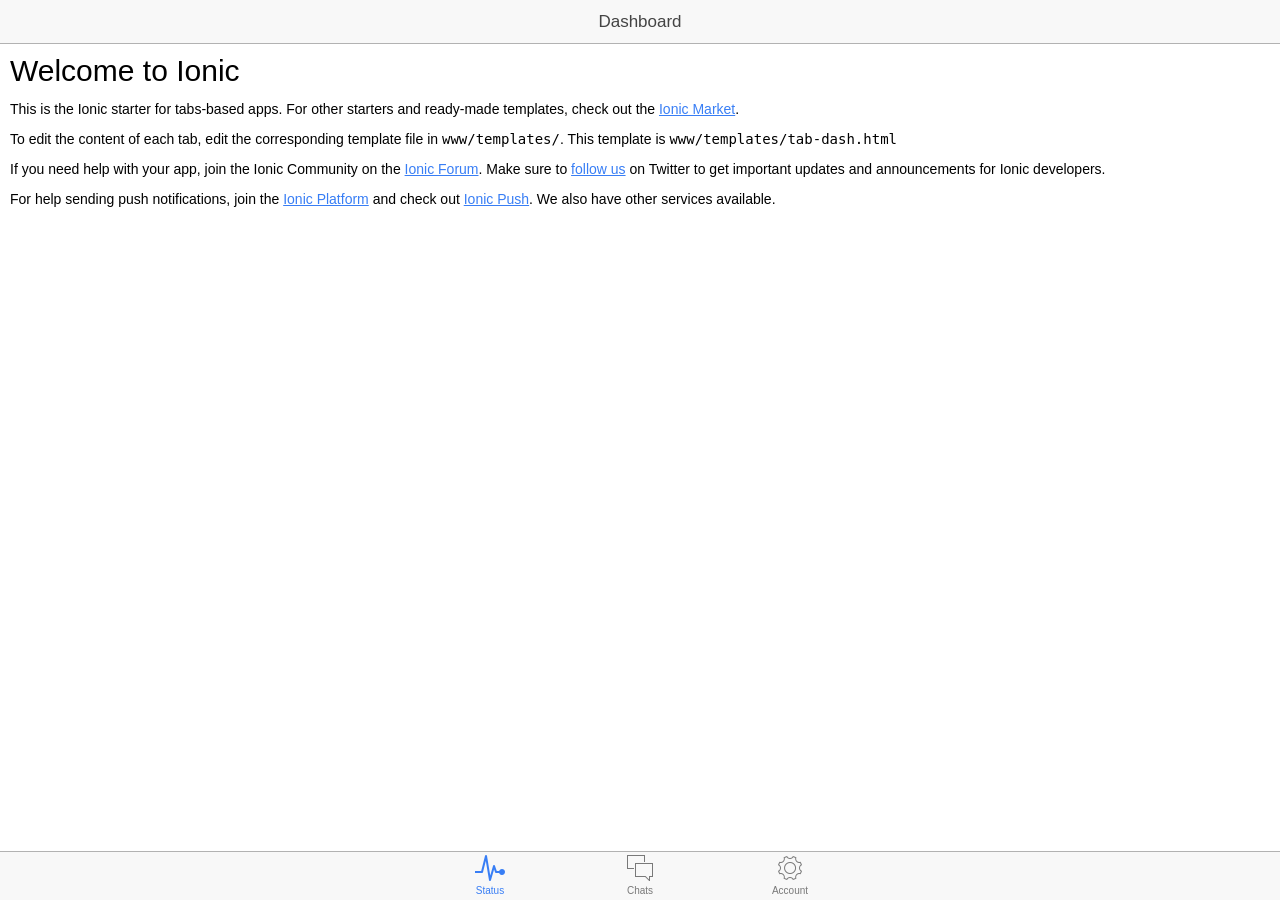
==== www/index.html @ 3bad3a6b "second commits" ====
<!DOCTYPE html>
<html>
  <head>
    <meta charset="utf-8">
    <meta name="viewport" content="initial-scale=1, maximum-scale=1, user-scalable=no, width=device-width">
    <title></title>

    <link rel="manifest" href="manifest.json">

    <!-- un-comment this code to enable service worker
    <script>
      if ('serviceWorker' in navigator) {
        navigator.serviceWorker.register('service-worker.js')
          .then(() => console.log('service worker installed'))
          .catch(err => console.log('Error', err));
      }
    </script>-->

    <link href="lib/ionic/css/ionic.css" rel="stylesheet">
    <link href="css/style.css" rel="stylesheet">

    <!-- IF using Sass (run gulp sass first), then uncomment below and remove the CSS includes above
    <link href="css/ionic.app.css" rel="stylesheet">
    -->

    <!-- ionic/angularjs js -->
    <script src="lib/ionic/js/ionic.bundle.js"></script>

    <!-- cordova script (this will be a 404 during development) -->
    <script src="cordova.js"></script>

    <!-- your app's js -->
    <script src="js/app.js"></script>
    <script src="js/controllers.js"></script>
    <script src="js/services.js"></script>
  </head>

  <body ng-app="starter">
    <!--
      The nav bar that will be updated as we navigate between views.
    -->
    <ion-nav-bar class="bar-stable">
      <ion-nav-back-button>
      </ion-nav-back-button>
    </ion-nav-bar>
    <!--
      The views will be rendered in the <ion-nav-view> directive below
      Templates are in the /templates folder (but you could also
      have templates inline in this html file if you'd like).
    -->
    <ion-nav-view></ion-nav-view>
  </body>
  
</html>
---- www/lib/ionic/css/ionic.css ----
@charset "UTF-8";
/*!
 * Copyright 2015 Drifty Co.
 * http://drifty.com/
 *
 * Ionic, v1.3.1
 * A powerful HTML5 mobile app framework.
 * http://ionicframework.com/
 *
 * By @maxlynch, @benjsperry, @adamdbradley <3
 *
 * Licensed under the MIT license. Please see LICENSE for more information.
 *
 */
/*!
  Ionicons, v2.0.1
  Created by Ben Sperry for the Ionic Framework, http://ionicons.com/
  https://twitter.com/benjsperry  https://twitter.com/ionicframework
  MIT License: https://github.com/driftyco/ionicons

  Android-style icons originally built by Google’s
  Material Design Icons: https://github.com/google/material-design-icons
  used under CC BY http://creativecommons.org/licenses/by/4.0/
  Modified icons to fit ionicon’s grid from original.
*/
@font-face {
  font-family: "Ionicons";
  src: url("../fonts/ionicons.eot?v=2.0.1");
  src: url("../fonts/ionicons.eot?v=2.0.1#iefix") format("embedded-opentype"), url("../fonts/ionicons.ttf?v=2.0.1") format("truetype"), url("../fonts/ionicons.woff?v=2.0.1") format("woff"), url("../fonts/ionicons.woff") format("woff"), url("../fonts/ionicons.svg?v=2.0.1#Ionicons") format("svg");
  font-weight: normal;
  font-style: normal; }

.ion, .ionicons,
.ion-alert:before,
.ion-alert-circled:before,
.ion-android-add:before,
.ion-android-add-circle:before,
.ion-android-alarm-clock:before,
.ion-android-alert:before,
.ion-android-apps:before,
.ion-android-archive:before,
.ion-android-arrow-back:before,
.ion-android-arrow-down:before,
.ion-android-arrow-dropdown:before,
.ion-android-arrow-dropdown-circle:before,
.ion-android-arrow-dropleft:before,
.ion-android-arrow-dropleft-circle:before,
.ion-android-arrow-dropright:before,
.ion-android-arrow-dropright-circle:before,
.ion-android-arrow-dropup:before,
.ion-android-arrow-dropup-circle:before,
.ion-android-arrow-forward:before,
.ion-android-arrow-up:before,
.ion-android-attach:before,
.ion-android-bar:before,
.ion-android-bicycle:before,
.ion-android-boat:before,
.ion-android-bookmark:before,
.ion-android-bulb:before,
.ion-android-bus:before,
.ion-android-calendar:before,
.ion-android-call:before,
.ion-android-camera:before,
.ion-android-cancel:before,
.ion-android-car:before,
.ion-android-cart:before,
.ion-android-chat:before,
.ion-android-checkbox:before,
.ion-android-checkbox-blank:before,
.ion-android-checkbox-outline:before,
.ion-android-checkbox-outline-blank:before,
.ion-android-checkmark-circle:before,
.ion-android-clipboard:before,
.ion-android-close:before,
.ion-android-cloud:before,
.ion-android-cloud-circle:before,
.ion-android-cloud-done:before,
.ion-android-cloud-outline:before,
.ion-android-color-palette:before,
.ion-android-compass:before,
.ion-android-contact:before,
.ion-android-contacts:before,
.ion-android-contract:before,
.ion-android-create:before,
.ion-android-delete:before,
.ion-android-desktop:before,
.ion-android-document:before,
.ion-android-done:before,
.ion-android-done-all:before,
.ion-android-download:before,
.ion-android-drafts:before,
.ion-android-exit:before,
.ion-android-expand:before,
.ion-android-favorite:before,
.ion-android-favorite-outline:before,
.ion-android-film:before,
.ion-android-folder:before,
.ion-android-folder-open:before,
.ion-android-funnel:before,
.ion-android-globe:before,
.ion-android-hand:before,
.ion-android-hangout:before,
.ion-android-happy:before,
.ion-android-home:before,
.ion-android-image:before,
.ion-android-laptop:before,
.ion-android-list:before,
.ion-android-locate:before,
.ion-android-lock:before,
.ion-android-mail:before,
.ion-android-map:before,
.ion-android-menu:before,
.ion-android-microphone:before,
.ion-android-microphone-off:before,
.ion-android-more-horizontal:before,
.ion-android-more-vertical:before,
.ion-android-navigate:before,
.ion-android-notifications:before,
.ion-android-notifications-none:before,
.ion-android-notifications-off:before,
.ion-android-open:before,
.ion-android-options:before,
.ion-android-people:before,
.ion-android-person:before,
.ion-android-person-add:before,
.ion-android-phone-landscape:before,
.ion-android-phone-portrait:before,
.ion-android-pin:before,
.ion-android-plane:before,
.ion-android-playstore:before,
.ion-android-print:before,
.ion-android-radio-button-off:before,
.ion-android-radio-button-on:before,
.ion-android-refresh:before,
.ion-android-remove:before,
.ion-android-remove-circle:before,
.ion-android-restaurant:before,
.ion-android-sad:before,
.ion-android-search:before,
.ion-android-send:before,
.ion-android-settings:before,
.ion-android-share:before,
.ion-android-share-alt:before,
.ion-android-star:before,
.ion-android-star-half:before,
.ion-android-star-outline:before,
.ion-android-stopwatch:before,
.ion-android-subway:before,
.ion-android-sunny:before,
.ion-android-sync:before,
.ion-android-textsms:before,
.ion-android-time:before,
.ion-android-train:before,
.ion-android-unlock:before,
.ion-android-upload:before,
.ion-android-volume-down:before,
.ion-android-volume-mute:before,
.ion-android-volume-off:before,
.ion-android-volume-up:before,
.ion-android-walk:before,
.ion-android-warning:before,
.ion-android-watch:before,
.ion-android-wifi:before,
.ion-aperture:before,
.ion-archive:before,
.ion-arrow-down-a:before,
.ion-arrow-down-b:before,
.ion-arrow-down-c:before,
.ion-arrow-expand:before,
.ion-arrow-graph-down-left:before,
.ion-arrow-graph-down-right:before,
.ion-arrow-graph-up-left:before,
.ion-arrow-graph-up-right:before,
.ion-arrow-left-a:before,
.ion-arrow-left-b:before,
.ion-arrow-left-c:before,
.ion-arrow-move:before,
.ion-arrow-resize:before,
.ion-arrow-return-left:before,
.ion-arrow-return-right:before,
.ion-arrow-right-a:before,
.ion-arrow-right-b:before,
.ion-arrow-right-c:before,
.ion-arrow-shrink:before,
.ion-arrow-swap:before,
.ion-arrow-up-a:before,
.ion-arrow-up-b:before,
.ion-arrow-up-c:before,
.ion-asterisk:before,
.ion-at:before,
.ion-backspace:before,
.ion-backspace-outline:before,
.ion-bag:before,
.ion-battery-charging:before,
.ion-battery-empty:before,
.ion-battery-full:before,
.ion-battery-half:before,
.ion-battery-low:before,
.ion-beaker:before,
.ion-beer:before,
.ion-bluetooth:before,
.ion-bonfire:before,
.ion-bookmark:before,
.ion-bowtie:before,
.ion-briefcase:before,
.ion-bug:before,
.ion-calculator:before,
.ion-calendar:before,
.ion-camera:before,
.ion-card:before,
.ion-cash:before,
.ion-chatbox:before,
.ion-chatbox-working:before,
.ion-chatboxes:before,
.ion-chatbubble:before,
.ion-chatbubble-working:before,
.ion-chatbubbles:before,
.ion-checkmark:before,
.ion-checkmark-circled:before,
.ion-checkmark-round:before,
.ion-chevron-down:before,
.ion-chevron-left:before,
.ion-chevron-right:before,
.ion-chevron-up:before,
.ion-clipboard:before,
.ion-clock:before,
.ion-close:before,
.ion-close-circled:before,
.ion-close-round:before,
.ion-closed-captioning:before,
.ion-cloud:before,
.ion-code:before,
.ion-code-download:before,
.ion-code-working:before,
.ion-coffee:before,
.ion-compass:before,
.ion-compose:before,
.ion-connection-bars:before,
.ion-contrast:before,
.ion-crop:before,
.ion-cube:before,
.ion-disc:before,
.ion-document:before,
.ion-document-text:before,
.ion-drag:before,
.ion-earth:before,
.ion-easel:before,
.ion-edit:before,
.ion-egg:before,
.ion-eject:before,
.ion-email:before,
.ion-email-unread:before,
.ion-erlenmeyer-flask:before,
.ion-erlenmeyer-flask-bubbles:before,
.ion-eye:before,
.ion-eye-disabled:before,
.ion-female:before,
.ion-filing:before,
.ion-film-marker:before,
.ion-fireball:before,
.ion-flag:before,
.ion-flame:before,
.ion-flash:before,
.ion-flash-off:before,
.ion-folder:before,
.ion-fork:before,
.ion-fork-repo:before,
.ion-forward:before,
.ion-funnel:before,
.ion-gear-a:before,
.ion-gear-b:before,
.ion-grid:before,
.ion-hammer:before,
.ion-happy:before,
.ion-happy-outline:before,
.ion-headphone:before,
.ion-heart:before,
.ion-heart-broken:before,
.ion-help:before,
.ion-help-buoy:before,
.ion-help-circled:before,
.ion-home:before,
.ion-icecream:before,
.ion-image:before,
.ion-images:before,
.ion-information:before,
.ion-information-circled:before,
.ion-ionic:before,
.ion-ios-alarm:before,
.ion-ios-alarm-outline:before,
.ion-ios-albums:before,
.ion-ios-albums-outline:before,
.ion-ios-americanfootball:before,
.ion-ios-americanfootball-outline:before,
.ion-ios-analytics:before,
.ion-ios-analytics-outline:before,
.ion-ios-arrow-back:before,
.ion-ios-arrow-down:before,
.ion-ios-arrow-forward:before,
.ion-ios-arrow-left:before,
.ion-ios-arrow-right:before,
.ion-ios-arrow-thin-down:before,
.ion-ios-arrow-thin-left:before,
.ion-ios-arrow-thin-right:before,
.ion-ios-arrow-thin-up:before,
.ion-ios-arrow-up:before,
.ion-ios-at:before,
.ion-ios-at-outline:before,
.ion-ios-barcode:before,
.ion-ios-barcode-outline:before,
.ion-ios-baseball:before,
.ion-ios-baseball-outline:before,
.ion-ios-basketball:before,
.ion-ios-basketball-outline:before,
.ion-ios-bell:before,
.ion-ios-bell-outline:before,
.ion-ios-body:before,
.ion-ios-body-outline:before,
.ion-ios-bolt:before,
.ion-ios-bolt-outline:before,
.ion-ios-book:before,
.ion-ios-book-outline:before,
.ion-ios-bookmarks:before,
.ion-ios-bookmarks-outline:before,
.ion-ios-box:before,
.ion-ios-box-outline:before,
.ion-ios-briefcase:before,
.ion-ios-briefcase-outline:before,
.ion-ios-browsers:before,
.ion-ios-browsers-outline:before,
.ion-ios-calculator:before,
.ion-ios-calculator-outline:before,
.ion-ios-calendar:before,
.ion-ios-calendar-outline:before,
.ion-ios-camera:before,
.ion-ios-camera-outline:before,
.ion-ios-cart:before,
.ion-ios-cart-outline:before,
.ion-ios-chatboxes:before,
.ion-ios-chatboxes-outline:before,
.ion-ios-chatbubble:before,
.ion-ios-chatbubble-outline:before,
.ion-ios-checkmark:before,
.ion-ios-checkmark-empty:before,
.ion-ios-checkmark-outline:before,
.ion-ios-circle-filled:before,
.ion-ios-circle-outline:before,
.ion-ios-clock:before,
.ion-ios-clock-outline:before,
.ion-ios-close:before,
.ion-ios-close-empty:before,
.ion-ios-close-outline:before,
.ion-ios-cloud:before,
.ion-ios-cloud-download:before,
.ion-ios-cloud-download-outline:before,
.ion-ios-cloud-outline:before,
.ion-ios-cloud-upload:before,
.ion-ios-cloud-upload-outline:before,
.ion-ios-cloudy:before,
.ion-ios-cloudy-night:before,
.ion-ios-cloudy-night-outline:before,
.ion-ios-cloudy-outline:before,
.ion-ios-cog:before,
.ion-ios-cog-outline:before,
.ion-ios-color-filter:before,
.ion-ios-color-filter-outline:before,
.ion-ios-color-wand:before,
.ion-ios-color-wand-outline:before,
.ion-ios-compose:before,
.ion-ios-compose-outline:before,
.ion-ios-contact:before,
.ion-ios-contact-outline:before,
.ion-ios-copy:before,
.ion-ios-copy-outline:before,
.ion-ios-crop:before,
.ion-ios-crop-strong:before,
.ion-ios-download:before,
.ion-ios-download-outline:before,
.ion-ios-drag:before,
.ion-ios-email:before,
.ion-ios-email-outline:before,
.ion-ios-eye:before,
.ion-ios-eye-outline:before,
.ion-ios-fastforward:before,
.ion-ios-fastforward-outline:before,
.ion-ios-filing:before,
.ion-ios-filing-outline:before,
.ion-ios-film:before,
.ion-ios-film-outline:before,
.ion-ios-flag:before,
.ion-ios-flag-outline:before,
.ion-ios-flame:before,
.ion-ios-flame-outline:before,
.ion-ios-flask:before,
.ion-ios-flask-outline:before,
.ion-ios-flower:before,
.ion-ios-flower-outline:before,
.ion-ios-folder:before,
.ion-ios-folder-outline:before,
.ion-ios-football:before,
.ion-ios-football-outline:before,
.ion-ios-game-controller-a:before,
.ion-ios-game-controller-a-outline:before,
.ion-ios-game-controller-b:before,
.ion-ios-game-controller-b-outline:before,
.ion-ios-gear:before,
.ion-ios-gear-outline:before,
.ion-ios-glasses:before,
.ion-ios-glasses-outline:before,
.ion-ios-grid-view:before,
.ion-ios-grid-view-outline:before,
.ion-ios-heart:before,
.ion-ios-heart-outline:before,
.ion-ios-help:before,
.ion-ios-help-empty:before,
.ion-ios-help-outline:before,
.ion-ios-home:before,
.ion-ios-home-outline:before,
.ion-ios-infinite:before,
.ion-ios-infinite-outline:before,
.ion-ios-information:before,
.ion-ios-information-empty:before,
.ion-ios-information-outline:before,
.ion-ios-ionic-outline:before,
.ion-ios-keypad:before,
.ion-ios-keypad-outline:before,
.ion-ios-lightbulb:before,
.ion-ios-lightbulb-outline:before,
.ion-ios-list:before,
.ion-ios-list-outline:before,
.ion-ios-location:before,
.ion-ios-location-outline:before,
.ion-ios-locked:before,
.ion-ios-locked-outline:before,
.ion-ios-loop:before,
.ion-ios-loop-strong:before,
.ion-ios-medical:before,
.ion-ios-medical-outline:before,
.ion-ios-medkit:before,
.ion-ios-medkit-outline:before,
.ion-ios-mic:before,
.ion-ios-mic-off:before,
.ion-ios-mic-outline:before,
.ion-ios-minus:before,
.ion-ios-minus-empty:before,
.ion-ios-minus-outline:before,
.ion-ios-monitor:before,
.ion-ios-monitor-outline:before,
.ion-ios-moon:before,
.ion-ios-moon-outline:before,
.ion-ios-more:before,
.ion-ios-more-outline:before,
.ion-ios-musical-note:before,
.ion-ios-musical-notes:before,
.ion-ios-navigate:before,
.ion-ios-navigate-outline:before,
.ion-ios-nutrition:before,
.ion-ios-nutrition-outline:before,
.ion-ios-paper:before,
.ion-ios-paper-outline:before,
.ion-ios-paperplane:before,
.ion-ios-paperplane-outline:before,
.ion-ios-partlysunny:before,
.ion-ios-partlysunny-outline:before,
.ion-ios-pause:before,
.ion-ios-pause-outline:before,
.ion-ios-paw:before,
.ion-ios-paw-outline:before,
.ion-ios-people:before,
.ion-ios-people-outline:before,
.ion-ios-person:before,
.ion-ios-person-outline:before,
.ion-ios-personadd:before,
.ion-ios-personadd-outline:before,
.ion-ios-photos:before,
.ion-ios-photos-outline:before,
.ion-ios-pie:before,
.ion-ios-pie-outline:before,
.ion-ios-pint:before,
.ion-ios-pint-outline:before,
.ion-ios-play:before,
.ion-ios-play-outline:before,
.ion-ios-plus:before,
.ion-ios-plus-empty:before,
.ion-ios-plus-outline:before,
.ion-ios-pricetag:before,
.ion-ios-pricetag-outline:before,
.ion-ios-pricetags:before,
.ion-ios-pricetags-outline:before,
.ion-ios-printer:before,
.ion-ios-printer-outline:before,
.ion-ios-pulse:before,
.ion-ios-pulse-strong:before,
.ion-ios-rainy:before,
.ion-ios-rainy-outline:before,
.ion-ios-recording:before,
.ion-ios-recording-outline:before,
.ion-ios-redo:before,
.ion-ios-redo-outline:before,
.ion-ios-refresh:before,
.ion-ios-refresh-empty:before,
.ion-ios-refresh-outline:before,
.ion-ios-reload:before,
.ion-ios-reverse-camera:before,
.ion-ios-reverse-camera-outline:before,
.ion-ios-rewind:before,
.ion-ios-rewind-outline:before,
.ion-ios-rose:before,
.ion-ios-rose-outline:before,
.ion-ios-search:before,
.ion-ios-search-strong:before,
.ion-ios-settings:before,
.ion-ios-settings-strong:before,
.ion-ios-shuffle:before,
.ion-ios-shuffle-strong:before,
.ion-ios-skipbackward:before,
.ion-ios-skipbackward-outline:before,
.ion-ios-skipforward:before,
.ion-ios-skipforward-outline:before,
.ion-ios-snowy:before,
.ion-ios-speedometer:before,
.ion-ios-speedometer-outline:before,
.ion-ios-star:before,
.ion-ios-star-half:before,
.ion-ios-star-outline:before,
.ion-ios-stopwatch:before,
.ion-ios-stopwatch-outline:before,
.ion-ios-sunny:before,
.ion-ios-sunny-outline:before,
.ion-ios-telephone:before,
.ion-ios-telephone-outline:before,
.ion-ios-tennisball:before,
.ion-ios-tennisball-outline:before,
.ion-ios-thunderstorm:before,
.ion-ios-thunderstorm-outline:before,
.ion-ios-time:before,
.ion-ios-time-outline:before,
.ion-ios-timer:before,
.ion-ios-timer-outline:before,
.ion-ios-toggle:before,
.ion-ios-toggle-outline:before,
.ion-ios-trash:before,
.ion-ios-trash-outline:before,
.ion-ios-undo:before,
.ion-ios-undo-outline:before,
.ion-ios-unlocked:before,
.ion-ios-unlocked-outline:before,
.ion-ios-upload:before,
.ion-ios-upload-outline:before,
.ion-ios-videocam:before,
.ion-ios-videocam-outline:before,
.ion-ios-volume-high:before,
.ion-ios-volume-low:before,
.ion-ios-wineglass:before,
.ion-ios-wineglass-outline:before,
.ion-ios-world:before,
.ion-ios-world-outline:before,
.ion-ipad:before,
.ion-iphone:before,
.ion-ipod:before,
.ion-jet:before,
.ion-key:before,
.ion-knife:before,
.ion-laptop:before,
.ion-leaf:before,
.ion-levels:before,
.ion-lightbulb:before,
.ion-link:before,
.ion-load-a:before,
.ion-load-b:before,
.ion-load-c:before,
.ion-load-d:before,
.ion-location:before,
.ion-lock-combination:before,
.ion-locked:before,
.ion-log-in:before,
.ion-log-out:before,
.ion-loop:before,
.ion-magnet:before,
.ion-male:before,
.ion-man:before,
.ion-map:before,
.ion-medkit:before,
.ion-merge:before,
.ion-mic-a:before,
.ion-mic-b:before,
.ion-mic-c:before,
.ion-minus:before,
.ion-minus-circled:before,
.ion-minus-round:before,
.ion-model-s:before,
.ion-monitor:before,
.ion-more:before,
.ion-mouse:before,
.ion-music-note:before,
.ion-navicon:before,
.ion-navicon-round:before,
.ion-navigate:before,
.ion-network:before,
.ion-no-smoking:before,
.ion-nuclear:before,
.ion-outlet:before,
.ion-paintbrush:before,
.ion-paintbucket:before,
.ion-paper-airplane:before,
.ion-paperclip:before,
.ion-pause:before,
.ion-person:before,
.ion-person-add:before,
.ion-person-stalker:before,
.ion-pie-graph:before,
.ion-pin:before,
.ion-pinpoint:before,
.ion-pizza:before,
.ion-plane:before,
.ion-planet:before,
.ion-play:before,
.ion-playstation:before,
.ion-plus:before,
.ion-plus-circled:before,
.ion-plus-round:before,
.ion-podium:before,
.ion-pound:before,
.ion-power:before,
.ion-pricetag:before,
.ion-pricetags:before,
.ion-printer:before,
.ion-pull-request:before,
.ion-qr-scanner:before,
.ion-quote:before,
.ion-radio-waves:before,
.ion-record:before,
.ion-refresh:before,
.ion-reply:before,
.ion-reply-all:before,
.ion-ribbon-a:before,
.ion-ribbon-b:before,
.ion-sad:before,
.ion-sad-outline:before,
.ion-scissors:before,
.ion-search:before,
.ion-settings:before,
.ion-share:before,
.ion-shuffle:before,
.ion-skip-backward:before,
.ion-skip-forward:before,
.ion-social-android:before,
.ion-social-android-outline:before,
.ion-social-angular:before,
.ion-social-angular-outline:before,
.ion-social-apple:before,
.ion-social-apple-outline:before,
.ion-social-bitcoin:before,
.ion-social-bitcoin-outline:before,
.ion-social-buffer:before,
.ion-social-buffer-outline:before,
.ion-social-chrome:before,
.ion-social-chrome-outline:before,
.ion-social-codepen:before,
.ion-social-codepen-outline:before,
.ion-social-css3:before,
.ion-social-css3-outline:before,
.ion-social-designernews:before,
.ion-social-designernews-outline:before,
.ion-social-dribbble:before,
.ion-social-dribbble-outline:before,
.ion-social-dropbox:before,
.ion-social-dropbox-outline:before,
.ion-social-euro:before,
.ion-social-euro-outline:before,
.ion-social-facebook:before,
.ion-social-facebook-outline:before,
.ion-social-foursquare:before,
.ion-social-foursquare-outline:before,
.ion-social-freebsd-devil:before,
.ion-social-github:before,
.ion-social-github-outline:before,
.ion-social-google:before,
.ion-social-google-outline:before,
.ion-social-googleplus:before,
.ion-social-googleplus-outline:before,
.ion-social-hackernews:before,
.ion-social-hackernews-outline:before,
.ion-social-html5:before,
.ion-social-html5-outline:before,
.ion-social-instagram:before,
.ion-social-instagram-outline:before,
.ion-social-javascript:before,
.ion-social-javascript-outline:before,
.ion-social-linkedin:before,
.ion-social-linkedin-outline:before,
.ion-social-markdown:before,
.ion-social-nodejs:before,
.ion-social-octocat:before,
.ion-social-pinterest:before,
.ion-social-pinterest-outline:before,
.ion-social-python:before,
.ion-social-reddit:before,
.ion-social-reddit-outline:before,
.ion-social-rss:before,
.ion-social-rss-outline:before,
.ion-social-sass:before,
.ion-social-skype:before,
.ion-social-skype-outline:before,
.ion-social-snapchat:before,
.ion-social-snapchat-outline:before,
.ion-social-tumblr:before,
.ion-social-tumblr-outline:before,
.ion-social-tux:before,
.ion-social-twitch:before,
.ion-social-twitch-outline:before,
.ion-social-twitter:before,
.ion-social-twitter-outline:before,
.ion-social-usd:before,
.ion-social-usd-outline:before,
.ion-social-vimeo:before,
.ion-social-vimeo-outline:before,
.ion-social-whatsapp:before,
.ion-social-whatsapp-outline:before,
.ion-social-windows:before,
.ion-social-windows-outline:before,
.ion-social-wordpress:before,
.ion-social-wordpress-outline:before,
.ion-social-yahoo:before,
.ion-social-yahoo-outline:before,
.ion-social-yen:before,
.ion-social-yen-outline:before,
.ion-social-youtube:before,
.ion-social-youtube-outline:before,
.ion-soup-can:before,
.ion-soup-can-outline:before,
.ion-speakerphone:before,
.ion-speedometer:before,
.ion-spoon:before,
.ion-star:before,
.ion-stats-bars:before,
.ion-steam:before,
.ion-stop:before,
.ion-thermometer:before,
.ion-thumbsdown:before,
.ion-thumbsup:before,
.ion-toggle:before,
.ion-toggle-filled:before,
.ion-transgender:before,
.ion-trash-a:before,
.ion-trash-b:before,
.ion-trophy:before,
.ion-tshirt:before,
.ion-tshirt-outline:before,
.ion-umbrella:before,
.ion-university:before,
.ion-unlocked:before,
.ion-upload:before,
.ion-usb:before,
.ion-videocamera:before,
.ion-volume-high:before,
.ion-volume-low:before,
.ion-volume-medium:before,
.ion-volume-mute:before,
.ion-wand:before,
.ion-waterdrop:before,
.ion-wifi:before,
.ion-wineglass:before,
.ion-woman:before,
.ion-wrench:before,
.ion-xbox:before {
  display: inline-block;
  font-family: "Ionicons";
  speak: none;
  font-style: normal;
  font-weight: normal;
  font-variant: normal;
  text-transform: none;
  text-rendering: auto;
  line-height: 1;
  -webkit-font-smoothing: antialiased;
  -moz-osx-font-smoothing: grayscale; }

.ion-alert:before {
  content: ""; }

.ion-alert-circled:before {
  content: ""; }

.ion-android-add:before {
  content: ""; }

.ion-android-add-circle:before {
  content: ""; }

.ion-android-alarm-clock:before {
  content: ""; }

.ion-android-alert:before {
  content: ""; }

.ion-android-apps:before {
  content: ""; }

.ion-android-archive:before {
  content: ""; }

.ion-android-arrow-back:before {
  content: ""; }

.ion-android-arrow-down:before {
  content: ""; }

.ion-android-arrow-dropdown:before {
  content: ""; }

.ion-android-arrow-dropdown-circle:before {
  content: ""; }

.ion-android-arrow-dropleft:before {
  content: ""; }

.ion-android-arrow-dropleft-circle:before {
  content: ""; }

.ion-android-arrow-dropright:before {
  content: ""; }

.ion-android-arrow-dropright-circle:before {
  content: ""; }

.ion-android-arrow-dropup:before {
  content: ""; }

.ion-android-arrow-dropup-circle:before {
  content: ""; }

.ion-android-arrow-forward:before {
  content: ""; }

.ion-android-arrow-up:before {
  content: ""; }

.ion-android-attach:before {
  content: ""; }

.ion-android-bar:before {
  content: ""; }

.ion-android-bicycle:before {
  content: ""; }

.ion-android-boat:before {
  content: ""; }

.ion-android-bookmark:before {
  content: ""; }

.ion-android-bulb:before {
  content: ""; }

.ion-android-bus:before {
  content: ""; }

.ion-android-calendar:before {
  content: ""; }

.ion-android-call:before {
  content: ""; }

.ion-android-camera:before {
  content: ""; }

.ion-android-cancel:before {
  content: ""; }

.ion-android-car:before {
  content: ""; }

.ion-android-cart:before {
  content: ""; }

.ion-android-chat:before {
  content: ""; }

.ion-android-checkbox:before {
  content: ""; }

.ion-android-checkbox-blank:before {
  content: ""; }

.ion-android-checkbox-outline:before {
  content: ""; }

.ion-android-checkbox-outline-blank:before {
  content: ""; }

.ion-android-checkmark-circle:before {
  content: ""; }

.ion-android-clipboard:before {
  content: ""; }

.ion-android-close:before {
  content: ""; }

.ion-android-cloud:before {
  content: ""; }

.ion-android-cloud-circle:before {
  content: ""; }

.ion-android-cloud-done:before {
  content: ""; }

.ion-android-cloud-outline:before {
  content: ""; }

.ion-android-color-palette:before {
  content: ""; }

.ion-android-compass:before {
  content: ""; }

.ion-android-contact:before {
  content: ""; }

.ion-android-contacts:before {
  content: ""; }

.ion-android-contract:before {
  content: ""; }

.ion-android-create:before {
  content: ""; }

.ion-android-delete:before {
  content: ""; }

.ion-android-desktop:before {
  content: ""; }

.ion-android-document:before {
  content: ""; }

.ion-android-done:before {
  content: ""; }

.ion-android-done-all:before {
  content: ""; }

.ion-android-download:before {
  content: ""; }

.ion-android-drafts:before {
  content: ""; }

.ion-android-exit:before {
  content: ""; }

.ion-android-expand:before {
  content: ""; }

.ion-android-favorite:before {
  content: ""; }

.ion-android-favorite-outline:before {
  content: ""; }

.ion-android-film:before {
  content: ""; }

.ion-android-folder:before {
  content: ""; }

.ion-android-folder-open:before {
  content: ""; }

.ion-android-funnel:before {
  content: ""; }

.ion-android-globe:before {
  content: ""; }

.ion-android-hand:before {
  content: ""; }

.ion-android-hangout:before {
  content: ""; }

.ion-android-happy:before {
  content: ""; }

.ion-android-home:before {
  content: ""; }

.ion-android-image:before {
  content: ""; }

.ion-android-laptop:before {
  content: ""; }

.ion-android-list:before {
  content: ""; }

.ion-android-locate:before {
  content: ""; }

.ion-android-lock:before {
  content: ""; }

.ion-android-mail:before {
  content: ""; }

.ion-android-map:before {
  content: ""; }

.ion-android-menu:before {
  content: ""; }

.ion-android-microphone:before {
  content: ""; }

.ion-android-microphone-off:before {
  content: ""; }

.ion-android-more-horizontal:before {
  content: ""; }

.ion-android-more-vertical:before {
  content: ""; }

.ion-android-navigate:before {
  content: ""; }

.ion-android-notifications:before {
  content: ""; }

.ion-android-notifications-none:before {
  content: ""; }

.ion-android-notifications-off:before {
  content: ""; }

.ion-android-open:before {
  content: ""; }

.ion-android-options:before {
  content: ""; }

.ion-android-people:before {
  content: ""; }

.ion-android-person:before {
  content: ""; }

.ion-android-person-add:before {
  content: ""; }

.ion-android-phone-landscape:before {
  content: ""; }

.ion-android-phone-portrait:before {
  content: ""; }

.ion-android-pin:before {
  content: ""; }

.ion-android-plane:before {
  content: ""; }

.ion-android-playstore:before {
  content: ""; }

.ion-android-print:before {
  content: ""; }

.ion-android-radio-button-off:before {
  content: ""; }

.ion-android-radio-button-on:before {
  content: ""; }

.ion-android-refresh:before {
  content: ""; }

.ion-android-remove:before {
  content: ""; }

.ion-android-remove-circle:before {
  content: ""; }

.ion-android-restaurant:before {
  content: ""; }

.ion-android-sad:before {
  content: ""; }

.ion-android-search:before {
  content: ""; }

.ion-android-send:before {
  content: ""; }

.ion-android-settings:before {
  content: ""; }

.ion-android-share:before {
  content: ""; }

.ion-android-share-alt:before {
  content: ""; }

.ion-android-star:before {
  content: ""; }

.ion-android-star-half:before {
  content: ""; }

.ion-android-star-outline:before {
  content: ""; }

.ion-android-stopwatch:before {
  content: ""; }

.ion-android-subway:before {
  content: ""; }

.ion-android-sunny:before {
  content: ""; }

.ion-android-sync:before {
  content: ""; }

.ion-android-textsms:before {
  content: ""; }

.ion-android-time:before {
  content: ""; }

.ion-android-train:before {
  content: ""; }

.ion-android-unlock:before {
  content: ""; }

.ion-android-upload:before {
  content: ""; }

.ion-android-volume-down:before {
  content: ""; }

.ion-android-volume-mute:before {
  content: ""; }

.ion-android-volume-off:before {
  content: ""; }

.ion-android-volume-up:before {
  content: ""; }

.ion-android-walk:before {
  content: ""; }

.ion-android-warning:before {
  content: ""; }

.ion-android-watch:before {
  content: ""; }

.ion-android-wifi:before {
  content: ""; }

.ion-aperture:before {
  content: ""; }

.ion-archive:before {
  content: ""; }

.ion-arrow-down-a:before {
  content: ""; }

.ion-arrow-down-b:before {
  content: ""; }

.ion-arrow-down-c:before {
  content: ""; }

.ion-arrow-expand:before {
  content: ""; }

.ion-arrow-graph-down-left:before {
  content: ""; }

.ion-arrow-graph-down-right:before {
  content: ""; }

.ion-arrow-graph-up-left:before {
  content: ""; }

.ion-arrow-graph-up-right:before {
  content: ""; }

.ion-arrow-left-a:before {
  content: ""; }

.ion-arrow-left-b:before {
  content: ""; }

.ion-arrow-left-c:before {
  content: ""; }

.ion-arrow-move:before {
  content: ""; }

.ion-arrow-resize:before {
  content: ""; }

.ion-arrow-return-left:before {
  content: ""; }

.ion-arrow-return-right:before {
  content: ""; }

.ion-arrow-right-a:before {
  content: ""; }

.ion-arrow-right-b:before {
  content: ""; }

.ion-arrow-right-c:before {
  content: ""; }

.ion-arrow-shrink:before {
  content: ""; }

.ion-arrow-swap:before {
  content: ""; }

.ion-arrow-up-a:before {
  content: ""; }

.ion-arrow-up-b:before {
  content: ""; }

.ion-arrow-up-c:before {
  content: ""; }

.ion-asterisk:before {
  content: ""; }

.ion-at:before {
  content: ""; }

.ion-backspace:before {
  content: ""; }

.ion-backspace-outline:before {
  content: ""; }

.ion-bag:before {
  content: ""; }

.ion-battery-charging:before {
  content: ""; }

.ion-battery-empty:before {
  content: ""; }

.ion-battery-full:before {
  content: ""; }

.ion-battery-half:before {
  content: ""; }

.ion-battery-low:before {
  content: ""; }

.ion-beaker:before {
  content: ""; }

.ion-beer:before {
  content: ""; }

.ion-bluetooth:before {
  content: ""; }

.ion-bonfire:before {
  content: ""; }

.ion-bookmark:before {
  content: ""; }

.ion-bowtie:before {
  content: ""; }

.ion-briefcase:before {
  content: ""; }

.ion-bug:before {
  content: ""; }

.ion-calculator:before {
  content: ""; }

.ion-calendar:before {
  content: ""; }

.ion-camera:before {
  content: ""; }

.ion-card:before {
  content: ""; }

.ion-cash:before {
  content: ""; }

.ion-chatbox:before {
  content: ""; }

.ion-chatbox-working:before {
  content: ""; }

.ion-chatboxes:before {
  content: ""; }

.ion-chatbubble:before {
  content: ""; }

.ion-chatbubble-working:before {
  content: ""; }

.ion-chatbubbles:before {
  content: ""; }

.ion-checkmark:before {
  content: ""; }

.ion-checkmark-circled:before {
  content: ""; }

.ion-checkmark-round:before {
  content: ""; }

.ion-chevron-down:before {
  content: ""; }

.ion-chevron-left:before {
  content: ""; }

.ion-chevron-right:before {
  content: ""; }

.ion-chevron-up:before {
  content: ""; }

.ion-clipboard:before {
  content: ""; }

.ion-clock:before {
  content: ""; }

.ion-close:before {
  content: ""; }

.ion-close-circled:before {
  content: ""; }

.ion-close-round:before {
  content: ""; }

.ion-closed-captioning:before {
  content: ""; }

.ion-cloud:before {
  content: ""; }

.ion-code:before {
  content: ""; }

.ion-code-download:before {
  content: ""; }

.ion-code-working:before {
  content: ""; }

.ion-coffee:before {
  content: ""; }

.ion-compass:before {
  content: ""; }

.ion-compose:before {
  content: ""; }

.ion-connection-bars:before {
  content: ""; }

.ion-contrast:before {
  content: ""; }

.ion-crop:before {
  content: ""; }

.ion-cube:before {
  content: ""; }

.ion-disc:before {
  content: ""; }

.ion-document:before {
  content: ""; }

.ion-document-text:before {
  content: ""; }

.ion-drag:before {
  content: ""; }

.ion-earth:before {
  content: ""; }

.ion-easel:before {
  content: ""; }

.ion-edit:before {
  content: ""; }

.ion-egg:before {
  content: ""; }

.ion-eject:before {
  content: ""; }

.ion-email:before {
  content: ""; }

.ion-email-unread:before {
  content: ""; }

.ion-erlenmeyer-flask:before {
  content: ""; }

.ion-erlenmeyer-flask-bubbles:before {
  content: ""; }

.ion-eye:before {
  content: ""; }

.ion-eye-disabled:before {
  content: ""; }

.ion-female:before {
  content: ""; }

.ion-filing:before {
  content: ""; }

.ion-film-marker:before {
  content: ""; }

.ion-fireball:before {
  content: ""; }

.ion-flag:before {
  content: ""; }

.ion-flame:before {
  content: ""; }

.ion-flash:before {
  content: ""; }

.ion-flash-off:before {
  content: ""; }

.ion-folder:before {
  content: ""; }

.ion-fork:before {
  content: ""; }

.ion-fork-repo:before {
  content: ""; }

.ion-forward:before {
  content: ""; }

.ion-funnel:before {
  content: ""; }

.ion-gear-a:before {
  content: ""; }

.ion-gear-b:before {
  content: ""; }

.ion-grid:before {
  content: ""; }

.ion-hammer:before {
  content: ""; }

.ion-happy:before {
  content: ""; }

.ion-happy-outline:before {
  content: ""; }

.ion-headphone:before {
  content: ""; }

.ion-heart:before {
  content: ""; }

.ion-heart-broken:before {
  content: ""; }

.ion-help:before {
  content: ""; }

.ion-help-buoy:before {
  content: ""; }

.ion-help-circled:before {
  content: ""; }

.ion-home:before {
  content: ""; }

.ion-icecream:before {
  content: ""; }

.ion-image:before {
  content: ""; }

.ion-images:before {
  content: ""; }

.ion-information:before {
  content: ""; }

.ion-information-circled:before {
  content: ""; }

.ion-ionic:before {
  content: ""; }

.ion-ios-alarm:before {
  content: ""; }

.ion-ios-alarm-outline:before {
  content: ""; }

.ion-ios-albums:before {
  content: ""; }

.ion-ios-albums-outline:before {
  content: ""; }

.ion-ios-americanfootball:before {
  content: ""; }

.ion-ios-americanfootball-outline:before {
  content: ""; }

.ion-ios-analytics:before {
  content: ""; }

.ion-ios-analytics-outline:before {
  content: ""; }

.ion-ios-arrow-back:before {
  content: ""; }

.ion-ios-arrow-down:before {
  content: ""; }

.ion-ios-arrow-forward:before {
  content: ""; }

.ion-ios-arrow-left:before {
  content: ""; }

.ion-ios-arrow-right:before {
  content: ""; }

.ion-ios-arrow-thin-down:before {
  content: ""; }

.ion-ios-arrow-thin-left:before {
  content: ""; }

.ion-ios-arrow-thin-right:before {
  content: ""; }

.ion-ios-arrow-thin-up:before {
  content: ""; }

.ion-ios-arrow-up:before {
  content: ""; }

.ion-ios-at:before {
  content: ""; }

.ion-ios-at-outline:before {
  content: ""; }

.ion-ios-barcode:before {
  content: ""; }

.ion-ios-barcode-outline:before {
  content: ""; }

.ion-ios-baseball:before {
  content: ""; }

.ion-ios-baseball-outline:before {
  content: ""; }

.ion-ios-basketball:before {
  content: ""; }

.ion-ios-basketball-outline:before {
  content: ""; }

.ion-ios-bell:before {
  content: ""; }

.ion-ios-bell-outline:before {
  content: ""; }

.ion-ios-body:before {
  content: ""; }

.ion-ios-body-outline:before {
  content: ""; }

.ion-ios-bolt:before {
  content: ""; }

.ion-ios-bolt-outline:before {
  content: ""; }

.ion-ios-book:before {
  content: ""; }

.ion-ios-book-outline:before {
  content: ""; }

.ion-ios-bookmarks:before {
  content: ""; }

.ion-ios-bookmarks-outline:before {
  content: ""; }

.ion-ios-box:before {
  content: ""; }

.ion-ios-box-outline:before {
  content: ""; }

.ion-ios-briefcase:before {
  content: ""; }

.ion-ios-briefcase-outline:before {
  content: ""; }

.ion-ios-browsers:before {
  content: ""; }

.ion-ios-browsers-outline:before {
  content: ""; }

.ion-ios-calculator:before {
  content: ""; }

.ion-ios-calculator-outline:before {
  content: ""; }

.ion-ios-calendar:before {
  content: ""; }

.ion-ios-calendar-outline:before {
  content: ""; }

.ion-ios-camera:before {
  content: ""; }

.ion-ios-camera-outline:before {
  content: ""; }

.ion-ios-cart:before {
  content: ""; }

.ion-ios-cart-outline:before {
  content: ""; }

.ion-ios-chatboxes:before {
  content: ""; }

.ion-ios-chatboxes-outline:before {
  content: ""; }

.ion-ios-chatbubble:before {
  content: ""; }

.ion-ios-chatbubble-outline:before {
  content: ""; }

.ion-ios-checkmark:before {
  content: ""; }

.ion-ios-checkmark-empty:before {
  content: ""; }

.ion-ios-checkmark-outline:before {
  content: ""; }

.ion-ios-circle-filled:before {
  content: ""; }

.ion-ios-circle-outline:before {
  content: ""; }

.ion-ios-clock:before {
  content: ""; }

.ion-ios-clock-outline:before {
  content: ""; }

.ion-ios-close:before {
  content: ""; }

.ion-ios-close-empty:before {
  content: ""; }

.ion-ios-close-outline:before {
  content: ""; }

.ion-ios-cloud:before {
  content: ""; }

.ion-ios-cloud-download:before {
  content: ""; }

.ion-ios-cloud-download-outline:before {
  content: ""; }

.ion-ios-cloud-outline:before {
  content: ""; }

.ion-ios-cloud-upload:before {
  content: ""; }

.ion-ios-cloud-upload-outline:before {
  content: ""; }

.ion-ios-cloudy:before {
  content: ""; }

.ion-ios-cloudy-night:before {
  content: ""; }

.ion-ios-cloudy-night-outline:before {
  content: ""; }

.ion-ios-cloudy-outline:before {
  content: ""; }

.ion-ios-cog:before {
  content: ""; }

.ion-ios-cog-outline:before {
  content: ""; }

.ion-ios-color-filter:before {
  content: ""; }

.ion-ios-color-filter-outline:before {
  content: ""; }

.ion-ios-color-wand:before {
  content: ""; }

.ion-ios-color-wand-outline:before {
  content: ""; }

.ion-ios-compose:before {
  content: ""; }

.ion-ios-compose-outline:before {
  content: ""; }

.ion-ios-contact:before {
  content: ""; }

.ion-ios-contact-outline:before {
  content: ""; }

.ion-ios-copy:before {
  content: ""; }

.ion-ios-copy-outline:before {
  content: ""; }

.ion-ios-crop:before {
  content: ""; }

.ion-ios-crop-strong:before {
  content: ""; }

.ion-ios-download:before {
  content: ""; }

.ion-ios-download-outline:before {
  content: ""; }

.ion-ios-drag:before {
  content: ""; }

.ion-ios-email:before {
  content: ""; }

.ion-ios-email-outline:before {
  content: ""; }

.ion-ios-eye:before {
  content: ""; }

.ion-ios-eye-outline:before {
  content: ""; }

.ion-ios-fastforward:before {
  content: ""; }

.ion-ios-fastforward-outline:before {
  content: ""; }

.ion-ios-filing:before {
  content: ""; }

.ion-ios-filing-outline:before {
  content: ""; }

.ion-ios-film:before {
  content: ""; }

.ion-ios-film-outline:before {
  content: ""; }

.ion-ios-flag:before {
  content: ""; }

.ion-ios-flag-outline:before {
  content: ""; }

.ion-ios-flame:before {
  content: ""; }

.ion-ios-flame-outline:before {
  content: ""; }

.ion-ios-flask:before {
  content: ""; }

.ion-ios-flask-outline:before {
  content: ""; }

.ion-ios-flower:before {
  content: ""; }

.ion-ios-flower-outline:before {
  content: ""; }

.ion-ios-folder:before {
  content: ""; }

.ion-ios-folder-outline:before {
  content: ""; }

.ion-ios-football:before {
  content: ""; }

.ion-ios-football-outline:before {
  content: ""; }

.ion-ios-game-controller-a:before {
  content: ""; }

.ion-ios-game-controller-a-outline:before {
  content: ""; }

.ion-ios-game-controller-b:before {
  content: ""; }

.ion-ios-game-controller-b-outline:before {
  content: ""; }

.ion-ios-gear:before {
  content: ""; }

.ion-ios-gear-outline:before {
  content: ""; }

.ion-ios-glasses:before {
  content: ""; }

.ion-ios-glasses-outline:before {
  content: ""; }

.ion-ios-grid-view:before {
  content: ""; }

.ion-ios-grid-view-outline:before {
  content: ""; }

.ion-ios-heart:before {
  content: ""; }

.ion-ios-heart-outline:before {
  content: ""; }

.ion-ios-help:before {
  content: ""; }

.ion-ios-help-empty:before {
  content: ""; }

.ion-ios-help-outline:before {
  content: ""; }

.ion-ios-home:before {
  content: ""; }

.ion-ios-home-outline:before {
  content: ""; }

.ion-ios-infinite:before {
  content: ""; }

.ion-ios-infinite-outline:before {
  content: ""; }

.ion-ios-information:before {
  content: ""; }

.ion-ios-information-empty:before {
  content: ""; }

.ion-ios-information-outline:before {
  content: ""; }

.ion-ios-ionic-outline:before {
  content: ""; }

.ion-ios-keypad:before {
  content: ""; }

.ion-ios-keypad-outline:before {
  content: ""; }

.ion-ios-lightbulb:before {
  content: ""; }

.ion-ios-lightbulb-outline:before {
  content: ""; }

.ion-ios-list:before {
  content: ""; }

.ion-ios-list-outline:before {
  content: ""; }

.ion-ios-location:before {
  content: ""; }

.ion-ios-location-outline:before {
  content: ""; }

.ion-ios-locked:before {
  content: ""; }

.ion-ios-locked-outline:before {
  content: ""; }

.ion-ios-loop:before {
  content: ""; }

.ion-ios-loop-strong:before {
  content: ""; }

.ion-ios-medical:before {
  content: ""; }

.ion-ios-medical-outline:before {
  content: ""; }

.ion-ios-medkit:before {
  content: ""; }

.ion-ios-medkit-outline:before {
  content: ""; }

.ion-ios-mic:before {
  content: ""; }

.ion-ios-mic-off:before {
  content: ""; }

.ion-ios-mic-outline:before {
  content: ""; }

.ion-ios-minus:before {
  content: ""; }

.ion-ios-minus-empty:before {
  content: ""; }

.ion-ios-minus-outline:before {
  content: ""; }

.ion-ios-monitor:before {
  content: ""; }

.ion-ios-monitor-outline:before {
  content: ""; }

.ion-ios-moon:before {
  content: ""; }

.ion-ios-moon-outline:before {
  content: ""; }

.ion-ios-more:before {
  content: ""; }

.ion-ios-more-outline:before {
  content: ""; }

.ion-ios-musical-note:before {
  content: ""; }

.ion-ios-musical-notes:before {
  content: ""; }

.ion-ios-navigate:before {
  content: ""; }

.ion-ios-navigate-outline:before {
  content: ""; }

.ion-ios-nutrition:before {
  content: ""; }

.ion-ios-nutrition-outline:before {
  content: ""; }

.ion-ios-paper:before {
  content: ""; }

.ion-ios-paper-outline:before {
  content: ""; }

.ion-ios-paperplane:before {
  content: ""; }

.ion-ios-paperplane-outline:before {
  content: ""; }

.ion-ios-partlysunny:before {
  content: ""; }

.ion-ios-partlysunny-outline:before {
  content: ""; }

.ion-ios-pause:before {
  content: ""; }

.ion-ios-pause-outline:before {
  content: ""; }

.ion-ios-paw:before {
  content: ""; }

.ion-ios-paw-outline:before {
  content: ""; }

.ion-ios-people:before {
  content: ""; }

.ion-ios-people-outline:before {
  content: ""; }

.ion-ios-person:before {
  content: ""; }

.ion-ios-person-outline:before {
  content: ""; }

.ion-ios-personadd:before {
  content: ""; }

.ion-ios-personadd-outline:before {
  content: ""; }

.ion-ios-photos:before {
  content: ""; }

.ion-ios-photos-outline:before {
  content: ""; }

.ion-ios-pie:before {
  content: ""; }

.ion-ios-pie-outline:before {
  content: ""; }

.ion-ios-pint:before {
  content: ""; }

.ion-ios-pint-outline:before {
  content: ""; }

.ion-ios-play:before {
  content: ""; }

.ion-ios-play-outline:before {
  content: ""; }

.ion-ios-plus:before {
  content: ""; }

.ion-ios-plus-empty:before {
  content: ""; }

.ion-ios-plus-outline:before {
  content: ""; }

.ion-ios-pricetag:before {
  content: ""; }

.ion-ios-pricetag-outline:before {
  content: ""; }

.ion-ios-pricetags:before {
  content: ""; }

.ion-ios-pricetags-outline:before {
  content: ""; }

.ion-ios-printer:before {
  content: ""; }

.ion-ios-printer-outline:before {
  content: ""; }

.ion-ios-pulse:before {
  content: ""; }

.ion-ios-pulse-strong:before {
  content: ""; }

.ion-ios-rainy:before {
  content: ""; }

.ion-ios-rainy-outline:before {
  content: ""; }

.ion-ios-recording:before {
  content: ""; }

.ion-ios-recording-outline:before {
  content: ""; }

.ion-ios-redo:before {
  content: ""; }

.ion-ios-redo-outline:before {
  content: ""; }

.ion-ios-refresh:before {
  content: ""; }

.ion-ios-refresh-empty:before {
  content: ""; }

.ion-ios-refresh-outline:before {
  content: ""; }

.ion-ios-reload:before {
  content: ""; }

.ion-ios-reverse-camera:before {
  content: ""; }

.ion-ios-reverse-camera-outline:before {
  content: ""; }

.ion-ios-rewind:before {
  content: ""; }

.ion-ios-rewind-outline:before {
  content: ""; }

.ion-ios-rose:before {
  content: ""; }

.ion-ios-rose-outline:before {
  content: ""; }

.ion-ios-search:before {
  content: ""; }

.ion-ios-search-strong:before {
  content: ""; }

.ion-ios-settings:before {
  content: ""; }

.ion-ios-settings-strong:before {
  content: ""; }

.ion-ios-shuffle:before {
  content: ""; }

.ion-ios-shuffle-strong:before {
  content: ""; }

.ion-ios-skipbackward:before {
  content: ""; }

.ion-ios-skipbackward-outline:before {
  content: ""; }

.ion-ios-skipforward:before {
  content: ""; }

.ion-ios-skipforward-outline:before {
  content: ""; }

.ion-ios-snowy:before {
  content: ""; }

.ion-ios-speedometer:before {
  content: ""; }

.ion-ios-speedometer-outline:before {
  content: ""; }

.ion-ios-star:before {
  content: ""; }

.ion-ios-star-half:before {
  content: ""; }

.ion-ios-star-outline:before {
  content: ""; }

.ion-ios-stopwatch:before {
  content: ""; }

.ion-ios-stopwatch-outline:before {
  content: ""; }

.ion-ios-sunny:before {
  content: ""; }

.ion-ios-sunny-outline:before {
  content: ""; }

.ion-ios-telephone:before {
  content: ""; }

.ion-ios-telephone-outline:before {
  content: ""; }

.ion-ios-tennisball:before {
  content: ""; }

.ion-ios-tennisball-outline:before {
  content: ""; }

.ion-ios-thunderstorm:before {
  content: ""; }

.ion-ios-thunderstorm-outline:before {
  content: ""; }

.ion-ios-time:before {
  content: ""; }

.ion-ios-time-outline:before {
  content: ""; }

.ion-ios-timer:before {
  content: ""; }

.ion-ios-timer-outline:before {
  content: ""; }

.ion-ios-toggle:before {
  content: ""; }

.ion-ios-toggle-outline:before {
  content: ""; }

.ion-ios-trash:before {
  content: ""; }

.ion-ios-trash-outline:before {
  content: ""; }

.ion-ios-undo:before {
  content: ""; }

.ion-ios-undo-outline:before {
  content: ""; }

.ion-ios-unlocked:before {
  content: ""; }

.ion-ios-unlocked-outline:before {
  content: ""; }

.ion-ios-upload:before {
  content: ""; }

.ion-ios-upload-outline:before {
  content: ""; }

.ion-ios-videocam:before {
  content: ""; }

.ion-ios-videocam-outline:before {
  content: ""; }

.ion-ios-volume-high:before {
  content: ""; }

.ion-ios-volume-low:before {
  content: ""; }

.ion-ios-wineglass:before {
  content: ""; }

.ion-ios-wineglass-outline:before {
  content: ""; }

.ion-ios-world:before {
  content: ""; }

.ion-ios-world-outline:before {
  content: ""; }

.ion-ipad:before {
  content: ""; }

.ion-iphone:before {
  content: ""; }

.ion-ipod:before {
  content: ""; }

.ion-jet:before {
  content: ""; }

.ion-key:before {
  content: ""; }

.ion-knife:before {
  content: ""; }

.ion-laptop:before {
  content: ""; }

.ion-leaf:before {
  content: ""; }

.ion-levels:before {
  content: ""; }

.ion-lightbulb:before {
  content: ""; }

.ion-link:before {
  content: ""; }

.ion-load-a:before {
  content: ""; }

.ion-load-b:before {
  content: ""; }

.ion-load-c:before {
  content: ""; }

.ion-load-d:before {
  content: ""; }

.ion-location:before {
  content: ""; }

.ion-lock-combination:before {
  content: ""; }

.ion-locked:before {
  content: ""; }

.ion-log-in:before {
  content: ""; }

.ion-log-out:before {
  content: ""; }

.ion-loop:before {
  content: ""; }

.ion-magnet:before {
  content: ""; }

.ion-male:before {
  content: ""; }

.ion-man:before {
  content: ""; }

.ion-map:before {
  content: ""; }

.ion-medkit:before {
  content: ""; }

.ion-merge:before {
  content: ""; }

.ion-mic-a:before {
  content: ""; }

.ion-mic-b:before {
  content: ""; }

.ion-mic-c:before {
  content: ""; }

.ion-minus:before {
  content: ""; }

.ion-minus-circled:before {
  content: ""; }

.ion-minus-round:before {
  content: ""; }

.ion-model-s:before {
  content: ""; }

.ion-monitor:before {
  content: ""; }

.ion-more:before {
  content: ""; }

.ion-mouse:before {
  content: ""; }

.ion-music-note:before {
  content: ""; }

.ion-navicon:before {
  content: ""; }

.ion-navicon-round:before {
  content: ""; }

.ion-navigate:before {
  content: ""; }

.ion-network:before {
  content: ""; }

.ion-no-smoking:before {
  content: ""; }

.ion-nuclear:before {
  content: ""; }

.ion-outlet:before {
  content: ""; }

.ion-paintbrush:before {
  content: ""; }

.ion-paintbucket:before {
  content: ""; }

.ion-paper-airplane:before {
  content: ""; }

.ion-paperclip:before {
  content: ""; }

.ion-pause:before {
  content: ""; }

.ion-person:before {
  content: ""; }

.ion-person-add:before {
  content: ""; }

.ion-person-stalker:before {
  content: ""; }

.ion-pie-graph:before {
  content: ""; }

.ion-pin:before {
  content: ""; }

.ion-pinpoint:before {
  content: ""; }

.ion-pizza:before {
  content: ""; }

.ion-plane:before {
  content: ""; }

.ion-planet:before {
  content: ""; }

.ion-play:before {
  content: ""; }

.ion-playstation:before {
  content: ""; }

.ion-plus:before {
  content: ""; }

.ion-plus-circled:before {
  content: ""; }

.ion-plus-round:before {
  content: ""; }

.ion-podium:before {
  content: ""; }

.ion-pound:before {
  content: ""; }

.ion-power:before {
  content: ""; }

.ion-pricetag:before {
  content: ""; }

.ion-pricetags:before {
  content: ""; }

.ion-printer:before {
  content: ""; }

.ion-pull-request:before {
  content: ""; }

.ion-qr-scanner:before {
  content: ""; }

.ion-quote:before {
  content: ""; }

.ion-radio-waves:before {
  content: ""; }

.ion-record:before {
  content: ""; }

.ion-refresh:before {
  content: ""; }

.ion-reply:before {
  content: ""; }

.ion-reply-all:before {
  content: ""; }

.ion-ribbon-a:before {
  content: ""; }

.ion-ribbon-b:before {
  content: ""; }

.ion-sad:before {
  content: ""; }

.ion-sad-outline:before {
  content: ""; }

.ion-scissors:before {
  content: ""; }

.ion-search:before {
  content: ""; }

.ion-settings:before {
  content: ""; }

.ion-share:before {
  content: ""; }

.ion-shuffle:before {
  content: ""; }

.ion-skip-backward:before {
  content: ""; }

.ion-skip-forward:before {
  content: ""; }

.ion-social-android:before {
  content: ""; }

.ion-social-android-outline:before {
  content: ""; }

.ion-social-angular:before {
  content: ""; }

.ion-social-angular-outline:before {
  content: ""; }

.ion-social-apple:before {
  content: ""; }

.ion-social-apple-outline:before {
  content: ""; }

.ion-social-bitcoin:before {
  content: ""; }

.ion-social-bitcoin-outline:before {
  content: ""; }

.ion-social-buffer:before {
  content: ""; }

.ion-social-buffer-outline:before {
  content: ""; }

.ion-social-chrome:before {
  content: ""; }

.ion-social-chrome-outline:before {
  content: ""; }

.ion-social-codepen:before {
  content: ""; }

.ion-social-codepen-outline:before {
  content: ""; }

.ion-social-css3:before {
  content: ""; }

.ion-social-css3-outline:before {
  content: ""; }

.ion-social-designernews:before {
  content: ""; }

.ion-social-designernews-outline:before {
  content: ""; }

.ion-social-dribbble:before {
  content: ""; }

.ion-social-dribbble-outline:before {
  content: ""; }

.ion-social-dropbox:before {
  content: ""; }

.ion-social-dropbox-outline:before {
  content: ""; }

.ion-social-euro:before {
  content: ""; }

.ion-social-euro-outline:before {
  content: ""; }

.ion-social-facebook:before {
  content: ""; }

.ion-social-facebook-outline:before {
  content: ""; }

.ion-social-foursquare:before {
  content: ""; }

.ion-social-foursquare-outline:before {
  content: ""; }

.ion-social-freebsd-devil:before {
  content: ""; }

.ion-social-github:before {
  content: ""; }

.ion-social-github-outline:before {
  content: ""; }

.ion-social-google:before {
  content: ""; }

.ion-social-google-outline:before {
  content: ""; }

.ion-social-googleplus:before {
  content: ""; }

.ion-social-googleplus-outline:before {
  content: ""; }

.ion-social-hackernews:before {
  content: ""; }

.ion-social-hackernews-outline:before {
  content: ""; }

.ion-social-html5:before {
  content: ""; }

.ion-social-html5-outline:before {
  content: ""; }

.ion-social-instagram:before {
  content: ""; }

.ion-social-instagram-outline:before {
  content: ""; }

.ion-social-javascript:before {
  content: ""; }

.ion-social-javascript-outline:before {
  content: ""; }

.ion-social-linkedin:before {
  content: ""; }

.ion-social-linkedin-outline:before {
  content: ""; }

.ion-social-markdown:before {
  content: ""; }

.ion-social-nodejs:before {
  content: ""; }

.ion-social-octocat:before {
  content: ""; }

.ion-social-pinterest:before {
  content: ""; }

.ion-social-pinterest-outline:before {
  content: ""; }

.ion-social-python:before {
  content: ""; }

.ion-social-reddit:before {
  content: ""; }

.ion-social-reddit-outline:before {
  content: ""; }

.ion-social-rss:before {
  content: ""; }

.ion-social-rss-outline:before {
  content: ""; }

.ion-social-sass:before {
  content: ""; }

.ion-social-skype:before {
  content: ""; }

.ion-social-skype-outline:before {
  content: ""; }

.ion-social-snapchat:before {
  content: ""; }

.ion-social-snapchat-outline:before {
  content: ""; }

.ion-social-tumblr:before {
  content: ""; }

.ion-social-tumblr-outline:before {
  content: ""; }

.ion-social-tux:before {
  content: ""; }

.ion-social-twitch:before {
  content: ""; }

.ion-social-twitch-outline:before {
  content: ""; }

.ion-social-twitter:before {
  content: ""; }

.ion-social-twitter-outline:before {
  content: ""; }

.ion-social-usd:before {
  content: ""; }

.ion-social-usd-outline:before {
  content: ""; }

.ion-social-vimeo:before {
  content: ""; }

.ion-social-vimeo-outline:before {
  content: ""; }

.ion-social-whatsapp:before {
  content: ""; }

.ion-social-whatsapp-outline:before {
  content: ""; }

.ion-social-windows:before {
  content: ""; }

.ion-social-windows-outline:before {
  content: ""; }

.ion-social-wordpress:before {
  content: ""; }

.ion-social-wordpress-outline:before {
  content: ""; }

.ion-social-yahoo:before {
  content: ""; }

.ion-social-yahoo-outline:before {
  content: ""; }

.ion-social-yen:before {
  content: ""; }

.ion-social-yen-outline:before {
  content: ""; }

.ion-social-youtube:before {
  content: ""; }

.ion-social-youtube-outline:before {
  content: ""; }

.ion-soup-can:before {
  content: ""; }

.ion-soup-can-outline:before {
  content: ""; }

.ion-speakerphone:before {
  content: ""; }

.ion-speedometer:before {
  content: ""; }

.ion-spoon:before {
  content: ""; }

.ion-star:before {
  content: ""; }

.ion-stats-bars:before {
  content: ""; }

.ion-steam:before {
  content: ""; }

.ion-stop:before {
  content: ""; }

.ion-thermometer:before {
  content: ""; }

.ion-thumbsdown:before {
  content: ""; }

.ion-thumbsup:before {
  content: ""; }

.ion-toggle:before {
  content: ""; }

.ion-toggle-filled:before {
  content: ""; }

.ion-transgender:before {
  content: ""; }

.ion-trash-a:before {
  content: ""; }

.ion-trash-b:before {
  content: ""; }

.ion-trophy:before {
  content: ""; }

.ion-tshirt:before {
  content: ""; }

.ion-tshirt-outline:before {
  content: ""; }

.ion-umbrella:before {
  content: ""; }

.ion-university:before {
  content: ""; }

.ion-unlocked:before {
  content: ""; }

.ion-upload:before {
  content: ""; }

.ion-usb:before {
  content: ""; }

.ion-videocamera:before {
  content: ""; }

.ion-volume-high:before {
  content: ""; }

.ion-volume-low:before {
  content: ""; }

.ion-volume-medium:before {
  content: ""; }

.ion-volume-mute:before {
  content: ""; }

.ion-wand:before {
  content: ""; }

.ion-waterdrop:before {
  content: ""; }

.ion-wifi:before {
  content: ""; }

.ion-wineglass:before {
  content: ""; }

.ion-woman:before {
  content: ""; }

.ion-wrench:before {
  content: ""; }

.ion-xbox:before {
  content: ""; }

/**
 * Resets
 * --------------------------------------------------
 * Adapted from normalize.css and some reset.css. We don't care even one
 * bit about old IE, so we don't need any hacks for that in here.
 *
 * There are probably other things we could remove here, as well.
 *
 * normalize.css v2.1.2 | MIT License | git.io/normalize

 * Eric Meyer's Reset CSS v2.0 (http://meyerweb.com/eric/tools/css/reset/)
 * http://cssreset.com
 */
html, body, div, span, applet, object, iframe,
h1, h2, h3, h4, h5, h6, p, blockquote, pre,
a, abbr, acronym, address, big, cite, code,
del, dfn, em, img, ins, kbd, q, s, samp,
small, strike, strong, sub, sup, tt, var,
b, i, u, center,
dl, dt, dd, ol, ul, li,
fieldset, form, label, legend,
table, caption, tbody, tfoot, thead, tr, th, td,
article, aside, canvas, details, embed, fieldset,
figure, figcaption, footer, header, hgroup,
menu, nav, output, ruby, section, summary,
time, mark, audio, video {
  margin: 0;
  padding: 0;
  border: 0;
  vertical-align: baseline;
  font: inherit;
  font-size: 100%; }

ol, ul {
  list-style: none; }

blockquote, q {
  quotes: none; }

blockquote:before, blockquote:after,
q:before, q:after {
  content: '';
  content: none; }

/**
 * Prevent modern browsers from displaying `audio` without controls.
 * Remove excess height in iOS 5 devices.
 */
audio:not([controls]) {
  display: none;
  height: 0; }

/**
 * Hide the `template` element in IE, Safari, and Firefox < 22.
 */
[hidden],
template {
  display: none; }

script {
  display: none !important; }

/* ==========================================================================
   Base
   ========================================================================== */
/**
 * 1. Set default font family to sans-serif.
 * 2. Prevent iOS text size adjust after orientation change, without disabling
 *  user zoom.
 */
html {
  -webkit-user-select: none;
  -moz-user-select: none;
  -ms-user-select: none;
  user-select: none;
  font-family: sans-serif;
  /* 1 */
  -webkit-text-size-adjust: 100%;
  -ms-text-size-adjust: 100%;
  /* 2 */
  -webkit-text-size-adjust: 100%;
  /* 2 */ }

/**
 * Remove default margin.
 */
body {
  margin: 0;
  line-height: 1; }

/**
 * Remove default outlines.
 */
a,
button,
:focus,
a:focus,
button:focus,
a:active,
a:hover {
  outline: 0; }

/* *
 * Remove tap highlight color
 */
a {
  -webkit-user-drag: none;
  -webkit-tap-highlight-color: transparent;
  -webkit-tap-highlight-color: transparent; }
  a[href]:hover {
    cursor: pointer; }

/* ==========================================================================
   Typography
   ========================================================================== */
/**
 * Address style set to `bolder` in Firefox 4+, Safari 5, and Chrome.
 */
b,
strong {
  font-weight: bold; }

/**
 * Address styling not present in Safari 5 and Chrome.
 */
dfn {
  font-style: italic; }

/**
 * Address differences between Firefox and other browsers.
 */
hr {
  -moz-box-sizing: content-box;
  box-sizing: content-box;
  height: 0; }

/**
 * Correct font family set oddly in Safari 5 and Chrome.
 */
code,
kbd,
pre,
samp {
  font-size: 1em;
  font-family: monospace, serif; }

/**
 * Improve readability of pre-formatted text in all browsers.
 */
pre {
  white-space: pre-wrap; }

/**
 * Set consistent quote types.
 */
q {
  quotes: "\201C" "\201D" "\2018" "\2019"; }

/**
 * Address inconsistent and variable font size in all browsers.
 */
small {
  font-size: 80%; }

/**
 * Prevent `sub` and `sup` affecting `line-height` in all browsers.
 */
sub,
sup {
  position: relative;
  vertical-align: baseline;
  font-size: 75%;
  line-height: 0; }

sup {
  top: -0.5em; }

sub {
  bottom: -0.25em; }

/**
 * Define consistent border, margin, and padding.
 */
fieldset {
  margin: 0 2px;
  padding: 0.35em 0.625em 0.75em;
  border: 1px solid #c0c0c0; }

/**
 * 1. Correct `color` not being inherited in IE 8/9.
 * 2. Remove padding so people aren't caught out if they zero out fieldsets.
 */
legend {
  padding: 0;
  /* 2 */
  border: 0;
  /* 1 */ }

/**
 * 1. Correct font family not being inherited in all browsers.
 * 2. Correct font size not being inherited in all browsers.
 * 3. Address margins set differently in Firefox 4+, Safari 5, and Chrome.
 * 4. Remove any default :focus styles
 * 5. Make sure webkit font smoothing is being inherited
 * 6. Remove default gradient in Android Firefox / FirefoxOS
 */
button,
input,
select,
textarea {
  margin: 0;
  /* 3 */
  font-size: 100%;
  /* 2 */
  font-family: inherit;
  /* 1 */
  outline-offset: 0;
  /* 4 */
  outline-style: none;
  /* 4 */
  outline-width: 0;
  /* 4 */
  -webkit-font-smoothing: inherit;
  /* 5 */
  background-image: none;
  /* 6 */ }

/**
 * Address Firefox 4+ setting `line-height` on `input` using `importnt` in
 * the UA stylesheet.
 */
button,
input {
  line-height: normal; }

/**
 * Address inconsistent `text-transform` inheritance for `button` and `select`.
 * All other form control elements do not inherit `text-transform` values.
 * Correct `button` style inheritance in Chrome, Safari 5+, and IE 8+.
 * Correct `select` style inheritance in Firefox 4+ and Opera.
 */
button,
select {
  text-transform: none; }

/**
 * 1. Avoid the WebKit bug in Android 4.0.* where (2) destroys native `audio`
 *  and `video` controls.
 * 2. Correct inability to style clickable `input` types in iOS.
 * 3. Improve usability and consistency of cursor style between image-type
 *  `input` and others.
 */
button,
html input[type="button"],
input[type="reset"],
input[type="submit"] {
  cursor: pointer;
  /* 3 */
  -webkit-appearance: button;
  /* 2 */ }

/**
 * Re-set default cursor for disabled elements.
 */
button[disabled],
html input[disabled] {
  cursor: default; }

/**
 * 1. Address `appearance` set to `searchfield` in Safari 5 and Chrome.
 * 2. Address `box-sizing` set to `border-box` in Safari 5 and Chrome
 *  (include `-moz` to future-proof).
 */
input[type="search"] {
  -webkit-box-sizing: content-box;
  /* 2 */
  -moz-box-sizing: content-box;
  box-sizing: content-box;
  -webkit-appearance: textfield;
  /* 1 */ }

/**
 * Remove inner padding and search cancel button in Safari 5 and Chrome
 * on OS X.
 */
input[type="search"]::-webkit-search-cancel-button,
input[type="search"]::-webkit-search-decoration {
  -webkit-appearance: none; }

/**
 * Remove inner padding and border in Firefox 4+.
 */
button::-moz-focus-inner,
input::-moz-focus-inner {
  padding: 0;
  border: 0; }

/**
 * 1. Remove default vertical scrollbar in IE 8/9.
 * 2. Improve readability and alignment in all browsers.
 */
textarea {
  overflow: auto;
  /* 1 */
  vertical-align: top;
  /* 2 */ }

img {
  -webkit-user-drag: none; }

/* ==========================================================================
   Tables
   ========================================================================== */
/**
 * Remove most spacing between table cells.
 */
table {
  border-spacing: 0;
  border-collapse: collapse; }

/**
 * Scaffolding
 * --------------------------------------------------
 */
*,
*:before,
*:after {
  -webkit-box-sizing: border-box;
  -moz-box-sizing: border-box;
  box-sizing: border-box; }

html {
  overflow: hidden;
  -ms-touch-action: pan-y;
  touch-action: pan-y; }

body,
.ionic-body {
  -webkit-touch-callout: none;
  -webkit-font-smoothing: antialiased;
  font-smoothing: antialiased;
  -webkit-text-size-adjust: none;
  -moz-text-size-adjust: none;
  text-size-adjust: none;
  -webkit-tap-highlight-color: transparent;
  -webkit-tap-highlight-color: transparent;
  -webkit-user-select: none;
  -moz-user-select: none;
  -ms-user-select: none;
  user-select: none;
  top: 0;
  right: 0;
  bottom: 0;
  left: 0;
  overflow: hidden;
  margin: 0;
  padding: 0;
  color: #000;
  word-wrap: break-word;
  font-size: 14px;
  font-family: -apple-system;
  font-family: "-apple-system", "Helvetica Neue", "Roboto", "Segoe UI", sans-serif;
  line-height: 20px;
  text-rendering: optimizeLegibility;
  -webkit-backface-visibility: hidden;
  -webkit-user-drag: none;
  -ms-content-zooming: none; }

body.grade-b,
body.grade-c {
  text-rendering: auto; }

.content {
  position: relative; }

.scroll-content {
  position: absolute;
  top: 0;
  right: 0;
  bottom: 0;
  left: 0;
  overflow: hidden;
  margin-top: -1px;
  padding-top: 1px;
  margin-bottom: -1px;
  width: auto;
  height: auto; }

.menu .scroll-content.scroll-content-false {
  z-index: 11; }

.scroll-view {
  position: relative;
  display: block;
  overflow: hidden;
  margin-top: -1px; }
  .scroll-view.overflow-scroll {
    position: relative; }
  .scroll-view.scroll-x {
    overflow-x: scroll;
    overflow-y: hidden; }
  .scroll-view.scroll-y {
    overflow-x: hidden;
    overflow-y: scroll; }
  .scroll-view.scroll-xy {
    overflow-x: scroll;
    overflow-y: scroll; }

/**
 * Scroll is the scroll view component available for complex and custom
 * scroll view functionality.
 */
.scroll {
  -webkit-user-select: none;
  -moz-user-select: none;
  -ms-user-select: none;
  user-select: none;
  -webkit-touch-callout: none;
  -webkit-text-size-adjust: none;
  -moz-text-size-adjust: none;
  text-size-adjust: none;
  -webkit-transform-origin: left top;
  transform-origin: left top; }

/**
 * Set ms-viewport to prevent MS "page squish" and allow fluid scrolling
 * https://msdn.microsoft.com/en-us/library/ie/hh869615(v=vs.85).aspx
 */
@-ms-viewport {
  width: device-width; }

.scroll-bar {
  position: absolute;
  z-index: 9999; }

.ng-animate .scroll-bar {
  visibility: hidden; }

.scroll-bar-h {
  right: 2px;
  bottom: 3px;
  left: 2px;
  height: 3px; }
  .scroll-bar-h .scroll-bar-indicator {
    height: 100%; }

.scroll-bar-v {
  top: 2px;
  right: 3px;
  bottom: 2px;
  width: 3px; }
  .scroll-bar-v .scroll-bar-indicator {
    width: 100%; }

.scroll-bar-indicator {
  position: absolute;
  border-radius: 4px;
  background: rgba(0, 0, 0, 0.3);
  opacity: 1;
  -webkit-transition: opacity 0.3s linear;
  transition: opacity 0.3s linear; }
  .scroll-bar-indicator.scroll-bar-fade-out {
    opacity: 0; }

.platform-android .scroll-bar-indicator {
  border-radius: 0; }

.grade-b .scroll-bar-indicator,
.grade-c .scroll-bar-indicator {
  background: #aaa; }
  .grade-b .scroll-bar-indicator.scroll-bar-fade-out,
  .grade-c .scroll-bar-indicator.scroll-bar-fade-out {
    -webkit-transition: none;
    transition: none; }

ion-infinite-scroll {
  height: 60px;
  width: 100%;
  display: block;
  display: -webkit-box;
  display: -webkit-flex;
  display: -moz-box;
  display: -moz-flex;
  display: -ms-flexbox;
  display: flex;
  -webkit-box-direction: normal;
  -webkit-box-orient: horizontal;
  -webkit-flex-direction: row;
  -moz-flex-direction: row;
  -ms-flex-direction: row;
  flex-direction: row;
  -webkit-box-pack: center;
  -ms-flex-pack: center;
  -webkit-justify-content: center;
  -moz-justify-content: center;
  justify-content: center;
  -webkit-box-align: center;
  -ms-flex-align: center;
  -webkit-align-items: center;
  -moz-align-items: center;
  align-items: center; }
  ion-infinite-scroll .icon {
    color: #666666;
    font-size: 30px;
    color: #666666; }
  ion-infinite-scroll:not(.active) .spinner,
  ion-infinite-scroll:not(.active) .icon:before {
    display: none; }

.overflow-scroll {
  overflow-x: hidden;
  overflow-y: scroll;
  -webkit-overflow-scrolling: touch;
  -ms-overflow-style: -ms-autohiding-scrollbar;
  top: 0;
  right: 0;
  bottom: 0;
  left: 0;
  position: absolute; }
  .overflow-scroll.pane {
    overflow-x: hidden;
    overflow-y: scroll; }
  .overflow-scroll .scroll {
    position: static;
    height: 100%;
    -webkit-transform: translate3d(0, 0, 0); }

/* If you change these, change platform.scss as well */
.has-header {
  top: 44px; }

.no-header {
  top: 0; }

.has-subheader {
  top: 88px; }

.has-tabs-top {
  top: 93px; }

.has-header.has-subheader.has-tabs-top {
  top: 137px; }

.has-footer {
  bottom: 44px; }

.has-subfooter {
  bottom: 88px; }

.has-tabs,
.bar-footer.has-tabs {
  bottom: 49px; }
  .has-tabs.pane,
  .bar-footer.has-tabs.pane {
    bottom: 49px;
    height: auto; }

.bar-subfooter.has-tabs {
  bottom: 93px; }

.has-footer.has-tabs {
  bottom: 93px; }

.pane {
  -webkit-transform: translate3d(0, 0, 0);
  transform: translate3d(0, 0, 0);
  -webkit-transition-duration: 0;
  transition-duration: 0;
  z-index: 1; }

.view {
  z-index: 1; }

.pane,
.view {
  position: absolute;
  top: 0;
  right: 0;
  bottom: 0;
  left: 0;
  width: 100%;
  height: 100%;
  background-color: #fff;
  overflow: hidden; }

.view-container {
  position: absolute;
  display: block;
  width: 100%;
  height: 100%; }

/**
 * Typography
 * --------------------------------------------------
 */
p {
  margin: 0 0 10px; }

small {
  font-size: 85%; }

cite {
  font-style: normal; }

.text-left {
  text-align: left; }

.text-right {
  text-align: right; }

.text-center {
  text-align: center; }

h1, h2, h3, h4, h5, h6,
.h1, .h2, .h3, .h4, .h5, .h6 {
  color: #000;
  font-weight: 500;
  font-family: "-apple-system", "Helvetica Neue", "Roboto", "Segoe UI", sans-serif;
  line-height: 1.2; }
  h1 small, h2 small, h3 small, h4 small, h5 small, h6 small,
  .h1 small, .h2 small, .h3 small, .h4 small, .h5 small, .h6 small {
    font-weight: normal;
    line-height: 1; }

h1, .h1,
h2, .h2,
h3, .h3 {
  margin-top: 20px;
  margin-bottom: 10px; }
  h1:first-child, .h1:first-child,
  h2:first-child, .h2:first-child,
  h3:first-child, .h3:first-child {
    margin-top: 0; }
  h1 + h1, h1 + .h1,
  h1 + h2, h1 + .h2,
  h1 + h3, h1 + .h3, .h1 + h1, .h1 + .h1,
  .h1 + h2, .h1 + .h2,
  .h1 + h3, .h1 + .h3,
  h2 + h1,
  h2 + .h1,
  h2 + h2,
  h2 + .h2,
  h2 + h3,
  h2 + .h3, .h2 + h1, .h2 + .h1,
  .h2 + h2, .h2 + .h2,
  .h2 + h3, .h2 + .h3,
  h3 + h1,
  h3 + .h1,
  h3 + h2,
  h3 + .h2,
  h3 + h3,
  h3 + .h3, .h3 + h1, .h3 + .h1,
  .h3 + h2, .h3 + .h2,
  .h3 + h3, .h3 + .h3 {
    margin-top: 10px; }

h4, .h4,
h5, .h5,
h6, .h6 {
  margin-top: 10px;
  margin-bottom: 10px; }

h1, .h1 {
  font-size: 36px; }

h2, .h2 {
  font-size: 30px; }

h3, .h3 {
  font-size: 24px; }

h4, .h4 {
  font-size: 18px; }

h5, .h5 {
  font-size: 14px; }

h6, .h6 {
  font-size: 12px; }

h1 small, .h1 small {
  font-size: 24px; }

h2 small, .h2 small {
  font-size: 18px; }

h3 small, .h3 small,
h4 small, .h4 small {
  font-size: 14px; }

dl {
  margin-bottom: 20px; }

dt,
dd {
  line-height: 1.42857; }

dt {
  font-weight: bold; }

blockquote {
  margin: 0 0 20px;
  padding: 10px 20px;
  border-left: 5px solid gray; }
  blockquote p {
    font-weight: 300;
    font-size: 17.5px;
    line-height: 1.25; }
  blockquote p:last-child {
    margin-bottom: 0; }
  blockquote small {
    display: block;
    line-height: 1.42857; }
    blockquote small:before {
      content: '\2014 \00A0'; }

q:before,
q:after,
blockquote:before,
blockquote:after {
  content: ""; }

address {
  display: block;
  margin-bottom: 20px;
  font-style: normal;
  line-height: 1.42857; }

a {
  color: #387ef5; }

a.subdued {
  padding-right: 10px;
  color: #888;
  text-decoration: none; }
  a.subdued:hover {
    text-decoration: none; }
  a.subdued:last-child {
    padding-right: 0; }

/**
 * Action Sheets
 * --------------------------------------------------
 */
.action-sheet-backdrop {
  -webkit-transition: background-color 150ms ease-in-out;
  transition: background-color 150ms ease-in-out;
  position: fixed;
  top: 0;
  left: 0;
  z-index: 11;
  width: 100%;
  height: 100%;
  background-color: transparent; }
  .action-sheet-backdrop.active {
    background-color: rgba(0, 0, 0, 0.4); }

.action-sheet-wrapper {
  -webkit-transform: translate3d(0, 100%, 0);
  transform: translate3d(0, 100%, 0);
  -webkit-transition: all cubic-bezier(0.36, 0.66, 0.04, 1) 500ms;
  transition: all cubic-bezier(0.36, 0.66, 0.04, 1) 500ms;
  position: absolute;
  bottom: 0;
  left: 0;
  right: 0;
  width: 100%;
  max-width: 500px;
  margin: auto; }

.action-sheet-up {
  -webkit-transform: translate3d(0, 0, 0);
  transform: translate3d(0, 0, 0); }

.action-sheet {
  margin-left: 8px;
  margin-right: 8px;
  width: auto;
  z-index: 11;
  overflow: hidden; }
  .action-sheet .button {
    display: block;
    padding: 1px;
    width: 100%;
    border-radius: 0;
    border-color: #d1d3d6;
    background-color: transparent;
    color: #007aff;
    font-size: 21px; }
    .action-sheet .button:hover {
      color: #007aff; }
    .action-sheet .button.destructive {
      color: #ff3b30; }
      .action-sheet .button.destructive:hover {
        color: #ff3b30; }
  .action-sheet .button.active, .action-sheet .button.activated {
    box-shadow: none;
    border-color: #d1d3d6;
    color: #007aff;
    background: #e4e5e7; }

.action-sheet-has-icons .icon {
  position: absolute;
  left: 16px; }

.action-sheet-title {
  padding: 16px;
  color: #8f8f8f;
  text-align: center;
  font-size: 13px; }

.action-sheet-group {
  margin-bottom: 8px;
  border-radius: 4px;
  background-color: #fff;
  overflow: hidden; }
  .action-sheet-group .button {
    border-width: 1px 0px 0px 0px; }
  .action-sheet-group .button:first-child:last-child {
    border-width: 0; }

.action-sheet-options {
  background: #f1f2f3; }

.action-sheet-cancel .button {
  font-weight: 500; }

.action-sheet-open {
  pointer-events: none; }
  .action-sheet-open.modal-open .modal {
    pointer-events: none; }
  .action-sheet-open .action-sheet-backdrop {
    pointer-events: auto; }

.platform-android .action-sheet-backdrop.active {
  background-color: rgba(0, 0, 0, 0.2); }

.platform-android .action-sheet {
  margin: 0; }
  .platform-android .action-sheet .action-sheet-title,
  .platform-android .action-sheet .button {
    text-align: left;
    border-color: transparent;
    font-size: 16px;
    color: inherit; }
  .platform-android .action-sheet .action-sheet-title {
    font-size: 14px;
    padding: 16px;
    color: #666; }
  .platform-android .action-sheet .button.active,
  .platform-android .action-sheet .button.activated {
    background: #e8e8e8; }

.platform-android .action-sheet-group {
  margin: 0;
  border-radius: 0;
  background-color: #fafafa; }

.platform-android .action-sheet-cancel {
  display: none; }

.platform-android .action-sheet-has-icons .button {
  padding-left: 56px; }

.backdrop {
  position: fixed;
  top: 0;
  left: 0;
  z-index: 11;
  width: 100%;
  height: 100%;
  background-color: rgba(0, 0, 0, 0.4);
  visibility: hidden;
  opacity: 0;
  -webkit-transition: 0.1s opacity linear;
  transition: 0.1s opacity linear; }
  .backdrop.visible {
    visibility: visible; }
  .backdrop.active {
    opacity: 1; }

/**
 * Bar (Headers and Footers)
 * --------------------------------------------------
 */
.bar {
  display: -webkit-box;
  display: -webkit-flex;
  display: -moz-box;
  display: -moz-flex;
  display: -ms-flexbox;
  display: flex;
  -webkit-transform: translate3d(0, 0, 0);
  transform: translate3d(0, 0, 0);
  -webkit-user-select: none;
  -moz-user-select: none;
  -ms-user-select: none;
  user-select: none;
  position: absolute;
  right: 0;
  left: 0;
  z-index: 9;
  -webkit-box-sizing: border-box;
  -moz-box-sizing: border-box;
  box-sizing: border-box;
  padding: 5px;
  width: 100%;
  height: 44px;
  border-width: 0;
  border-style: solid;
  border-top: 1px solid transparent;
  border-bottom: 1px solid #ddd;
  background-color: white;
  /* border-width: 1px will actually create 2 device pixels on retina */
  /* this nifty trick sets an actual 1px border on hi-res displays */
  background-size: 0; }
  @media (min--moz-device-pixel-ratio: 1.5), (-webkit-min-device-pixel-ratio: 1.5), (min-device-pixel-ratio: 1.5), (min-resolution: 144dpi), (min-resolution: 1.5dppx) {
    .bar {
      border: none;
      background-image: linear-gradient(0deg, #ddd, #ddd 50%, transparent 50%);
      background-position: bottom;
      background-size: 100% 1px;
      background-repeat: no-repeat; } }
  .bar.bar-clear {
    border: none;
    background: none;
    color: #fff; }
    .bar.bar-clear .button {
      color: #fff; }
    .bar.bar-clear .title {
      color: #fff; }
  .bar.item-input-inset .item-input-wrapper {
    margin-top: -1px; }
    .bar.item-input-inset .item-input-wrapper input {
      padding-left: 8px;
      width: 94%;
      height: 28px;
      background: transparent; }
  .bar.bar-light {
    border-color: #ddd;
    background-color: white;
    background-image: linear-gradient(0deg, #ddd, #ddd 50%, transparent 50%);
    color: #444; }
    .bar.bar-light .title {
      color: #444; }
    .bar.bar-light.bar-footer {
      background-image: linear-gradient(180deg, #ddd, #ddd 50%, transparent 50%); }
  .bar.bar-stable {
    border-color: #b2b2b2;
    background-color: #f8f8f8;
    background-image: linear-gradient(0deg, #b2b2b2, #b2b2b2 50%, transparent 50%);
    color: #444; }
    .bar.bar-stable .title {
      color: #444; }
    .bar.bar-stable.bar-footer {
      background-image: linear-gradient(180deg, #b2b2b2, #b2b2b2 50%, transparent 50%); }
  .bar.bar-positive {
    border-color: #0c60ee;
    background-color: #387ef5;
    background-image: linear-gradient(0deg, #0c60ee, #0c60ee 50%, transparent 50%);
    color: #fff; }
    .bar.bar-positive .title {
      color: #fff; }
    .bar.bar-positive.bar-footer {
      background-image: linear-gradient(180deg, #0c60ee, #0c60ee 50%, transparent 50%); }
  .bar.bar-calm {
    border-color: #0a9dc7;
    background-color: #11c1f3;
    background-image: linear-gradient(0deg, #0a9dc7, #0a9dc7 50%, transparent 50%);
    color: #fff; }
    .bar.bar-calm .title {
      color: #fff; }
    .bar.bar-calm.bar-footer {
      background-image: linear-gradient(180deg, #0a9dc7, #0a9dc7 50%, transparent 50%); }
  .bar.bar-assertive {
    border-color: #e42112;
    background-color: #ef473a;
    background-image: linear-gradient(0deg, #e42112, #e42112 50%, transparent 50%);
    color: #fff; }
    .bar.bar-assertive .title {
      color: #fff; }
    .bar.bar-assertive.bar-footer {
      background-image: linear-gradient(180deg, #e42112, #e42112 50%, transparent 50%); }
  .bar.bar-balanced {
    border-color: #28a54c;
    background-color: #33cd5f;
    background-image: linear-gradient(0deg, #28a54c, #28a54c 50%, transparent 50%);
    color: #fff; }
    .bar.bar-balanced .title {
      color: #fff; }
    .bar.bar-balanced.bar-footer {
      background-image: linear-gradient(180deg, #28a54c, #28a54c 50%, transparent 50%); }
  .bar.bar-energized {
    border-color: #e6b500;
    background-color: #ffc900;
    background-image: linear-gradient(0deg, #e6b500, #e6b500 50%, transparent 50%);
    color: #fff; }
    .bar.bar-energized .title {
      color: #fff; }
    .bar.bar-energized.bar-footer {
      background-image: linear-gradient(180deg, #e6b500, #e6b500 50%, transparent 50%); }
  .bar.bar-royal {
    border-color: #6b46e5;
    background-color: #886aea;
    background-image: linear-gradient(0deg, #6b46e5, #6b46e5 50%, transparent 50%);
    color: #fff; }
    .bar.bar-royal .title {
      color: #fff; }
    .bar.bar-royal.bar-footer {
      background-image: linear-gradient(180deg, #6b46e5, #6b46e5 50%, transparent 50%); }
  .bar.bar-dark {
    border-color: #111;
    background-color: #444444;
    background-image: linear-gradient(0deg, #111, #111 50%, transparent 50%);
    color: #fff; }
    .bar.bar-dark .title {
      color: #fff; }
    .bar.bar-dark.bar-footer {
      background-image: linear-gradient(180deg, #111, #111 50%, transparent 50%); }
  .bar .title {
    display: block;
    position: absolute;
    top: 0;
    right: 0;
    left: 0;
    z-index: 0;
    overflow: hidden;
    margin: 0 10px;
    min-width: 30px;
    height: 43px;
    text-align: center;
    text-overflow: ellipsis;
    white-space: nowrap;
    font-size: 17px;
    font-weight: 500;
    line-height: 44px; }
    .bar .title.title-left {
      text-align: left; }
    .bar .title.title-right {
      text-align: right; }
  .bar .title a {
    color: inherit; }
  .bar .button, .bar button {
    z-index: 1;
    padding: 0 8px;
    min-width: initial;
    min-height: 31px;
    font-weight: 400;
    font-size: 13px;
    line-height: 32px; }
    .bar .button.button-icon:before,
    .bar .button .icon:before, .bar .button.icon:before, .bar .button.icon-left:before, .bar .button.icon-right:before, .bar button.button-icon:before,
    .bar button .icon:before, .bar button.icon:before, .bar button.icon-left:before, .bar button.icon-right:before {
      padding-right: 2px;
      padding-left: 2px;
      font-size: 20px;
      line-height: 32px; }
    .bar .button.button-icon, .bar button.button-icon {
      font-size: 17px; }
      .bar .button.button-icon .icon:before, .bar .button.button-icon:before, .bar .button.button-icon.icon-left:before, .bar .button.button-icon.icon-right:before, .bar button.button-icon .icon:before, .bar button.button-icon:before, .bar button.button-icon.icon-left:before, .bar button.button-icon.icon-right:before {
        vertical-align: top;
        font-size: 32px;
        line-height: 32px; }
    .bar .button.button-clear, .bar button.button-clear {
      padding-right: 2px;
      padding-left: 2px;
      font-weight: 300;
      font-size: 17px; }
      .bar .button.button-clear .icon:before, .bar .button.button-clear.icon:before, .bar .button.button-clear.icon-left:before, .bar .button.button-clear.icon-right:before, .bar button.button-clear .icon:before, .bar button.button-clear.icon:before, .bar button.button-clear.icon-left:before, .bar button.button-clear.icon-right:before {
        font-size: 32px;
        line-height: 32px; }
    .bar .button.back-button, .bar button.back-button {
      display: block;
      margin-right: 5px;
      padding: 0;
      white-space: nowrap;
      font-weight: 400; }
    .bar .button.back-button.active, .bar .button.back-button.activated, .bar button.back-button.active, .bar button.back-button.activated {
      opacity: 0.2; }
  .bar .button-bar > .button,
  .bar .buttons > .button {
    min-height: 31px;
    line-height: 32px; }
  .bar .button-bar + .button,
  .bar .button + .button-bar {
    margin-left: 5px; }
  .bar .buttons,
  .bar .buttons.primary-buttons,
  .bar .buttons.secondary-buttons {
    display: inherit; }
  .bar .buttons span {
    display: inline-block; }
  .bar .buttons-left span {
    margin-right: 5px;
    display: inherit; }
  .bar .buttons-right span {
    margin-left: 5px;
    display: inherit; }
  .bar .title + .button:last-child,
  .bar > .button + .button:last-child,
  .bar > .button.pull-right,
  .bar .buttons.pull-right,
  .bar .title + .buttons {
    position: absolute;
    top: 5px;
    right: 5px;
    bottom: 5px; }

.platform-android .nav-bar-has-subheader .bar {
  background-image: none; }

.platform-android .bar .back-button .icon:before {
  font-size: 24px; }

.platform-android .bar .title {
  font-size: 19px;
  line-height: 44px; }

.bar-light .button {
  border-color: #ddd;
  background-color: white;
  color: #444; }
  .bar-light .button:hover {
    color: #444;
    text-decoration: none; }
  .bar-light .button.active, .bar-light .button.activated {
    border-color: #ccc;
    background-color: #fafafa; }
  .bar-light .button.button-clear {
    border-color: transparent;
    background: none;
    box-shadow: none;
    color: #444;
    font-size: 17px; }
  .bar-light .button.button-icon {
    border-color: transparent;
    background: none; }

.bar-stable .button {
  border-color: #b2b2b2;
  background-color: #f8f8f8;
  color: #444; }
  .bar-stable .button:hover {
    color: #444;
    text-decoration: none; }
  .bar-stable .button.active, .bar-stable .button.activated {
    border-color: #a2a2a2;
    background-color: #e5e5e5; }
  .bar-stable .button.button-clear {
    border-color: transparent;
    background: none;
    box-shadow: none;
    color: #444;
    font-size: 17px; }
  .bar-stable .button.button-icon {
    border-color: transparent;
    background: none; }

.bar-positive .button {
  border-color: #0c60ee;
  background-color: #387ef5;
  color: #fff; }
  .bar-positive .button:hover {
    color: #fff;
    text-decoration: none; }
  .bar-positive .button.active, .bar-positive .button.activated {
    border-color: #0c60ee;
    background-color: #0c60ee; }
  .bar-positive .button.button-clear {
    border-color: transparent;
    background: none;
    box-shadow: none;
    color: #fff;
    font-size: 17px; }
  .bar-positive .button.button-icon {
    border-color: transparent;
    background: none; }

.bar-calm .button {
  border-color: #0a9dc7;
  background-color: #11c1f3;
  color: #fff; }
  .bar-calm .button:hover {
    color: #fff;
    text-decoration: none; }
  .bar-calm .button.active, .bar-calm .button.activated {
    border-color: #0a9dc7;
    background-color: #0a9dc7; }
  .bar-calm .button.button-clear {
    border-color: transparent;
    background: none;
    box-shadow: none;
    color: #fff;
    font-size: 17px; }
  .bar-calm .button.button-icon {
    border-color: transparent;
    background: none; }

.bar-assertive .button {
  border-color: #e42112;
  background-color: #ef473a;
  color: #fff; }
  .bar-assertive .button:hover {
    color: #fff;
    text-decoration: none; }
  .bar-assertive .button.active, .bar-assertive .button.activated {
    border-color: #e42112;
    background-color: #e42112; }
  .bar-assertive .button.button-clear {
    border-color: transparent;
    background: none;
    box-shadow: none;
    color: #fff;
    font-size: 17px; }
  .bar-assertive .button.button-icon {
    border-color: transparent;
    background: none; }

.bar-balanced .button {
  border-color: #28a54c;
  background-color: #33cd5f;
  color: #fff; }
  .bar-balanced .button:hover {
    color: #fff;
    text-decoration: none; }
  .bar-balanced .button.active, .bar-balanced .button.activated {
    border-color: #28a54c;
    background-color: #28a54c; }
  .bar-balanced .button.button-clear {
    border-color: transparent;
    background: none;
    box-shadow: none;
    color: #fff;
    font-size: 17px; }
  .bar-balanced .button.button-icon {
    border-color: transparent;
    background: none; }

.bar-energized .button {
  border-color: #e6b500;
  background-color: #ffc900;
  color: #fff; }
  .bar-energized .button:hover {
    color: #fff;
    text-decoration: none; }
  .bar-energized .button.active, .bar-energized .button.activated {
    border-color: #e6b500;
    background-color: #e6b500; }
  .bar-energized .button.button-clear {
    border-color: transparent;
    background: none;
    box-shadow: none;
    color: #fff;
    font-size: 17px; }
  .bar-energized .button.button-icon {
    border-color: transparent;
    background: none; }

.bar-royal .button {
  border-color: #6b46e5;
  background-color: #886aea;
  color: #fff; }
  .bar-royal .button:hover {
    color: #fff;
    text-decoration: none; }
  .bar-royal .button.active, .bar-royal .button.activated {
    border-color: #6b46e5;
    background-color: #6b46e5; }
  .bar-royal .button.button-clear {
    border-color: transparent;
    background: none;
    box-shadow: none;
    color: #fff;
    font-size: 17px; }
  .bar-royal .button.button-icon {
    border-color: transparent;
    background: none; }

.bar-dark .button {
  border-color: #111;
  background-color: #444444;
  color: #fff; }
  .bar-dark .button:hover {
    color: #fff;
    text-decoration: none; }
  .bar-dark .button.active, .bar-dark .button.activated {
    border-color: #000;
    background-color: #262626; }
  .bar-dark .button.button-clear {
    border-color: transparent;
    background: none;
    box-shadow: none;
    color: #fff;
    font-size: 17px; }
  .bar-dark .button.button-icon {
    border-color: transparent;
    background: none; }

.bar-header {
  top: 0;
  border-top-width: 0;
  border-bottom-width: 1px; }
  .bar-header.has-tabs-top {
    border-bottom-width: 0px;
    background-image: none; }

.tabs-top .bar-header {
  border-bottom-width: 0px;
  background-image: none; }

.bar-footer {
  bottom: 0;
  border-top-width: 1px;
  border-bottom-width: 0;
  background-position: top;
  height: 44px; }
  .bar-footer.item-input-inset {
    position: absolute; }
  .bar-footer .title {
    height: 43px;
    line-height: 44px; }

.bar-tabs {
  padding: 0; }

.bar-subheader {
  top: 44px;
  height: 44px; }
  .bar-subheader .title {
    height: 43px;
    line-height: 44px; }

.bar-subfooter {
  bottom: 44px;
  height: 44px; }
  .bar-subfooter .title {
    height: 43px;
    line-height: 44px; }

.nav-bar-block {
  position: absolute;
  top: 0;
  right: 0;
  left: 0;
  z-index: 9; }

.bar .back-button.hide,
.bar .buttons .hide {
  display: none; }

.nav-bar-tabs-top .bar {
  background-image: none; }

/**
 * Tabs
 * --------------------------------------------------
 * A navigation bar with any number of tab items supported.
 */
.tabs {
  display: -webkit-box;
  display: -webkit-flex;
  display: -moz-box;
  display: -moz-flex;
  display: -ms-flexbox;
  display: flex;
  -webkit-box-direction: normal;
  -webkit-box-orient: horizontal;
  -webkit-flex-direction: horizontal;
  -moz-flex-direction: horizontal;
  -ms-flex-direction: horizontal;
  flex-direction: horizontal;
  -webkit-box-pack: center;
  -ms-flex-pack: center;
  -webkit-justify-content: center;
  -moz-justify-content: center;
  justify-content: center;
  -webkit-transform: translate3d(0, 0, 0);
  transform: translate3d(0, 0, 0);
  border-color: #b2b2b2;
  background-color: #f8f8f8;
  background-image: linear-gradient(0deg, #b2b2b2, #b2b2b2 50%, transparent 50%);
  color: #444;
  position: absolute;
  bottom: 0;
  z-index: 5;
  width: 100%;
  height: 49px;
  border-style: solid;
  border-top-width: 1px;
  background-size: 0;
  line-height: 49px; }
  .tabs .tab-item .badge {
    background-color: #444;
    color: #f8f8f8; }
  @media (min--moz-device-pixel-ratio: 1.5), (-webkit-min-device-pixel-ratio: 1.5), (min-device-pixel-ratio: 1.5), (min-resolution: 144dpi), (min-resolution: 1.5dppx) {
    .tabs {
      padding-top: 2px;
      border-top: none !important;
      border-bottom: none;
      background-position: top;
      background-size: 100% 1px;
      background-repeat: no-repeat; } }

/* Allow parent element of tabs to define color, or just the tab itself */
.tabs-light > .tabs,
.tabs.tabs-light {
  border-color: #ddd;
  background-color: #fff;
  background-image: linear-gradient(0deg, #ddd, #ddd 50%, transparent 50%);
  color: #444; }
  .tabs-light > .tabs .tab-item .badge,
  .tabs.tabs-light .tab-item .badge {
    background-color: #444;
    color: #fff; }

.tabs-stable > .tabs,
.tabs.tabs-stable {
  border-color: #b2b2b2;
  background-color: #f8f8f8;
  background-image: linear-gradient(0deg, #b2b2b2, #b2b2b2 50%, transparent 50%);
  color: #444; }
  .tabs-stable > .tabs .tab-item .badge,
  .tabs.tabs-stable .tab-item .badge {
    background-color: #444;
    color: #f8f8f8; }

.tabs-positive > .tabs,
.tabs.tabs-positive {
  border-color: #0c60ee;
  background-color: #387ef5;
  background-image: linear-gradient(0deg, #0c60ee, #0c60ee 50%, transparent 50%);
  color: #fff; }
  .tabs-positive > .tabs .tab-item .badge,
  .tabs.tabs-positive .tab-item .badge {
    background-color: #fff;
    color: #387ef5; }

.tabs-calm > .tabs,
.tabs.tabs-calm {
  border-color: #0a9dc7;
  background-color: #11c1f3;
  background-image: linear-gradient(0deg, #0a9dc7, #0a9dc7 50%, transparent 50%);
  color: #fff; }
  .tabs-calm > .tabs .tab-item .badge,
  .tabs.tabs-calm .tab-item .badge {
    background-color: #fff;
    color: #11c1f3; }

.tabs-assertive > .tabs,
.tabs.tabs-assertive {
  border-color: #e42112;
  background-color: #ef473a;
  background-image: linear-gradient(0deg, #e42112, #e42112 50%, transparent 50%);
  color: #fff; }
  .tabs-assertive > .tabs .tab-item .badge,
  .tabs.tabs-assertive .tab-item .badge {
    background-color: #fff;
    color: #ef473a; }

.tabs-balanced > .tabs,
.tabs.tabs-balanced {
  border-color: #28a54c;
  background-color: #33cd5f;
  background-image: linear-gradient(0deg, #28a54c, #28a54c 50%, transparent 50%);
  color: #fff; }
  .tabs-balanced > .tabs .tab-item .badge,
  .tabs.tabs-balanced .tab-item .badge {
    background-color: #fff;
    color: #33cd5f; }

.tabs-energized > .tabs,
.tabs.tabs-energized {
  border-color: #e6b500;
  background-color: #ffc900;
  background-image: linear-gradient(0deg, #e6b500, #e6b500 50%, transparent 50%);
  color: #fff; }
  .tabs-energized > .tabs .tab-item .badge,
  .tabs.tabs-energized .tab-item .badge {
    background-color: #fff;
    color: #ffc900; }

.tabs-royal > .tabs,
.tabs.tabs-royal {
  border-color: #6b46e5;
  background-color: #886aea;
  background-image: linear-gradient(0deg, #6b46e5, #6b46e5 50%, transparent 50%);
  color: #fff; }
  .tabs-royal > .tabs .tab-item .badge,
  .tabs.tabs-royal .tab-item .badge {
    background-color: #fff;
    color: #886aea; }

.tabs-dark > .tabs,
.tabs.tabs-dark {
  border-color: #111;
  background-color: #444;
  background-image: linear-gradient(0deg, #111, #111 50%, transparent 50%);
  color: #fff; }
  .tabs-dark > .tabs .tab-item .badge,
  .tabs.tabs-dark .tab-item .badge {
    background-color: #fff;
    color: #444; }

.tabs-striped .tabs {
  background-color: white;
  background-image: none;
  border: none;
  border-bottom: 1px solid #ddd;
  padding-top: 2px; }

.tabs-striped .tab-item.tab-item-active, .tabs-striped .tab-item.active, .tabs-striped .tab-item.activated {
  margin-top: -2px;
  border-style: solid;
  border-width: 2px 0 0 0;
  border-color: #444; }
  .tabs-striped .tab-item.tab-item-active .badge, .tabs-striped .tab-item.active .badge, .tabs-striped .tab-item.activated .badge {
    top: 2px;
    opacity: 1; }

.tabs-striped.tabs-light .tabs {
  background-color: #fff; }

.tabs-striped.tabs-light .tab-item {
  color: rgba(68, 68, 68, 0.4);
  opacity: 1; }
  .tabs-striped.tabs-light .tab-item .badge {
    opacity: 0.4; }
  .tabs-striped.tabs-light .tab-item.tab-item-active, .tabs-striped.tabs-light .tab-item.active, .tabs-striped.tabs-light .tab-item.activated {
    margin-top: -2px;
    color: #444;
    border-style: solid;
    border-width: 2px 0 0 0;
    border-color: #444; }

.tabs-striped.tabs-top .tab-item.tab-item-active .badge, .tabs-striped.tabs-top .tab-item.active .badge, .tabs-striped.tabs-top .tab-item.activated .badge {
  top: 4%; }

.tabs-striped.tabs-stable .tabs {
  background-color: #f8f8f8; }

.tabs-striped.tabs-stable .tab-item {
  color: rgba(68, 68, 68, 0.4);
  opacity: 1; }
  .tabs-striped.tabs-stable .tab-item .badge {
    opacity: 0.4; }
  .tabs-striped.tabs-stable .tab-item.tab-item-active, .tabs-striped.tabs-stable .tab-item.active, .tabs-striped.tabs-stable .tab-item.activated {
    margin-top: -2px;
    color: #444;
    border-style: solid;
    border-width: 2px 0 0 0;
    border-color: #444; }

.tabs-striped.tabs-top .tab-item.tab-item-active .badge, .tabs-striped.tabs-top .tab-item.active .badge, .tabs-striped.tabs-top .tab-item.activated .badge {
  top: 4%; }

.tabs-striped.tabs-positive .tabs {
  background-color: #387ef5; }

.tabs-striped.tabs-positive .tab-item {
  color: rgba(255, 255, 255, 0.4);
  opacity: 1; }
  .tabs-striped.tabs-positive .tab-item .badge {
    opacity: 0.4; }
  .tabs-striped.tabs-positive .tab-item.tab-item-active, .tabs-striped.tabs-positive .tab-item.active, .tabs-striped.tabs-positive .tab-item.activated {
    margin-top: -2px;
    color: #fff;
    border-style: solid;
    border-width: 2px 0 0 0;
    border-color: #fff; }

.tabs-striped.tabs-top .tab-item.tab-item-active .badge, .tabs-striped.tabs-top .tab-item.active .badge, .tabs-striped.tabs-top .tab-item.activated .badge {
  top: 4%; }

.tabs-striped.tabs-calm .tabs {
  background-color: #11c1f3; }

.tabs-striped.tabs-calm .tab-item {
  color: rgba(255, 255, 255, 0.4);
  opacity: 1; }
  .tabs-striped.tabs-calm .tab-item .badge {
    opacity: 0.4; }
  .tabs-striped.tabs-calm .tab-item.tab-item-active, .tabs-striped.tabs-calm .tab-item.active, .tabs-striped.tabs-calm .tab-item.activated {
    margin-top: -2px;
    color: #fff;
    border-style: solid;
    border-width: 2px 0 0 0;
    border-color: #fff; }

.tabs-striped.tabs-top .tab-item.tab-item-active .badge, .tabs-striped.tabs-top .tab-item.active .badge, .tabs-striped.tabs-top .tab-item.activated .badge {
  top: 4%; }

.tabs-striped.tabs-assertive .tabs {
  background-color: #ef473a; }

.tabs-striped.tabs-assertive .tab-item {
  color: rgba(255, 255, 255, 0.4);
  opacity: 1; }
  .tabs-striped.tabs-assertive .tab-item .badge {
    opacity: 0.4; }
  .tabs-striped.tabs-assertive .tab-item.tab-item-active, .tabs-striped.tabs-assertive .tab-item.active, .tabs-striped.tabs-assertive .tab-item.activated {
    margin-top: -2px;
    color: #fff;
    border-style: solid;
    border-width: 2px 0 0 0;
    border-color: #fff; }

.tabs-striped.tabs-top .tab-item.tab-item-active .badge, .tabs-striped.tabs-top .tab-item.active .badge, .tabs-striped.tabs-top .tab-item.activated .badge {
  top: 4%; }

.tabs-striped.tabs-balanced .tabs {
  background-color: #33cd5f; }

.tabs-striped.tabs-balanced .tab-item {
  color: rgba(255, 255, 255, 0.4);
  opacity: 1; }
  .tabs-striped.tabs-balanced .tab-item .badge {
    opacity: 0.4; }
  .tabs-striped.tabs-balanced .tab-item.tab-item-active, .tabs-striped.tabs-balanced .tab-item.active, .tabs-striped.tabs-balanced .tab-item.activated {
    margin-top: -2px;
    color: #fff;
    border-style: solid;
    border-width: 2px 0 0 0;
    border-color: #fff; }

.tabs-striped.tabs-top .tab-item.tab-item-active .badge, .tabs-striped.tabs-top .tab-item.active .badge, .tabs-striped.tabs-top .tab-item.activated .badge {
  top: 4%; }

.tabs-striped.tabs-energized .tabs {
  background-color: #ffc900; }

.tabs-striped.tabs-energized .tab-item {
  color: rgba(255, 255, 255, 0.4);
  opacity: 1; }
  .tabs-striped.tabs-energized .tab-item .badge {
    opacity: 0.4; }
  .tabs-striped.tabs-energized .tab-item.tab-item-active, .tabs-striped.tabs-energized .tab-item.active, .tabs-striped.tabs-energized .tab-item.activated {
    margin-top: -2px;
    color: #fff;
    border-style: solid;
    border-width: 2px 0 0 0;
    border-color: #fff; }

.tabs-striped.tabs-top .tab-item.tab-item-active .badge, .tabs-striped.tabs-top .tab-item.active .badge, .tabs-striped.tabs-top .tab-item.activated .badge {
  top: 4%; }

.tabs-striped.tabs-royal .tabs {
  background-color: #886aea; }

.tabs-striped.tabs-royal .tab-item {
  color: rgba(255, 255, 255, 0.4);
  opacity: 1; }
  .tabs-striped.tabs-royal .tab-item .badge {
    opacity: 0.4; }
  .tabs-striped.tabs-royal .tab-item.tab-item-active, .tabs-striped.tabs-royal .tab-item.active, .tabs-striped.tabs-royal .tab-item.activated {
    margin-top: -2px;
    color: #fff;
    border-style: solid;
    border-width: 2px 0 0 0;
    border-color: #fff; }

.tabs-striped.tabs-top .tab-item.tab-item-active .badge, .tabs-striped.tabs-top .tab-item.active .badge, .tabs-striped.tabs-top .tab-item.activated .badge {
  top: 4%; }

.tabs-striped.tabs-dark .tabs {
  background-color: #444; }

.tabs-striped.tabs-dark .tab-item {
  color: rgba(255, 255, 255, 0.4);
  opacity: 1; }
  .tabs-striped.tabs-dark .tab-item .badge {
    opacity: 0.4; }
  .tabs-striped.tabs-dark .tab-item.tab-item-active, .tabs-striped.tabs-dark .tab-item.active, .tabs-striped.tabs-dark .tab-item.activated {
    margin-top: -2px;
    color: #fff;
    border-style: solid;
    border-width: 2px 0 0 0;
    border-color: #fff; }

.tabs-striped.tabs-top .tab-item.tab-item-active .badge, .tabs-striped.tabs-top .tab-item.active .badge, .tabs-striped.tabs-top .tab-item.activated .badge {
  top: 4%; }

.tabs-striped.tabs-background-light .tabs {
  background-color: #fff;
  background-image: none; }

.tabs-striped.tabs-background-stable .tabs {
  background-color: #f8f8f8;
  background-image: none; }

.tabs-striped.tabs-background-positive .tabs {
  background-color: #387ef5;
  background-image: none; }

.tabs-striped.tabs-background-calm .tabs {
  background-color: #11c1f3;
  background-image: none; }

.tabs-striped.tabs-background-assertive .tabs {
  background-color: #ef473a;
  background-image: none; }

.tabs-striped.tabs-background-balanced .tabs {
  background-color: #33cd5f;
  background-image: none; }

.tabs-striped.tabs-background-energized .tabs {
  background-color: #ffc900;
  background-image: none; }

.tabs-striped.tabs-background-royal .tabs {
  background-color: #886aea;
  background-image: none; }

.tabs-striped.tabs-background-dark .tabs {
  background-color: #444;
  background-image: none; }

.tabs-striped.tabs-color-light .tab-item {
  color: rgba(255, 255, 255, 0.4);
  opacity: 1; }
  .tabs-striped.tabs-color-light .tab-item .badge {
    opacity: 0.4; }
  .tabs-striped.tabs-color-light .tab-item.tab-item-active, .tabs-striped.tabs-color-light .tab-item.active, .tabs-striped.tabs-color-light .tab-item.activated {
    margin-top: -2px;
    color: #fff;
    border: 0 solid #fff;
    border-top-width: 2px; }
    .tabs-striped.tabs-color-light .tab-item.tab-item-active .badge, .tabs-striped.tabs-color-light .tab-item.active .badge, .tabs-striped.tabs-color-light .tab-item.activated .badge {
      top: 2px;
      opacity: 1; }

.tabs-striped.tabs-color-stable .tab-item {
  color: rgba(248, 248, 248, 0.4);
  opacity: 1; }
  .tabs-striped.tabs-color-stable .tab-item .badge {
    opacity: 0.4; }
  .tabs-striped.tabs-color-stable .tab-item.tab-item-active, .tabs-striped.tabs-color-stable .tab-item.active, .tabs-striped.tabs-color-stable .tab-item.activated {
    margin-top: -2px;
    color: #f8f8f8;
    border: 0 solid #f8f8f8;
    border-top-width: 2px; }
    .tabs-striped.tabs-color-stable .tab-item.tab-item-active .badge, .tabs-striped.tabs-color-stable .tab-item.active .badge, .tabs-striped.tabs-color-stable .tab-item.activated .badge {
      top: 2px;
      opacity: 1; }

.tabs-striped.tabs-color-positive .tab-item {
  color: rgba(56, 126, 245, 0.4);
  opacity: 1; }
  .tabs-striped.tabs-color-positive .tab-item .badge {
    opacity: 0.4; }
  .tabs-striped.tabs-color-positive .tab-item.tab-item-active, .tabs-striped.tabs-color-positive .tab-item.active, .tabs-striped.tabs-color-positive .tab-item.activated {
    margin-top: -2px;
    color: #387ef5;
    border: 0 solid #387ef5;
    border-top-width: 2px; }
    .tabs-striped.tabs-color-positive .tab-item.tab-item-active .badge, .tabs-striped.tabs-color-positive .tab-item.active .badge, .tabs-striped.tabs-color-positive .tab-item.activated .badge {
      top: 2px;
      opacity: 1; }

.tabs-striped.tabs-color-calm .tab-item {
  color: rgba(17, 193, 243, 0.4);
  opacity: 1; }
  .tabs-striped.tabs-color-calm .tab-item .badge {
    opacity: 0.4; }
  .tabs-striped.tabs-color-calm .tab-item.tab-item-active, .tabs-striped.tabs-color-calm .tab-item.active, .tabs-striped.tabs-color-calm .tab-item.activated {
    margin-top: -2px;
    color: #11c1f3;
    border: 0 solid #11c1f3;
    border-top-width: 2px; }
    .tabs-striped.tabs-color-calm .tab-item.tab-item-active .badge, .tabs-striped.tabs-color-calm .tab-item.active .badge, .tabs-striped.tabs-color-calm .tab-item.activated .badge {
      top: 2px;
      opacity: 1; }

.tabs-striped.tabs-color-assertive .tab-item {
  color: rgba(239, 71, 58, 0.4);
  opacity: 1; }
  .tabs-striped.tabs-color-assertive .tab-item .badge {
    opacity: 0.4; }
  .tabs-striped.tabs-color-assertive .tab-item.tab-item-active, .tabs-striped.tabs-color-assertive .tab-item.active, .tabs-striped.tabs-color-assertive .tab-item.activated {
    margin-top: -2px;
    color: #ef473a;
    border: 0 solid #ef473a;
    border-top-width: 2px; }
    .tabs-striped.tabs-color-assertive .tab-item.tab-item-active .badge, .tabs-striped.tabs-color-assertive .tab-item.active .badge, .tabs-striped.tabs-color-assertive .tab-item.activated .badge {
      top: 2px;
      opacity: 1; }

.tabs-striped.tabs-color-balanced .tab-item {
  color: rgba(51, 205, 95, 0.4);
  opacity: 1; }
  .tabs-striped.tabs-color-balanced .tab-item .badge {
    opacity: 0.4; }
  .tabs-striped.tabs-color-balanced .tab-item.tab-item-active, .tabs-striped.tabs-color-balanced .tab-item.active, .tabs-striped.tabs-color-balanced .tab-item.activated {
    margin-top: -2px;
    color: #33cd5f;
    border: 0 solid #33cd5f;
    border-top-width: 2px; }
    .tabs-striped.tabs-color-balanced .tab-item.tab-item-active .badge, .tabs-striped.tabs-color-balanced .tab-item.active .badge, .tabs-striped.tabs-color-balanced .tab-item.activated .badge {
      top: 2px;
      opacity: 1; }

.tabs-striped.tabs-color-energized .tab-item {
  color: rgba(255, 201, 0, 0.4);
  opacity: 1; }
  .tabs-striped.tabs-color-energized .tab-item .badge {
    opacity: 0.4; }
  .tabs-striped.tabs-color-energized .tab-item.tab-item-active, .tabs-striped.tabs-color-energized .tab-item.active, .tabs-striped.tabs-color-energized .tab-item.activated {
    margin-top: -2px;
    color: #ffc900;
    border: 0 solid #ffc900;
    border-top-width: 2px; }
    .tabs-striped.tabs-color-energized .tab-item.tab-item-active .badge, .tabs-striped.tabs-color-energized .tab-item.active .badge, .tabs-striped.tabs-color-energized .tab-item.activated .badge {
      top: 2px;
      opacity: 1; }

.tabs-striped.tabs-color-royal .tab-item {
  color: rgba(136, 106, 234, 0.4);
  opacity: 1; }
  .tabs-striped.tabs-color-royal .tab-item .badge {
    opacity: 0.4; }
  .tabs-striped.tabs-color-royal .tab-item.tab-item-active, .tabs-striped.tabs-color-royal .tab-item.active, .tabs-striped.tabs-color-royal .tab-item.activated {
    margin-top: -2px;
    color: #886aea;
    border: 0 solid #886aea;
    border-top-width: 2px; }
    .tabs-striped.tabs-color-royal .tab-item.tab-item-active .badge, .tabs-striped.tabs-color-royal .tab-item.active .badge, .tabs-striped.tabs-color-royal .tab-item.activated .badge {
      top: 2px;
      opacity: 1; }

.tabs-striped.tabs-color-dark .tab-item {
  color: rgba(68, 68, 68, 0.4);
  opacity: 1; }
  .tabs-striped.tabs-color-dark .tab-item .badge {
    opacity: 0.4; }
  .tabs-striped.tabs-color-dark .tab-item.tab-item-active, .tabs-striped.tabs-color-dark .tab-item.active, .tabs-striped.tabs-color-dark .tab-item.activated {
    margin-top: -2px;
    color: #444;
    border: 0 solid #444;
    border-top-width: 2px; }
    .tabs-striped.tabs-color-dark .tab-item.tab-item-active .badge, .tabs-striped.tabs-color-dark .tab-item.active .badge, .tabs-striped.tabs-color-dark .tab-item.activated .badge {
      top: 2px;
      opacity: 1; }

.tabs-background-light .tabs,
.tabs-background-light > .tabs {
  background-color: #fff;
  background-image: linear-gradient(0deg, #ddd, #ddd 50%, transparent 50%);
  border-color: #ddd; }

.tabs-background-stable .tabs,
.tabs-background-stable > .tabs {
  background-color: #f8f8f8;
  background-image: linear-gradient(0deg, #b2b2b2, #b2b2b2 50%, transparent 50%);
  border-color: #b2b2b2; }

.tabs-background-positive .tabs,
.tabs-background-positive > .tabs {
  background-color: #387ef5;
  background-image: linear-gradient(0deg, #0c60ee, #0c60ee 50%, transparent 50%);
  border-color: #0c60ee; }

.tabs-background-calm .tabs,
.tabs-background-calm > .tabs {
  background-color: #11c1f3;
  background-image: linear-gradient(0deg, #0a9dc7, #0a9dc7 50%, transparent 50%);
  border-color: #0a9dc7; }

.tabs-background-assertive .tabs,
.tabs-background-assertive > .tabs {
  background-color: #ef473a;
  background-image: linear-gradient(0deg, #e42112, #e42112 50%, transparent 50%);
  border-color: #e42112; }

.tabs-background-balanced .tabs,
.tabs-background-balanced > .tabs {
  background-color: #33cd5f;
  background-image: linear-gradient(0deg, #28a54c, #28a54c 50%, transparent 50%);
  border-color: #28a54c; }

.tabs-background-energized .tabs,
.tabs-background-energized > .tabs {
  background-color: #ffc900;
  background-image: linear-gradient(0deg, #e6b500, #e6b500 50%, transparent 50%);
  border-color: #e6b500; }

.tabs-background-royal .tabs,
.tabs-background-royal > .tabs {
  background-color: #886aea;
  background-image: linear-gradient(0deg, #6b46e5, #6b46e5 50%, transparent 50%);
  border-color: #6b46e5; }

.tabs-background-dark .tabs,
.tabs-background-dark > .tabs {
  background-color: #444;
  background-image: linear-gradient(0deg, #111, #111 50%, transparent 50%);
  border-color: #111; }

.tabs-color-light .tab-item {
  color: rgba(255, 255, 255, 0.4);
  opacity: 1; }
  .tabs-color-light .tab-item .badge {
    opacity: 0.4; }
  .tabs-color-light .tab-item.tab-item-active, .tabs-color-light .tab-item.active, .tabs-color-light .tab-item.activated {
    color: #fff;
    border: 0 solid #fff; }
    .tabs-color-light .tab-item.tab-item-active .badge, .tabs-color-light .tab-item.active .badge, .tabs-color-light .tab-item.activated .badge {
      opacity: 1; }

.tabs-color-stable .tab-item {
  color: rgba(248, 248, 248, 0.4);
  opacity: 1; }
  .tabs-color-stable .tab-item .badge {
    opacity: 0.4; }
  .tabs-color-stable .tab-item.tab-item-active, .tabs-color-stable .tab-item.active, .tabs-color-stable .tab-item.activated {
    color: #f8f8f8;
    border: 0 solid #f8f8f8; }
    .tabs-color-stable .tab-item.tab-item-active .badge, .tabs-color-stable .tab-item.active .badge, .tabs-color-stable .tab-item.activated .badge {
      opacity: 1; }

.tabs-color-positive .tab-item {
  color: rgba(56, 126, 245, 0.4);
  opacity: 1; }
  .tabs-color-positive .tab-item .badge {
    opacity: 0.4; }
  .tabs-color-positive .tab-item.tab-item-active, .tabs-color-positive .tab-item.active, .tabs-color-positive .tab-item.activated {
    color: #387ef5;
    border: 0 solid #387ef5; }
    .tabs-color-positive .tab-item.tab-item-active .badge, .tabs-color-positive .tab-item.active .badge, .tabs-color-positive .tab-item.activated .badge {
      opacity: 1; }

.tabs-color-calm .tab-item {
  color: rgba(17, 193, 243, 0.4);
  opacity: 1; }
  .tabs-color-calm .tab-item .badge {
    opacity: 0.4; }
  .tabs-color-calm .tab-item.tab-item-active, .tabs-color-calm .tab-item.active, .tabs-color-calm .tab-item.activated {
    color: #11c1f3;
    border: 0 solid #11c1f3; }
    .tabs-color-calm .tab-item.tab-item-active .badge, .tabs-color-calm .tab-item.active .badge, .tabs-color-calm .tab-item.activated .badge {
      opacity: 1; }

.tabs-color-assertive .tab-item {
  color: rgba(239, 71, 58, 0.4);
  opacity: 1; }
  .tabs-color-assertive .tab-item .badge {
    opacity: 0.4; }
  .tabs-color-assertive .tab-item.tab-item-active, .tabs-color-assertive .tab-item.active, .tabs-color-assertive .tab-item.activated {
    color: #ef473a;
    border: 0 solid #ef473a; }
    .tabs-color-assertive .tab-item.tab-item-active .badge, .tabs-color-assertive .tab-item.active .badge, .tabs-color-assertive .tab-item.activated .badge {
      opacity: 1; }

.tabs-color-balanced .tab-item {
  color: rgba(51, 205, 95, 0.4);
  opacity: 1; }
  .tabs-color-balanced .tab-item .badge {
    opacity: 0.4; }
  .tabs-color-balanced .tab-item.tab-item-active, .tabs-color-balanced .tab-item.active, .tabs-color-balanced .tab-item.activated {
    color: #33cd5f;
    border: 0 solid #33cd5f; }
    .tabs-color-balanced .tab-item.tab-item-active .badge, .tabs-color-balanced .tab-item.active .badge, .tabs-color-balanced .tab-item.activated .badge {
      opacity: 1; }

.tabs-color-energized .tab-item {
  color: rgba(255, 201, 0, 0.4);
  opacity: 1; }
  .tabs-color-energized .tab-item .badge {
    opacity: 0.4; }
  .tabs-color-energized .tab-item.tab-item-active, .tabs-color-energized .tab-item.active, .tabs-color-energized .tab-item.activated {
    color: #ffc900;
    border: 0 solid #ffc900; }
    .tabs-color-energized .tab-item.tab-item-active .badge, .tabs-color-energized .tab-item.active .badge, .tabs-color-energized .tab-item.activated .badge {
      opacity: 1; }

.tabs-color-royal .tab-item {
  color: rgba(136, 106, 234, 0.4);
  opacity: 1; }
  .tabs-color-royal .tab-item .badge {
    opacity: 0.4; }
  .tabs-color-royal .tab-item.tab-item-active, .tabs-color-royal .tab-item.active, .tabs-color-royal .tab-item.activated {
    color: #886aea;
    border: 0 solid #886aea; }
    .tabs-color-royal .tab-item.tab-item-active .badge, .tabs-color-royal .tab-item.active .badge, .tabs-color-royal .tab-item.activated .badge {
      opacity: 1; }

.tabs-color-dark .tab-item {
  color: rgba(68, 68, 68, 0.4);
  opacity: 1; }
  .tabs-color-dark .tab-item .badge {
    opacity: 0.4; }
  .tabs-color-dark .tab-item.tab-item-active, .tabs-color-dark .tab-item.active, .tabs-color-dark .tab-item.activated {
    color: #444;
    border: 0 solid #444; }
    .tabs-color-dark .tab-item.tab-item-active .badge, .tabs-color-dark .tab-item.active .badge, .tabs-color-dark .tab-item.activated .badge {
      opacity: 1; }

ion-tabs.tabs-color-active-light .tab-item {
  color: #444; }
  ion-tabs.tabs-color-active-light .tab-item.tab-item-active, ion-tabs.tabs-color-active-light .tab-item.active, ion-tabs.tabs-color-active-light .tab-item.activated {
    color: #fff; }

ion-tabs.tabs-striped.tabs-color-active-light .tab-item.tab-item-active, ion-tabs.tabs-striped.tabs-color-active-light .tab-item.active, ion-tabs.tabs-striped.tabs-color-active-light .tab-item.activated {
  border-color: #fff;
  color: #fff; }

ion-tabs.tabs-color-active-stable .tab-item {
  color: #444; }
  ion-tabs.tabs-color-active-stable .tab-item.tab-item-active, ion-tabs.tabs-color-active-stable .tab-item.active, ion-tabs.tabs-color-active-stable .tab-item.activated {
    color: #f8f8f8; }

ion-tabs.tabs-striped.tabs-color-active-stable .tab-item.tab-item-active, ion-tabs.tabs-striped.tabs-color-active-stable .tab-item.active, ion-tabs.tabs-striped.tabs-color-active-stable .tab-item.activated {
  border-color: #f8f8f8;
  color: #f8f8f8; }

ion-tabs.tabs-color-active-positive .tab-item {
  color: #444; }
  ion-tabs.tabs-color-active-positive .tab-item.tab-item-active, ion-tabs.tabs-color-active-positive .tab-item.active, ion-tabs.tabs-color-active-positive .tab-item.activated {
    color: #387ef5; }

ion-tabs.tabs-striped.tabs-color-active-positive .tab-item.tab-item-active, ion-tabs.tabs-striped.tabs-color-active-positive .tab-item.active, ion-tabs.tabs-striped.tabs-color-active-positive .tab-item.activated {
  border-color: #387ef5;
  color: #387ef5; }

ion-tabs.tabs-color-active-calm .tab-item {
  color: #444; }
  ion-tabs.tabs-color-active-calm .tab-item.tab-item-active, ion-tabs.tabs-color-active-calm .tab-item.active, ion-tabs.tabs-color-active-calm .tab-item.activated {
    color: #11c1f3; }

ion-tabs.tabs-striped.tabs-color-active-calm .tab-item.tab-item-active, ion-tabs.tabs-striped.tabs-color-active-calm .tab-item.active, ion-tabs.tabs-striped.tabs-color-active-calm .tab-item.activated {
  border-color: #11c1f3;
  color: #11c1f3; }

ion-tabs.tabs-color-active-assertive .tab-item {
  color: #444; }
  ion-tabs.tabs-color-active-assertive .tab-item.tab-item-active, ion-tabs.tabs-color-active-assertive .tab-item.active, ion-tabs.tabs-color-active-assertive .tab-item.activated {
    color: #ef473a; }

ion-tabs.tabs-striped.tabs-color-active-assertive .tab-item.tab-item-active, ion-tabs.tabs-striped.tabs-color-active-assertive .tab-item.active, ion-tabs.tabs-striped.tabs-color-active-assertive .tab-item.activated {
  border-color: #ef473a;
  color: #ef473a; }

ion-tabs.tabs-color-active-balanced .tab-item {
  color: #444; }
  ion-tabs.tabs-color-active-balanced .tab-item.tab-item-active, ion-tabs.tabs-color-active-balanced .tab-item.active, ion-tabs.tabs-color-active-balanced .tab-item.activated {
    color: #33cd5f; }

ion-tabs.tabs-striped.tabs-color-active-balanced .tab-item.tab-item-active, ion-tabs.tabs-striped.tabs-color-active-balanced .tab-item.active, ion-tabs.tabs-striped.tabs-color-active-balanced .tab-item.activated {
  border-color: #33cd5f;
  color: #33cd5f; }

ion-tabs.tabs-color-active-energized .tab-item {
  color: #444; }
  ion-tabs.tabs-color-active-energized .tab-item.tab-item-active, ion-tabs.tabs-color-active-energized .tab-item.active, ion-tabs.tabs-color-active-energized .tab-item.activated {
    color: #ffc900; }

ion-tabs.tabs-striped.tabs-color-active-energized .tab-item.tab-item-active, ion-tabs.tabs-striped.tabs-color-active-energized .tab-item.active, ion-tabs.tabs-striped.tabs-color-active-energized .tab-item.activated {
  border-color: #ffc900;
  color: #ffc900; }

ion-tabs.tabs-color-active-royal .tab-item {
  color: #444; }
  ion-tabs.tabs-color-active-royal .tab-item.tab-item-active, ion-tabs.tabs-color-active-royal .tab-item.active, ion-tabs.tabs-color-active-royal .tab-item.activated {
    color: #886aea; }

ion-tabs.tabs-striped.tabs-color-active-royal .tab-item.tab-item-active, ion-tabs.tabs-striped.tabs-color-active-royal .tab-item.active, ion-tabs.tabs-striped.tabs-color-active-royal .tab-item.activated {
  border-color: #886aea;
  color: #886aea; }

ion-tabs.tabs-color-active-dark .tab-item {
  color: #fff; }
  ion-tabs.tabs-color-active-dark .tab-item.tab-item-active, ion-tabs.tabs-color-active-dark .tab-item.active, ion-tabs.tabs-color-active-dark .tab-item.activated {
    color: #444; }

ion-tabs.tabs-striped.tabs-color-active-dark .tab-item.tab-item-active, ion-tabs.tabs-striped.tabs-color-active-dark .tab-item.active, ion-tabs.tabs-striped.tabs-color-active-dark .tab-item.activated {
  border-color: #444;
  color: #444; }

.tabs-top.tabs-striped {
  padding-bottom: 0; }
  .tabs-top.tabs-striped .tab-item {
    background: transparent;
    -webkit-transition: color .1s ease;
    -moz-transition: color .1s ease;
    -ms-transition: color .1s ease;
    -o-transition: color .1s ease;
    transition: color .1s ease; }
    .tabs-top.tabs-striped .tab-item.tab-item-active, .tabs-top.tabs-striped .tab-item.active, .tabs-top.tabs-striped .tab-item.activated {
      margin-top: 1px;
      border-width: 0px 0px 2px 0px !important;
      border-style: solid; }
      .tabs-top.tabs-striped .tab-item.tab-item-active > .badge, .tabs-top.tabs-striped .tab-item.tab-item-active > i, .tabs-top.tabs-striped .tab-item.active > .badge, .tabs-top.tabs-striped .tab-item.active > i, .tabs-top.tabs-striped .tab-item.activated > .badge, .tabs-top.tabs-striped .tab-item.activated > i {
        margin-top: -1px; }
    .tabs-top.tabs-striped .tab-item .badge {
      -webkit-transition: color .2s ease;
      -moz-transition: color .2s ease;
      -ms-transition: color .2s ease;
      -o-transition: color .2s ease;
      transition: color .2s ease; }
  .tabs-top.tabs-striped:not(.tabs-icon-left):not(.tabs-icon-top) .tab-item.tab-item-active .tab-title, .tabs-top.tabs-striped:not(.tabs-icon-left):not(.tabs-icon-top) .tab-item.tab-item-active i, .tabs-top.tabs-striped:not(.tabs-icon-left):not(.tabs-icon-top) .tab-item.active .tab-title, .tabs-top.tabs-striped:not(.tabs-icon-left):not(.tabs-icon-top) .tab-item.active i, .tabs-top.tabs-striped:not(.tabs-icon-left):not(.tabs-icon-top) .tab-item.activated .tab-title, .tabs-top.tabs-striped:not(.tabs-icon-left):not(.tabs-icon-top) .tab-item.activated i {
    display: block;
    margin-top: -1px; }
  .tabs-top.tabs-striped.tabs-icon-left .tab-item {
    margin-top: 1px; }
    .tabs-top.tabs-striped.tabs-icon-left .tab-item.tab-item-active .tab-title, .tabs-top.tabs-striped.tabs-icon-left .tab-item.tab-item-active i, .tabs-top.tabs-striped.tabs-icon-left .tab-item.active .tab-title, .tabs-top.tabs-striped.tabs-icon-left .tab-item.active i, .tabs-top.tabs-striped.tabs-icon-left .tab-item.activated .tab-title, .tabs-top.tabs-striped.tabs-icon-left .tab-item.activated i {
      margin-top: -0.1em; }

/* Allow parent element to have tabs-top */
/* If you change this, change platform.scss as well */
.tabs-top > .tabs,
.tabs.tabs-top {
  top: 44px;
  padding-top: 0;
  background-position: bottom;
  border-top-width: 0;
  border-bottom-width: 1px; }
  .tabs-top > .tabs .tab-item.tab-item-active .badge, .tabs-top > .tabs .tab-item.active .badge, .tabs-top > .tabs .tab-item.activated .badge,
  .tabs.tabs-top .tab-item.tab-item-active .badge,
  .tabs.tabs-top .tab-item.active .badge,
  .tabs.tabs-top .tab-item.activated .badge {
    top: 4%; }

.tabs-top ~ .bar-header {
  border-bottom-width: 0; }

.tab-item {
  -webkit-box-flex: 1;
  -webkit-flex: 1;
  -moz-box-flex: 1;
  -moz-flex: 1;
  -ms-flex: 1;
  flex: 1;
  display: block;
  overflow: hidden;
  max-width: 150px;
  height: 100%;
  color: inherit;
  text-align: center;
  text-decoration: none;
  text-overflow: ellipsis;
  white-space: nowrap;
  font-weight: 400;
  font-size: 14px;
  font-family: "-apple-system", "Helvetica Neue", "Roboto", "Segoe UI", sans-serif;
  opacity: 0.7; }
  .tab-item:hover {
    cursor: pointer; }
  .tab-item.tab-hidden {
    display: none; }

.tabs-item-hide > .tabs,
.tabs.tabs-item-hide {
  display: none; }

.tabs-icon-top > .tabs .tab-item,
.tabs-icon-top.tabs .tab-item,
.tabs-icon-bottom > .tabs .tab-item,
.tabs-icon-bottom.tabs .tab-item {
  font-size: 10px;
  line-height: 14px; }

.tab-item .icon {
  display: block;
  margin: 0 auto;
  height: 32px;
  font-size: 32px; }

.tabs-icon-left.tabs .tab-item,
.tabs-icon-left > .tabs .tab-item,
.tabs-icon-right.tabs .tab-item,
.tabs-icon-right > .tabs .tab-item {
  font-size: 10px; }
  .tabs-icon-left.tabs .tab-item .icon, .tabs-icon-left.tabs .tab-item .tab-title,
  .tabs-icon-left > .tabs .tab-item .icon,
  .tabs-icon-left > .tabs .tab-item .tab-title,
  .tabs-icon-right.tabs .tab-item .icon,
  .tabs-icon-right.tabs .tab-item .tab-title,
  .tabs-icon-right > .tabs .tab-item .icon,
  .tabs-icon-right > .tabs .tab-item .tab-title {
    display: inline-block;
    vertical-align: top;
    margin-top: -.1em; }
    .tabs-icon-left.tabs .tab-item .icon:before, .tabs-icon-left.tabs .tab-item .tab-title:before,
    .tabs-icon-left > .tabs .tab-item .icon:before,
    .tabs-icon-left > .tabs .tab-item .tab-title:before,
    .tabs-icon-right.tabs .tab-item .icon:before,
    .tabs-icon-right.tabs .tab-item .tab-title:before,
    .tabs-icon-right > .tabs .tab-item .icon:before,
    .tabs-icon-right > .tabs .tab-item .tab-title:before {
      font-size: 24px;
      line-height: 49px; }

.tabs-icon-left > .tabs .tab-item .icon,
.tabs-icon-left.tabs .tab-item .icon {
  padding-right: 3px; }

.tabs-icon-right > .tabs .tab-item .icon,
.tabs-icon-right.tabs .tab-item .icon {
  padding-left: 3px; }

.tabs-icon-only > .tabs .icon,
.tabs-icon-only.tabs .icon {
  line-height: inherit; }

.tab-item.has-badge {
  position: relative; }

.tab-item .badge {
  position: absolute;
  top: 4%;
  right: 33%;
  right: calc(50% - 26px);
  padding: 1px 6px;
  height: auto;
  font-size: 12px;
  line-height: 16px; }

/* Navigational tab */
/* Active state for tab */
.tab-item.tab-item-active,
.tab-item.active,
.tab-item.activated {
  opacity: 1; }
  .tab-item.tab-item-active.tab-item-light,
  .tab-item.active.tab-item-light,
  .tab-item.activated.tab-item-light {
    color: #fff; }
  .tab-item.tab-item-active.tab-item-stable,
  .tab-item.active.tab-item-stable,
  .tab-item.activated.tab-item-stable {
    color: #f8f8f8; }
  .tab-item.tab-item-active.tab-item-positive,
  .tab-item.active.tab-item-positive,
  .tab-item.activated.tab-item-positive {
    color: #387ef5; }
  .tab-item.tab-item-active.tab-item-calm,
  .tab-item.active.tab-item-calm,
  .tab-item.activated.tab-item-calm {
    color: #11c1f3; }
  .tab-item.tab-item-active.tab-item-assertive,
  .tab-item.active.tab-item-assertive,
  .tab-item.activated.tab-item-assertive {
    color: #ef473a; }
  .tab-item.tab-item-active.tab-item-balanced,
  .tab-item.active.tab-item-balanced,
  .tab-item.activated.tab-item-balanced {
    color: #33cd5f; }
  .tab-item.tab-item-active.tab-item-energized,
  .tab-item.active.tab-item-energized,
  .tab-item.activated.tab-item-energized {
    color: #ffc900; }
  .tab-item.tab-item-active.tab-item-royal,
  .tab-item.active.tab-item-royal,
  .tab-item.activated.tab-item-royal {
    color: #886aea; }
  .tab-item.tab-item-active.tab-item-dark,
  .tab-item.active.tab-item-dark,
  .tab-item.activated.tab-item-dark {
    color: #444; }

.item.tabs {
  display: -webkit-box;
  display: -webkit-flex;
  display: -moz-box;
  display: -moz-flex;
  display: -ms-flexbox;
  display: flex;
  padding: 0; }
  .item.tabs .icon:before {
    position: relative; }

.tab-item.disabled,
.tab-item[disabled] {
  opacity: .4;
  cursor: default;
  pointer-events: none; }

.nav-bar-tabs-top.hide ~ .view-container .tabs-top .tabs {
  top: 0; }

.pane[hide-nav-bar="true"] .has-tabs-top {
  top: 49px; }

/**
 * Menus
 * --------------------------------------------------
 * Side panel structure
 */
.menu {
  position: absolute;
  top: 0;
  bottom: 0;
  z-index: 0;
  overflow: hidden;
  min-height: 100%;
  max-height: 100%;
  width: 275px;
  background-color: #fff; }
  .menu .scroll-content {
    z-index: 10; }
  .menu .bar-header {
    z-index: 11; }

.menu-content {
  -webkit-transform: none;
  transform: none;
  box-shadow: -1px 0px 2px rgba(0, 0, 0, 0.2), 1px 0px 2px rgba(0, 0, 0, 0.2); }

.menu-open .menu-content .pane,
.menu-open .menu-content .scroll-content {
  pointer-events: none; }

.menu-open .menu-content .scroll-content .scroll {
  pointer-events: none; }

.menu-open .menu-content .scroll-content:not(.overflow-scroll) {
  overflow: hidden; }

.grade-b .menu-content,
.grade-c .menu-content {
  -webkit-box-sizing: content-box;
  -moz-box-sizing: content-box;
  box-sizing: content-box;
  right: -1px;
  left: -1px;
  border-right: 1px solid #ccc;
  border-left: 1px solid #ccc;
  box-shadow: none; }

.menu-left {
  left: 0; }

.menu-right {
  right: 0; }

.aside-open.aside-resizing .menu-right {
  display: none; }

.menu-animated {
  -webkit-transition: -webkit-transform 200ms ease;
  transition: transform 200ms ease; }

/**
 * Modals
 * --------------------------------------------------
 * Modals are independent windows that slide in from off-screen.
 */
.modal-backdrop,
.modal-backdrop-bg {
  position: fixed;
  top: 0;
  left: 0;
  z-index: 10;
  width: 100%;
  height: 100%; }

.modal-backdrop-bg {
  pointer-events: none; }

.modal {
  display: block;
  position: absolute;
  top: 0;
  z-index: 10;
  overflow: hidden;
  min-height: 100%;
  width: 100%;
  background-color: #fff; }

@media (min-width: 680px) {
  .modal {
    top: 20%;
    right: 20%;
    bottom: 20%;
    left: 20%;
    min-height: 240px;
    width: 60%; }
  .modal.ng-leave-active {
    bottom: 0; }
  .platform-ios.platform-cordova .modal-wrapper .modal .bar-header:not(.bar-subheader) {
    height: 44px; }
    .platform-ios.platform-cordova .modal-wrapper .modal .bar-header:not(.bar-subheader) > * {
      margin-top: 0; }
  .platform-ios.platform-cordova .modal-wrapper .modal .tabs-top > .tabs,
  .platform-ios.platform-cordova .modal-wrapper .modal .tabs.tabs-top {
    top: 44px; }
  .platform-ios.platform-cordova .modal-wrapper .modal .has-header,
  .platform-ios.platform-cordova .modal-wrapper .modal .bar-subheader {
    top: 44px; }
  .platform-ios.platform-cordova .modal-wrapper .modal .has-subheader {
    top: 88px; }
  .platform-ios.platform-cordova .modal-wrapper .modal .has-header.has-tabs-top {
    top: 93px; }
  .platform-ios.platform-cordova .modal-wrapper .modal .has-header.has-subheader.has-tabs-top {
    top: 137px; }
  .modal-backdrop-bg {
    -webkit-transition: opacity 300ms ease-in-out;
    transition: opacity 300ms ease-in-out;
    background-color: #000;
    opacity: 0; }
  .active .modal-backdrop-bg {
    opacity: 0.5; } }

.modal-open {
  pointer-events: none; }
  .modal-open .modal,
  .modal-open .modal-backdrop {
    pointer-events: auto; }
  .modal-open.loading-active .modal,
  .modal-open.loading-active .modal-backdrop {
    pointer-events: none; }

/**
 * Popovers
 * --------------------------------------------------
 * Popovers are independent views which float over content
 */
.popover-backdrop {
  position: fixed;
  top: 0;
  left: 0;
  z-index: 10;
  width: 100%;
  height: 100%;
  background-color: transparent; }
  .popover-backdrop.active {
    background-color: rgba(0, 0, 0, 0.1); }

.popover {
  position: absolute;
  top: 25%;
  left: 50%;
  z-index: 10;
  display: block;
  margin-top: 12px;
  margin-left: -110px;
  height: 280px;
  width: 220px;
  background-color: #fff;
  box-shadow: 0 1px 3px rgba(0, 0, 0, 0.4);
  opacity: 0; }
  .popover .item:first-child {
    border-top: 0; }
  .popover .item:last-child {
    border-bottom: 0; }
  .popover.popover-bottom {
    margin-top: -12px; }

.popover,
.popover .bar-header {
  border-radius: 2px; }

.popover .scroll-content {
  z-index: 1;
  margin: 2px 0; }

.popover .bar-header {
  border-bottom-right-radius: 0;
  border-bottom-left-radius: 0; }

.popover .has-header {
  border-top-right-radius: 0;
  border-top-left-radius: 0; }

.popover-arrow {
  display: none; }

.platform-ios .popover {
  box-shadow: 0 0 40px rgba(0, 0, 0, 0.08);
  border-radius: 10px; }

.platform-ios .popover .bar-header {
  -webkit-border-top-right-radius: 10px;
  border-top-right-radius: 10px;
  -webkit-border-top-left-radius: 10px;
  border-top-left-radius: 10px; }

.platform-ios .popover .scroll-content {
  margin: 8px 0;
  border-radius: 10px; }

.platform-ios .popover .scroll-content.has-header {
  margin-top: 0; }

.platform-ios .popover-arrow {
  position: absolute;
  display: block;
  top: -17px;
  width: 30px;
  height: 19px;
  overflow: hidden; }
  .platform-ios .popover-arrow:after {
    position: absolute;
    top: 12px;
    left: 5px;
    width: 20px;
    height: 20px;
    background-color: #fff;
    border-radius: 3px;
    content: '';
    -webkit-transform: rotate(-45deg);
    transform: rotate(-45deg); }

.platform-ios .popover-bottom .popover-arrow {
  top: auto;
  bottom: -10px; }
  .platform-ios .popover-bottom .popover-arrow:after {
    top: -6px; }

.platform-android .popover {
  margin-top: -32px;
  background-color: #fafafa;
  box-shadow: 0 2px 6px rgba(0, 0, 0, 0.35); }
  .platform-android .popover .item {
    border-color: #fafafa;
    background-color: #fafafa;
    color: #4d4d4d; }
  .platform-android .popover.popover-bottom {
    margin-top: 32px; }

.platform-android .popover-backdrop,
.platform-android .popover-backdrop.active {
  background-color: transparent; }

.popover-open {
  pointer-events: none; }
  .popover-open .popover,
  .popover-open .popover-backdrop {
    pointer-events: auto; }
  .popover-open.loading-active .popover,
  .popover-open.loading-active .popover-backdrop {
    pointer-events: none; }

@media (min-width: 680px) {
  .popover {
    width: 360px;
    margin-left: -180px; } }

/**
 * Popups
 * --------------------------------------------------
 */
.popup-container {
  position: absolute;
  top: 0;
  left: 0;
  bottom: 0;
  right: 0;
  background: transparent;
  display: -webkit-box;
  display: -webkit-flex;
  display: -moz-box;
  display: -moz-flex;
  display: -ms-flexbox;
  display: flex;
  -webkit-box-pack: center;
  -ms-flex-pack: center;
  -webkit-justify-content: center;
  -moz-justify-content: center;
  justify-content: center;
  -webkit-box-align: center;
  -ms-flex-align: center;
  -webkit-align-items: center;
  -moz-align-items: center;
  align-items: center;
  z-index: 12;
  visibility: hidden; }
  .popup-container.popup-showing {
    visibility: visible; }
  .popup-container.popup-hidden .popup {
    -webkit-animation-name: scaleOut;
    animation-name: scaleOut;
    -webkit-animation-duration: 0.1s;
    animation-duration: 0.1s;
    -webkit-animation-timing-function: ease-in-out;
    animation-timing-function: ease-in-out;
    -webkit-animation-fill-mode: both;
    animation-fill-mode: both; }
  .popup-container.active .popup {
    -webkit-animation-name: superScaleIn;
    animation-name: superScaleIn;
    -webkit-animation-duration: 0.2s;
    animation-duration: 0.2s;
    -webkit-animation-timing-function: ease-in-out;
    animation-timing-function: ease-in-out;
    -webkit-animation-fill-mode: both;
    animation-fill-mode: both; }
  .popup-container .popup {
    width: 250px;
    max-width: 100%;
    max-height: 90%;
    border-radius: 0px;
    background-color: rgba(255, 255, 255, 0.9);
    display: -webkit-box;
    display: -webkit-flex;
    display: -moz-box;
    display: -moz-flex;
    display: -ms-flexbox;
    display: flex;
    -webkit-box-direction: normal;
    -webkit-box-orient: vertical;
    -webkit-flex-direction: column;
    -moz-flex-direction: column;
    -ms-flex-direction: column;
    flex-direction: column; }
  .popup-container input,
  .popup-container textarea {
    width: 100%; }

.popup-head {
  padding: 15px 10px;
  border-bottom: 1px solid #eee;
  text-align: center; }

.popup-title {
  margin: 0;
  padding: 0;
  font-size: 15px; }

.popup-sub-title {
  margin: 5px 0 0 0;
  padding: 0;
  font-weight: normal;
  font-size: 11px; }

.popup-body {
  padding: 10px;
  overflow: auto; }

.popup-buttons {
  display: -webkit-box;
  display: -webkit-flex;
  display: -moz-box;
  display: -moz-flex;
  display: -ms-flexbox;
  display: flex;
  -webkit-box-direction: normal;
  -webkit-box-orient: horizontal;
  -webkit-flex-direction: row;
  -moz-flex-direction: row;
  -ms-flex-direction: row;
  flex-direction: row;
  padding: 10px;
  min-height: 65px; }
  .popup-buttons .button {
    -webkit-box-flex: 1;
    -webkit-flex: 1;
    -moz-box-flex: 1;
    -moz-flex: 1;
    -ms-flex: 1;
    flex: 1;
    display: block;
    min-height: 45px;
    border-radius: 2px;
    line-height: 20px;
    margin-right: 5px; }
    .popup-buttons .button:last-child {
      margin-right: 0px; }

.popup-open {
  pointer-events: none; }
  .popup-open.modal-open .modal {
    pointer-events: none; }
  .popup-open .popup-backdrop, .popup-open .popup {
    pointer-events: auto; }

/**
 * Loading
 * --------------------------------------------------
 */
.loading-container {
  position: absolute;
  left: 0;
  top: 0;
  right: 0;
  bottom: 0;
  z-index: 13;
  display: -webkit-box;
  display: -webkit-flex;
  display: -moz-box;
  display: -moz-flex;
  display: -ms-flexbox;
  display: flex;
  -webkit-box-pack: center;
  -ms-flex-pack: center;
  -webkit-justify-content: center;
  -moz-justify-content: center;
  justify-content: center;
  -webkit-box-align: center;
  -ms-flex-align: center;
  -webkit-align-items: center;
  -moz-align-items: center;
  align-items: center;
  -webkit-transition: 0.2s opacity linear;
  transition: 0.2s opacity linear;
  visibility: hidden;
  opacity: 0; }
  .loading-container:not(.visible) .icon,
  .loading-container:not(.visible) .spinner {
    display: none; }
  .loading-container.visible {
    visibility: visible; }
  .loading-container.active {
    opacity: 1; }
  .loading-container .loading {
    padding: 20px;
    border-radius: 5px;
    background-color: rgba(0, 0, 0, 0.7);
    color: #fff;
    text-align: center;
    text-overflow: ellipsis;
    font-size: 15px; }
    .loading-container .loading h1, .loading-container .loading h2, .loading-container .loading h3, .loading-container .loading h4, .loading-container .loading h5, .loading-container .loading h6 {
      color: #fff; }

/**
 * Items
 * --------------------------------------------------
 */
.item {
  border-color: #ddd;
  background-color: #fff;
  color: #444;
  position: relative;
  z-index: 2;
  display: block;
  margin: -1px;
  padding: 16px;
  border-width: 1px;
  border-style: solid;
  font-size: 16px; }
  .item h2 {
    margin: 0 0 2px 0;
    font-size: 16px;
    font-weight: normal; }
  .item h3 {
    margin: 0 0 4px 0;
    font-size: 14px; }
  .item h4 {
    margin: 0 0 4px 0;
    font-size: 12px; }
  .item h5, .item h6 {
    margin: 0 0 3px 0;
    font-size: 10px; }
  .item p {
    color: #666;
    font-size: 14px;
    margin-bottom: 2px; }
  .item h1:last-child,
  .item h2:last-child,
  .item h3:last-child,
  .item h4:last-child,
  .item h5:last-child,
  .item h6:last-child,
  .item p:last-child {
    margin-bottom: 0; }
  .item .badge {
    display: -webkit-box;
    display: -webkit-flex;
    display: -moz-box;
    display: -moz-flex;
    display: -ms-flexbox;
    display: flex;
    position: absolute;
    top: 16px;
    right: 32px; }
  .item.item-button-right .badge {
    right: 67px; }
  .item.item-divider .badge {
    top: 8px; }
  .item .badge + .badge {
    margin-right: 5px; }
  .item.item-light {
    border-color: #ddd;
    background-color: #fff;
    color: #444; }
  .item.item-stable {
    border-color: #b2b2b2;
    background-color: #f8f8f8;
    color: #444; }
  .item.item-positive {
    border-color: #0c60ee;
    background-color: #387ef5;
    color: #fff; }
  .item.item-calm {
    border-color: #0a9dc7;
    background-color: #11c1f3;
    color: #fff; }
  .item.item-assertive {
    border-color: #e42112;
    background-color: #ef473a;
    color: #fff; }
  .item.item-balanced {
    border-color: #28a54c;
    background-color: #33cd5f;
    color: #fff; }
  .item.item-energized {
    border-color: #e6b500;
    background-color: #ffc900;
    color: #fff; }
  .item.item-royal {
    border-color: #6b46e5;
    background-color: #886aea;
    color: #fff; }
  .item.item-dark {
    border-color: #111;
    background-color: #444;
    color: #fff; }
  .item[ng-click]:hover {
    cursor: pointer; }

.list-borderless .item,
.item-borderless {
  border-width: 0; }

.item.active,
.item.activated,
.item-complex.active .item-content,
.item-complex.activated .item-content,
.item .item-content.active,
.item .item-content.activated {
  border-color: #ccc;
  background-color: #D9D9D9; }
  .item.active.item-complex > .item-content,
  .item.activated.item-complex > .item-content,
  .item-complex.active .item-content.item-complex > .item-content,
  .item-complex.activated .item-content.item-complex > .item-content,
  .item .item-content.active.item-complex > .item-content,
  .item .item-content.activated.item-complex > .item-content {
    border-color: #ccc;
    background-color: #D9D9D9; }
  .item.active.item-light,
  .item.activated.item-light,
  .item-complex.active .item-content.item-light,
  .item-complex.activated .item-content.item-light,
  .item .item-content.active.item-light,
  .item .item-content.activated.item-light {
    border-color: #ccc;
    background-color: #fafafa; }
    .item.active.item-light.item-complex > .item-content,
    .item.activated.item-light.item-complex > .item-content,
    .item-complex.active .item-content.item-light.item-complex > .item-content,
    .item-complex.activated .item-content.item-light.item-complex > .item-content,
    .item .item-content.active.item-light.item-complex > .item-content,
    .item .item-content.activated.item-light.item-complex > .item-content {
      border-color: #ccc;
      background-color: #fafafa; }
  .item.active.item-stable,
  .item.activated.item-stable,
  .item-complex.active .item-content.item-stable,
  .item-complex.activated .item-content.item-stable,
  .item .item-content.active.item-stable,
  .item .item-content.activated.item-stable {
    border-color: #a2a2a2;
    background-color: #e5e5e5; }
    .item.active.item-stable.item-complex > .item-content,
    .item.activated.item-stable.item-complex > .item-content,
    .item-complex.active .item-content.item-stable.item-complex > .item-content,
    .item-complex.activated .item-content.item-stable.item-complex > .item-content,
    .item .item-content.active.item-stable.item-complex > .item-content,
    .item .item-content.activated.item-stable.item-complex > .item-content {
      border-color: #a2a2a2;
      background-color: #e5e5e5; }
  .item.active.item-positive,
  .item.activated.item-positive,
  .item-complex.active .item-content.item-positive,
  .item-complex.activated .item-content.item-positive,
  .item .item-content.active.item-positive,
  .item .item-content.activated.item-positive {
    border-color: #0c60ee;
    background-color: #0c60ee; }
    .item.active.item-positive.item-complex > .item-content,
    .item.activated.item-positive.item-complex > .item-content,
    .item-complex.active .item-content.item-positive.item-complex > .item-content,
    .item-complex.activated .item-content.item-positive.item-complex > .item-content,
    .item .item-content.active.item-positive.item-complex > .item-content,
    .item .item-content.activated.item-positive.item-complex > .item-content {
      border-color: #0c60ee;
      background-color: #0c60ee; }
  .item.active.item-calm,
  .item.activated.item-calm,
  .item-complex.active .item-content.item-calm,
  .item-complex.activated .item-content.item-calm,
  .item .item-content.active.item-calm,
  .item .item-content.activated.item-calm {
    border-color: #0a9dc7;
    background-color: #0a9dc7; }
    .item.active.item-calm.item-complex > .item-content,
    .item.activated.item-calm.item-complex > .item-content,
    .item-complex.active .item-content.item-calm.item-complex > .item-content,
    .item-complex.activated .item-content.item-calm.item-complex > .item-content,
    .item .item-content.active.item-calm.item-complex > .item-content,
    .item .item-content.activated.item-calm.item-complex > .item-content {
      border-color: #0a9dc7;
      background-color: #0a9dc7; }
  .item.active.item-assertive,
  .item.activated.item-assertive,
  .item-complex.active .item-content.item-assertive,
  .item-complex.activated .item-content.item-assertive,
  .item .item-content.active.item-assertive,
  .item .item-content.activated.item-assertive {
    border-color: #e42112;
    background-color: #e42112; }
    .item.active.item-assertive.item-complex > .item-content,
    .item.activated.item-assertive.item-complex > .item-content,
    .item-complex.active .item-content.item-assertive.item-complex > .item-content,
    .item-complex.activated .item-content.item-assertive.item-complex > .item-content,
    .item .item-content.active.item-assertive.item-complex > .item-content,
    .item .item-content.activated.item-assertive.item-complex > .item-content {
      border-color: #e42112;
      background-color: #e42112; }
  .item.active.item-balanced,
  .item.activated.item-balanced,
  .item-complex.active .item-content.item-balanced,
  .item-complex.activated .item-content.item-balanced,
  .item .item-content.active.item-balanced,
  .item .item-content.activated.item-balanced {
    border-color: #28a54c;
    background-color: #28a54c; }
    .item.active.item-balanced.item-complex > .item-content,
    .item.activated.item-balanced.item-complex > .item-content,
    .item-complex.active .item-content.item-balanced.item-complex > .item-content,
    .item-complex.activated .item-content.item-balanced.item-complex > .item-content,
    .item .item-content.active.item-balanced.item-complex > .item-content,
    .item .item-content.activated.item-balanced.item-complex > .item-content {
      border-color: #28a54c;
      background-color: #28a54c; }
  .item.active.item-energized,
  .item.activated.item-energized,
  .item-complex.active .item-content.item-energized,
  .item-complex.activated .item-content.item-energized,
  .item .item-content.active.item-energized,
  .item .item-content.activated.item-energized {
    border-color: #e6b500;
    background-color: #e6b500; }
    .item.active.item-energized.item-complex > .item-content,
    .item.activated.item-energized.item-complex > .item-content,
    .item-complex.active .item-content.item-energized.item-complex > .item-content,
    .item-complex.activated .item-content.item-energized.item-complex > .item-content,
    .item .item-content.active.item-energized.item-complex > .item-content,
    .item .item-content.activated.item-energized.item-complex > .item-content {
      border-color: #e6b500;
      background-color: #e6b500; }
  .item.active.item-royal,
  .item.activated.item-royal,
  .item-complex.active .item-content.item-royal,
  .item-complex.activated .item-content.item-royal,
  .item .item-content.active.item-royal,
  .item .item-content.activated.item-royal {
    border-color: #6b46e5;
    background-color: #6b46e5; }
    .item.active.item-royal.item-complex > .item-content,
    .item.activated.item-royal.item-complex > .item-content,
    .item-complex.active .item-content.item-royal.item-complex > .item-content,
    .item-complex.activated .item-content.item-royal.item-complex > .item-content,
    .item .item-content.active.item-royal.item-complex > .item-content,
    .item .item-content.activated.item-royal.item-complex > .item-content {
      border-color: #6b46e5;
      background-color: #6b46e5; }
  .item.active.item-dark,
  .item.activated.item-dark,
  .item-complex.active .item-content.item-dark,
  .item-complex.activated .item-content.item-dark,
  .item .item-content.active.item-dark,
  .item .item-content.activated.item-dark {
    border-color: #000;
    background-color: #262626; }
    .item.active.item-dark.item-complex > .item-content,
    .item.activated.item-dark.item-complex > .item-content,
    .item-complex.active .item-content.item-dark.item-complex > .item-content,
    .item-complex.activated .item-content.item-dark.item-complex > .item-content,
    .item .item-content.active.item-dark.item-complex > .item-content,
    .item .item-content.activated.item-dark.item-complex > .item-content {
      border-color: #000;
      background-color: #262626; }

.item,
.item h1,
.item h2,
.item h3,
.item h4,
.item h5,
.item h6,
.item p,
.item-content,
.item-content h1,
.item-content h2,
.item-content h3,
.item-content h4,
.item-content h5,
.item-content h6,
.item-content p {
  overflow: hidden;
  text-overflow: ellipsis;
  white-space: nowrap; }

a.item {
  color: inherit;
  text-decoration: none; }
  a.item:hover, a.item:focus {
    text-decoration: none; }

/**
 * Complex Items
 * --------------------------------------------------
 * Adding .item-complex allows the .item to be slidable and
 * have options underneath the button, but also requires an
 * additional .item-content element inside .item.
 * Basically .item-complex removes any default settings which
 * .item added, so that .item-content looks them as just .item.
 */
.item-complex,
a.item.item-complex,
button.item.item-complex {
  padding: 0; }

.item-complex .item-content,
.item-radio .item-content {
  position: relative;
  z-index: 2;
  padding: 16px 49px 16px 16px;
  border: none;
  background-color: #fff; }

a.item-content {
  display: block;
  color: inherit;
  text-decoration: none; }

.item-text-wrap .item,
.item-text-wrap .item-content,
.item-text-wrap,
.item-text-wrap h1,
.item-text-wrap h2,
.item-text-wrap h3,
.item-text-wrap h4,
.item-text-wrap h5,
.item-text-wrap h6,
.item-text-wrap p,
.item-complex.item-text-wrap .item-content,
.item-body h1,
.item-body h2,
.item-body h3,
.item-body h4,
.item-body h5,
.item-body h6,
.item-body p {
  overflow: visible;
  white-space: normal; }

.item-complex.item-text-wrap,
.item-complex.item-text-wrap h1,
.item-complex.item-text-wrap h2,
.item-complex.item-text-wrap h3,
.item-complex.item-text-wrap h4,
.item-complex.item-text-wrap h5,
.item-complex.item-text-wrap h6,
.item-complex.item-text-wrap p {
  overflow: visible;
  white-space: normal; }

.item-complex.item-light > .item-content {
  border-color: #ddd;
  background-color: #fff;
  color: #444; }
  .item-complex.item-light > .item-content.active, .item-complex.item-light > .item-content:active {
    border-color: #ccc;
    background-color: #fafafa; }
    .item-complex.item-light > .item-content.active.item-complex > .item-content, .item-complex.item-light > .item-content:active.item-complex > .item-content {
      border-color: #ccc;
      background-color: #fafafa; }

.item-complex.item-stable > .item-content {
  border-color: #b2b2b2;
  background-color: #f8f8f8;
  color: #444; }
  .item-complex.item-stable > .item-content.active, .item-complex.item-stable > .item-content:active {
    border-color: #a2a2a2;
    background-color: #e5e5e5; }
    .item-complex.item-stable > .item-content.active.item-complex > .item-content, .item-complex.item-stable > .item-content:active.item-complex > .item-content {
      border-color: #a2a2a2;
      background-color: #e5e5e5; }

.item-complex.item-positive > .item-content {
  border-color: #0c60ee;
  background-color: #387ef5;
  color: #fff; }
  .item-complex.item-positive > .item-content.active, .item-complex.item-positive > .item-content:active {
    border-color: #0c60ee;
    background-color: #0c60ee; }
    .item-complex.item-positive > .item-content.active.item-complex > .item-content, .item-complex.item-positive > .item-content:active.item-complex > .item-content {
      border-color: #0c60ee;
      background-color: #0c60ee; }

.item-complex.item-calm > .item-content {
  border-color: #0a9dc7;
  background-color: #11c1f3;
  color: #fff; }
  .item-complex.item-calm > .item-content.active, .item-complex.item-calm > .item-content:active {
    border-color: #0a9dc7;
    background-color: #0a9dc7; }
    .item-complex.item-calm > .item-content.active.item-complex > .item-content, .item-complex.item-calm > .item-content:active.item-complex > .item-content {
      border-color: #0a9dc7;
      background-color: #0a9dc7; }

.item-complex.item-assertive > .item-content {
  border-color: #e42112;
  background-color: #ef473a;
  color: #fff; }
  .item-complex.item-assertive > .item-content.active, .item-complex.item-assertive > .item-content:active {
    border-color: #e42112;
    background-color: #e42112; }
    .item-complex.item-assertive > .item-content.active.item-complex > .item-content, .item-complex.item-assertive > .item-content:active.item-complex > .item-content {
      border-color: #e42112;
      background-color: #e42112; }

.item-complex.item-balanced > .item-content {
  border-color: #28a54c;
  background-color: #33cd5f;
  color: #fff; }
  .item-complex.item-balanced > .item-content.active, .item-complex.item-balanced > .item-content:active {
    border-color: #28a54c;
    background-color: #28a54c; }
    .item-complex.item-balanced > .item-content.active.item-complex > .item-content, .item-complex.item-balanced > .item-content:active.item-complex > .item-content {
      border-color: #28a54c;
      background-color: #28a54c; }

.item-complex.item-energized > .item-content {
  border-color: #e6b500;
  background-color: #ffc900;
  color: #fff; }
  .item-complex.item-energized > .item-content.active, .item-complex.item-energized > .item-content:active {
    border-color: #e6b500;
    background-color: #e6b500; }
    .item-complex.item-energized > .item-content.active.item-complex > .item-content, .item-complex.item-energized > .item-content:active.item-complex > .item-content {
      border-color: #e6b500;
      background-color: #e6b500; }

.item-complex.item-royal > .item-content {
  border-color: #6b46e5;
  background-color: #886aea;
  color: #fff; }
  .item-complex.item-royal > .item-content.active, .item-complex.item-royal > .item-content:active {
    border-color: #6b46e5;
    background-color: #6b46e5; }
    .item-complex.item-royal > .item-content.active.item-complex > .item-content, .item-complex.item-royal > .item-content:active.item-complex > .item-content {
      border-color: #6b46e5;
      background-color: #6b46e5; }

.item-complex.item-dark > .item-content {
  border-color: #111;
  background-color: #444;
  color: #fff; }
  .item-complex.item-dark > .item-content.active, .item-complex.item-dark > .item-content:active {
    border-color: #000;
    background-color: #262626; }
    .item-complex.item-dark > .item-content.active.item-complex > .item-content, .item-complex.item-dark > .item-content:active.item-complex > .item-content {
      border-color: #000;
      background-color: #262626; }

/**
 * Item Icons
 * --------------------------------------------------
 */
.item-icon-left .icon,
.item-icon-right .icon {
  display: -webkit-box;
  display: -webkit-flex;
  display: -moz-box;
  display: -moz-flex;
  display: -ms-flexbox;
  display: flex;
  -webkit-box-align: center;
  -ms-flex-align: center;
  -webkit-align-items: center;
  -moz-align-items: center;
  align-items: center;
  position: absolute;
  top: 0;
  height: 100%;
  font-size: 32px; }
  .item-icon-left .icon:before,
  .item-icon-right .icon:before {
    display: block;
    width: 32px;
    text-align: center; }

.item .fill-icon {
  min-width: 30px;
  min-height: 30px;
  font-size: 28px; }

.item-icon-left {
  padding-left: 54px; }
  .item-icon-left .icon {
    left: 11px; }

.item-complex.item-icon-left {
  padding-left: 0; }
  .item-complex.item-icon-left .item-content {
    padding-left: 54px; }

.item-icon-right {
  padding-right: 54px; }
  .item-icon-right .icon {
    right: 11px; }

.item-complex.item-icon-right {
  padding-right: 0; }
  .item-complex.item-icon-right .item-content {
    padding-right: 54px; }

.item-icon-left.item-icon-right .icon:first-child {
  right: auto; }

.item-icon-left.item-icon-right .icon:last-child,
.item-icon-left .item-delete .icon {
  left: auto; }

.item-icon-left .icon-accessory,
.item-icon-right .icon-accessory {
  color: #ccc;
  font-size: 16px; }

.item-icon-left .icon-accessory {
  left: 3px; }

.item-icon-right .icon-accessory {
  right: 3px; }

/**
 * Item Button
 * --------------------------------------------------
 * An item button is a child button inside an .item (not the entire .item)
 */
.item-button-left {
  padding-left: 72px; }

.item-button-left > .button,
.item-button-left .item-content > .button {
  display: -webkit-box;
  display: -webkit-flex;
  display: -moz-box;
  display: -moz-flex;
  display: -ms-flexbox;
  display: flex;
  -webkit-box-align: center;
  -ms-flex-align: center;
  -webkit-align-items: center;
  -moz-align-items: center;
  align-items: center;
  position: absolute;
  top: 8px;
  left: 11px;
  min-width: 34px;
  min-height: 34px;
  font-size: 18px;
  line-height: 32px; }
  .item-button-left > .button .icon:before,
  .item-button-left .item-content > .button .icon:before {
    position: relative;
    left: auto;
    width: auto;
    line-height: 31px; }
  .item-button-left > .button > .button,
  .item-button-left .item-content > .button > .button {
    margin: 0px 2px;
    min-height: 34px;
    font-size: 18px;
    line-height: 32px; }

.item-button-right,
a.item.item-button-right,
button.item.item-button-right {
  padding-right: 80px; }

.item-button-right > .button,
.item-button-right .item-content > .button,
.item-button-right > .buttons,
.item-button-right .item-content > .buttons {
  display: -webkit-box;
  display: -webkit-flex;
  display: -moz-box;
  display: -moz-flex;
  display: -ms-flexbox;
  display: flex;
  -webkit-box-align: center;
  -ms-flex-align: center;
  -webkit-align-items: center;
  -moz-align-items: center;
  align-items: center;
  position: absolute;
  top: 8px;
  right: 16px;
  min-width: 34px;
  min-height: 34px;
  font-size: 18px;
  line-height: 32px; }
  .item-button-right > .button .icon:before,
  .item-button-right .item-content > .button .icon:before,
  .item-button-right > .buttons .icon:before,
  .item-button-right .item-content > .buttons .icon:before {
    position: relative;
    left: auto;
    width: auto;
    line-height: 31px; }
  .item-button-right > .button > .button,
  .item-button-right .item-content > .button > .button,
  .item-button-right > .buttons > .button,
  .item-button-right .item-content > .buttons > .button {
    margin: 0px 2px;
    min-width: 34px;
    min-height: 34px;
    font-size: 18px;
    line-height: 32px; }

.item-button-left.item-button-right .button:first-child {
  right: auto; }

.item-button-left.item-button-right .button:last-child {
  left: auto; }

.item-avatar,
.item-avatar .item-content,
.item-avatar-left,
.item-avatar-left .item-content {
  padding-left: 72px;
  min-height: 72px; }
  .item-avatar > img:first-child,
  .item-avatar .item-image,
  .item-avatar .item-content > img:first-child,
  .item-avatar .item-content .item-image,
  .item-avatar-left > img:first-child,
  .item-avatar-left .item-image,
  .item-avatar-left .item-content > img:first-child,
  .item-avatar-left .item-content .item-image {
    position: absolute;
    top: 16px;
    left: 16px;
    max-width: 40px;
    max-height: 40px;
    width: 100%;
    height: 100%;
    border-radius: 50%; }

.item-avatar-right,
.item-avatar-right .item-content {
  padding-right: 72px;
  min-height: 72px; }
  .item-avatar-right > img:first-child,
  .item-avatar-right .item-image,
  .item-avatar-right .item-content > img:first-child,
  .item-avatar-right .item-content .item-image {
    position: absolute;
    top: 16px;
    right: 16px;
    max-width: 40px;
    max-height: 40px;
    width: 100%;
    height: 100%;
    border-radius: 50%; }

.item-thumbnail-left,
.item-thumbnail-left .item-content {
  padding-top: 8px;
  padding-left: 106px;
  min-height: 100px; }
  .item-thumbnail-left > img:first-child,
  .item-thumbnail-left .item-image,
  .item-thumbnail-left .item-content > img:first-child,
  .item-thumbnail-left .item-content .item-image {
    position: absolute;
    top: 10px;
    left: 10px;
    max-width: 80px;
    max-height: 80px;
    width: 100%;
    height: 100%; }

.item-avatar.item-complex,
.item-avatar-left.item-complex,
.item-thumbnail-left.item-complex {
  padding-top: 0;
  padding-left: 0; }

.item-thumbnail-right,
.item-thumbnail-right .item-content {
  padding-top: 8px;
  padding-right: 106px;
  min-height: 100px; }
  .item-thumbnail-right > img:first-child,
  .item-thumbnail-right .item-image,
  .item-thumbnail-right .item-content > img:first-child,
  .item-thumbnail-right .item-content .item-image {
    position: absolute;
    top: 10px;
    right: 10px;
    max-width: 80px;
    max-height: 80px;
    width: 100%;
    height: 100%; }

.item-avatar-right.item-complex,
.item-thumbnail-right.item-complex {
  padding-top: 0;
  padding-right: 0; }

.item-image {
  padding: 0;
  text-align: center; }
  .item-image img:first-child, .item-image .list-img {
    width: 100%;
    vertical-align: middle; }

.item-body {
  overflow: auto;
  padding: 16px;
  text-overflow: inherit;
  white-space: normal; }
  .item-body h1, .item-body h2, .item-body h3, .item-body h4, .item-body h5, .item-body h6, .item-body p {
    margin-top: 16px;
    margin-bottom: 16px; }

.item-divider {
  padding-top: 8px;
  padding-bottom: 8px;
  min-height: 30px;
  background-color: #f5f5f5;
  color: #222;
  font-weight: 500; }

.platform-ios .item-divider-platform,
.item-divider-ios {
  padding-top: 26px;
  text-transform: uppercase;
  font-weight: 300;
  font-size: 13px;
  background-color: #efeff4;
  color: #555; }

.platform-android .item-divider-platform,
.item-divider-android {
  font-weight: 300;
  font-size: 13px; }

.item-note {
  float: right;
  color: #aaa;
  font-size: 14px; }

.item-left-editable .item-content,
.item-right-editable .item-content {
  -webkit-transition-duration: 250ms;
  transition-duration: 250ms;
  -webkit-transition-timing-function: ease-in-out;
  transition-timing-function: ease-in-out;
  -webkit-transition-property: -webkit-transform;
  -moz-transition-property: -moz-transform;
  transition-property: transform; }

.list-left-editing .item-left-editable .item-content,
.item-left-editing.item-left-editable .item-content {
  -webkit-transform: translate3d(50px, 0, 0);
  transform: translate3d(50px, 0, 0); }

.item-remove-animate.ng-leave {
  -webkit-transition-duration: 300ms;
  transition-duration: 300ms; }

.item-remove-animate.ng-leave .item-content, .item-remove-animate.ng-leave:last-of-type {
  -webkit-transition-duration: 300ms;
  transition-duration: 300ms;
  -webkit-transition-timing-function: ease-in;
  transition-timing-function: ease-in;
  -webkit-transition-property: all;
  transition-property: all; }

.item-remove-animate.ng-leave.ng-leave-active .item-content {
  opacity: 0;
  -webkit-transform: translate3d(-100%, 0, 0) !important;
  transform: translate3d(-100%, 0, 0) !important; }

.item-remove-animate.ng-leave.ng-leave-active:last-of-type {
  opacity: 0; }

.item-remove-animate.ng-leave.ng-leave-active ~ ion-item:not(.ng-leave) {
  -webkit-transform: translate3d(0, -webkit-calc(-100% + 1px), 0);
  transform: translate3d(0, calc(-100% + 1px), 0);
  -webkit-transition-duration: 300ms;
  transition-duration: 300ms;
  -webkit-transition-timing-function: cubic-bezier(0.25, 0.81, 0.24, 1);
  transition-timing-function: cubic-bezier(0.25, 0.81, 0.24, 1);
  -webkit-transition-property: all;
  transition-property: all; }

.item-left-edit {
  -webkit-transition: all ease-in-out 125ms;
  transition: all ease-in-out 125ms;
  position: absolute;
  top: 0;
  left: 0;
  z-index: 0;
  width: 50px;
  height: 100%;
  line-height: 100%;
  display: none;
  opacity: 0;
  -webkit-transform: translate3d(-21px, 0, 0);
  transform: translate3d(-21px, 0, 0); }
  .item-left-edit .button {
    height: 100%; }
    .item-left-edit .button.icon {
      display: -webkit-box;
      display: -webkit-flex;
      display: -moz-box;
      display: -moz-flex;
      display: -ms-flexbox;
      display: flex;
      -webkit-box-align: center;
      -ms-flex-align: center;
      -webkit-align-items: center;
      -moz-align-items: center;
      align-items: center;
      position: absolute;
      top: 0;
      height: 100%; }
  .item-left-edit.visible {
    display: block; }
    .item-left-edit.visible.active {
      opacity: 1;
      -webkit-transform: translate3d(8px, 0, 0);
      transform: translate3d(8px, 0, 0); }

.list-left-editing .item-left-edit {
  -webkit-transition-delay: 125ms;
  transition-delay: 125ms; }

.item-delete .button.icon {
  color: #ef473a;
  font-size: 24px; }
  .item-delete .button.icon:hover {
    opacity: .7; }

.item-right-edit {
  -webkit-transition: all ease-in-out 250ms;
  transition: all ease-in-out 250ms;
  position: absolute;
  top: 0;
  right: 0;
  z-index: 3;
  width: 75px;
  height: 100%;
  background: inherit;
  padding-left: 20px;
  display: block;
  opacity: 0;
  -webkit-transform: translate3d(75px, 0, 0);
  transform: translate3d(75px, 0, 0); }
  .item-right-edit .button {
    min-width: 50px;
    height: 100%; }
    .item-right-edit .button.icon {
      display: -webkit-box;
      display: -webkit-flex;
      display: -moz-box;
      display: -moz-flex;
      display: -ms-flexbox;
      display: flex;
      -webkit-box-align: center;
      -ms-flex-align: center;
      -webkit-align-items: center;
      -moz-align-items: center;
      align-items: center;
      position: absolute;
      top: 0;
      height: 100%;
      font-size: 32px; }
  .item-right-edit.visible {
    display: block; }
    .item-right-edit.visible.active {
      opacity: 1;
      -webkit-transform: translate3d(0, 0, 0);
      transform: translate3d(0, 0, 0); }

.item-reorder .button.icon {
  color: #444;
  font-size: 32px; }

.item-reordering {
  position: absolute;
  left: 0;
  top: 0;
  z-index: 9;
  width: 100%;
  box-shadow: 0px 0px 10px 0px #aaa; }
  .item-reordering .item-reorder {
    z-index: 9; }

.item-placeholder {
  opacity: 0.7; }

/**
 * The hidden right-side buttons that can be exposed under a list item
 * with dragging.
 */
.item-options {
  position: absolute;
  top: 0;
  right: 0;
  z-index: 1;
  height: 100%; }
  .item-options .button {
    height: 100%;
    border: none;
    border-radius: 0;
    display: -webkit-inline-box;
    display: -webkit-inline-flex;
    display: -moz-inline-flex;
    display: -ms-inline-flexbox;
    display: inline-flex;
    -webkit-box-align: center;
    -ms-flex-align: center;
    -webkit-align-items: center;
    -moz-align-items: center;
    align-items: center; }
    .item-options .button:before {
      margin: 0 auto; }

/**
 * Lists
 * --------------------------------------------------
 */
.list {
  position: relative;
  padding-top: 1px;
  padding-bottom: 1px;
  padding-left: 0;
  margin-bottom: 20px; }

.list:last-child {
  margin-bottom: 0px; }
  .list:last-child.card {
    margin-bottom: 40px; }

/**
 * List Header
 * --------------------------------------------------
 */
.list-header {
  margin-top: 20px;
  padding: 5px 15px;
  background-color: transparent;
  color: #222;
  font-weight: bold; }

.card.list .list-item {
  padding-right: 1px;
  padding-left: 1px; }

/**
 * Cards and Inset Lists
 * --------------------------------------------------
 * A card and list-inset are close to the same thing, except a card as a box shadow.
 */
.card,
.list-inset {
  overflow: hidden;
  margin: 20px 10px;
  border-radius: 2px;
  background-color: #fff; }

.card {
  padding-top: 1px;
  padding-bottom: 1px;
  box-shadow: 0 1px 3px rgba(0, 0, 0, 0.3); }
  .card .item {
    border-left: 0;
    border-right: 0; }
  .card .item:first-child {
    border-top: 0; }
  .card .item:last-child {
    border-bottom: 0; }

.padding .card, .padding .list-inset {
  margin-left: 0;
  margin-right: 0; }

.card .item:first-child,
.list-inset .item:first-child,
.padding > .list .item:first-child {
  border-top-left-radius: 2px;
  border-top-right-radius: 2px; }
  .card .item:first-child .item-content,
  .list-inset .item:first-child .item-content,
  .padding > .list .item:first-child .item-content {
    border-top-left-radius: 2px;
    border-top-right-radius: 2px; }

.card .item:last-child,
.list-inset .item:last-child,
.padding > .list .item:last-child {
  border-bottom-right-radius: 2px;
  border-bottom-left-radius: 2px; }
  .card .item:last-child .item-content,
  .list-inset .item:last-child .item-content,
  .padding > .list .item:last-child .item-content {
    border-bottom-right-radius: 2px;
    border-bottom-left-radius: 2px; }

.card .item:last-child,
.list-inset .item:last-child {
  margin-bottom: -1px; }

.card .item,
.list-inset .item,
.padding > .list .item,
.padding-horizontal > .list .item {
  margin-right: 0;
  margin-left: 0; }
  .card .item.item-input input,
  .list-inset .item.item-input input,
  .padding > .list .item.item-input input,
  .padding-horizontal > .list .item.item-input input {
    padding-right: 44px; }

.padding-left > .list .item {
  margin-left: 0; }

.padding-right > .list .item {
  margin-right: 0; }

/**
 * Badges
 * --------------------------------------------------
 */
.badge {
  background-color: transparent;
  color: #AAAAAA;
  z-index: 1;
  display: inline-block;
  padding: 3px 8px;
  min-width: 10px;
  border-radius: 10px;
  vertical-align: baseline;
  text-align: center;
  white-space: nowrap;
  font-weight: bold;
  font-size: 14px;
  line-height: 16px; }
  .badge:empty {
    display: none; }

.tabs .tab-item .badge.badge-light,
.badge.badge-light {
  background-color: #fff;
  color: #444; }

.tabs .tab-item .badge.badge-stable,
.badge.badge-stable {
  background-color: #f8f8f8;
  color: #444; }

.tabs .tab-item .badge.badge-positive,
.badge.badge-positive {
  background-color: #387ef5;
  color: #fff; }

.tabs .tab-item .badge.badge-calm,
.badge.badge-calm {
  background-color: #11c1f3;
  color: #fff; }

.tabs .tab-item .badge.badge-assertive,
.badge.badge-assertive {
  background-color: #ef473a;
  color: #fff; }

.tabs .tab-item .badge.badge-balanced,
.badge.badge-balanced {
  background-color: #33cd5f;
  color: #fff; }

.tabs .tab-item .badge.badge-energized,
.badge.badge-energized {
  background-color: #ffc900;
  color: #fff; }

.tabs .tab-item .badge.badge-royal,
.badge.badge-royal {
  background-color: #886aea;
  color: #fff; }

.tabs .tab-item .badge.badge-dark,
.badge.badge-dark {
  background-color: #444;
  color: #fff; }

.button .badge {
  position: relative;
  top: -1px; }

/**
 * Slide Box
 * --------------------------------------------------
 */
.slider {
  position: relative;
  visibility: hidden;
  overflow: hidden; }

.slider-slides {
  position: relative;
  height: 100%; }

.slider-slide {
  position: relative;
  display: block;
  float: left;
  width: 100%;
  height: 100%;
  vertical-align: top; }

.slider-slide-image > img {
  width: 100%; }

.slider-pager {
  position: absolute;
  bottom: 20px;
  z-index: 1;
  width: 100%;
  height: 15px;
  text-align: center; }
  .slider-pager .slider-pager-page {
    display: inline-block;
    margin: 0px 3px;
    width: 15px;
    color: #000;
    text-decoration: none;
    opacity: 0.3; }
    .slider-pager .slider-pager-page.active {
      -webkit-transition: opacity 0.4s ease-in;
      transition: opacity 0.4s ease-in;
      opacity: 1; }

.slider-slide.ng-enter, .slider-slide.ng-leave, .slider-slide.ng-animate,
.slider-pager-page.ng-enter,
.slider-pager-page.ng-leave,
.slider-pager-page.ng-animate {
  -webkit-transition: none !important;
  transition: none !important; }

.slider-slide.ng-animate,
.slider-pager-page.ng-animate {
  -webkit-animation: none 0s;
  animation: none 0s; }

/**
 * Swiper 3.2.7
 * Most modern mobile touch slider and framework with hardware accelerated transitions
 *
 * http://www.idangero.us/swiper/
 *
 * Copyright 2015, Vladimir Kharlampidi
 * The iDangero.us
 * http://www.idangero.us/
 *
 * Licensed under MIT
 *
 * Released on: December 7, 2015
 */
.swiper-container {
  margin: 0 auto;
  position: relative;
  overflow: hidden;
  /* Fix of Webkit flickering */
  z-index: 1; }

.swiper-container-no-flexbox .swiper-slide {
  float: left; }

.swiper-container-vertical > .swiper-wrapper {
  -webkit-box-orient: vertical;
  -moz-box-orient: vertical;
  -ms-flex-direction: column;
  -webkit-flex-direction: column;
  flex-direction: column; }

.swiper-wrapper {
  position: relative;
  width: 100%;
  height: 100%;
  z-index: 1;
  display: -webkit-box;
  display: -moz-box;
  display: -ms-flexbox;
  display: -webkit-flex;
  display: flex;
  -webkit-transition-property: -webkit-transform;
  -moz-transition-property: -moz-transform;
  -o-transition-property: -o-transform;
  -ms-transition-property: -ms-transform;
  transition-property: transform;
  -webkit-box-sizing: content-box;
  -moz-box-sizing: content-box;
  box-sizing: content-box; }

.swiper-container-android .swiper-slide,
.swiper-wrapper {
  -webkit-transform: translate3d(0px, 0, 0);
  -moz-transform: translate3d(0px, 0, 0);
  -o-transform: translate(0px, 0px);
  -ms-transform: translate3d(0px, 0, 0);
  transform: translate3d(0px, 0, 0); }

.swiper-container-multirow > .swiper-wrapper {
  -webkit-box-lines: multiple;
  -moz-box-lines: multiple;
  -ms-flex-wrap: wrap;
  -webkit-flex-wrap: wrap;
  flex-wrap: wrap; }

.swiper-container-free-mode > .swiper-wrapper {
  -webkit-transition-timing-function: ease-out;
  -moz-transition-timing-function: ease-out;
  -ms-transition-timing-function: ease-out;
  -o-transition-timing-function: ease-out;
  transition-timing-function: ease-out;
  margin: 0 auto; }

.swiper-slide {
  display: block;
  -webkit-flex-shrink: 0;
  -ms-flex: 0 0 auto;
  flex-shrink: 0;
  width: 100%;
  height: 100%;
  position: relative; }

/* Auto Height */
.swiper-container-autoheight,
.swiper-container-autoheight .swiper-slide {
  height: auto; }

.swiper-container-autoheight .swiper-wrapper {
  -webkit-box-align: start;
  -ms-flex-align: start;
  -webkit-align-items: flex-start;
  align-items: flex-start;
  -webkit-transition-property: -webkit-transform, height;
  -moz-transition-property: -moz-transform;
  -o-transition-property: -o-transform;
  -ms-transition-property: -ms-transform;
  transition-property: transform, height; }

/* a11y */
.swiper-container .swiper-notification {
  position: absolute;
  left: 0;
  top: 0;
  pointer-events: none;
  opacity: 0;
  z-index: -1000; }

/* IE10 Windows Phone 8 Fixes */
.swiper-wp8-horizontal {
  -ms-touch-action: pan-y;
  touch-action: pan-y; }

.swiper-wp8-vertical {
  -ms-touch-action: pan-x;
  touch-action: pan-x; }

/* Arrows */
.swiper-button-prev,
.swiper-button-next {
  position: absolute;
  top: 50%;
  width: 27px;
  height: 44px;
  margin-top: -22px;
  z-index: 10;
  cursor: pointer;
  -moz-background-size: 27px 44px;
  -webkit-background-size: 27px 44px;
  background-size: 27px 44px;
  background-position: center;
  background-repeat: no-repeat; }

.swiper-button-prev.swiper-button-disabled,
.swiper-button-next.swiper-button-disabled {
  opacity: 0.35;
  cursor: auto;
  pointer-events: none; }

.swiper-button-prev,
.swiper-container-rtl .swiper-button-next {
  background-image: url("data:image/svg+xml;charset=utf-8,%3Csvg%20xmlns%3D'http%3A%2F%2Fwww.w3.org%2F2000%2Fsvg'%20viewBox%3D'0%200%2027%2044'%3E%3Cpath%20d%3D'M0%2C22L22%2C0l2.1%2C2.1L4.2%2C22l19.9%2C19.9L22%2C44L0%2C22L0%2C22L0%2C22z'%20fill%3D'%23007aff'%2F%3E%3C%2Fsvg%3E");
  left: 10px;
  right: auto; }

.swiper-button-prev.swiper-button-black,
.swiper-container-rtl .swiper-button-next.swiper-button-black {
  background-image: url("data:image/svg+xml;charset=utf-8,%3Csvg%20xmlns%3D'http%3A%2F%2Fwww.w3.org%2F2000%2Fsvg'%20viewBox%3D'0%200%2027%2044'%3E%3Cpath%20d%3D'M0%2C22L22%2C0l2.1%2C2.1L4.2%2C22l19.9%2C19.9L22%2C44L0%2C22L0%2C22L0%2C22z'%20fill%3D'%23000000'%2F%3E%3C%2Fsvg%3E"); }

.swiper-button-prev.swiper-button-white,
.swiper-container-rtl .swiper-button-next.swiper-button-white {
  background-image: url("data:image/svg+xml;charset=utf-8,%3Csvg%20xmlns%3D'http%3A%2F%2Fwww.w3.org%2F2000%2Fsvg'%20viewBox%3D'0%200%2027%2044'%3E%3Cpath%20d%3D'M0%2C22L22%2C0l2.1%2C2.1L4.2%2C22l19.9%2C19.9L22%2C44L0%2C22L0%2C22L0%2C22z'%20fill%3D'%23ffffff'%2F%3E%3C%2Fsvg%3E"); }

.swiper-button-next,
.swiper-container-rtl .swiper-button-prev {
  background-image: url("data:image/svg+xml;charset=utf-8,%3Csvg%20xmlns%3D'http%3A%2F%2Fwww.w3.org%2F2000%2Fsvg'%20viewBox%3D'0%200%2027%2044'%3E%3Cpath%20d%3D'M27%2C22L27%2C22L5%2C44l-2.1-2.1L22.8%2C22L2.9%2C2.1L5%2C0L27%2C22L27%2C22z'%20fill%3D'%23007aff'%2F%3E%3C%2Fsvg%3E");
  right: 10px;
  left: auto; }

.swiper-button-next.swiper-button-black,
.swiper-container-rtl .swiper-button-prev.swiper-button-black {
  background-image: url("data:image/svg+xml;charset=utf-8,%3Csvg%20xmlns%3D'http%3A%2F%2Fwww.w3.org%2F2000%2Fsvg'%20viewBox%3D'0%200%2027%2044'%3E%3Cpath%20d%3D'M27%2C22L27%2C22L5%2C44l-2.1-2.1L22.8%2C22L2.9%2C2.1L5%2C0L27%2C22L27%2C22z'%20fill%3D'%23000000'%2F%3E%3C%2Fsvg%3E"); }

.swiper-button-next.swiper-button-white,
.swiper-container-rtl .swiper-button-prev.swiper-button-white {
  background-image: url("data:image/svg+xml;charset=utf-8,%3Csvg%20xmlns%3D'http%3A%2F%2Fwww.w3.org%2F2000%2Fsvg'%20viewBox%3D'0%200%2027%2044'%3E%3Cpath%20d%3D'M27%2C22L27%2C22L5%2C44l-2.1-2.1L22.8%2C22L2.9%2C2.1L5%2C0L27%2C22L27%2C22z'%20fill%3D'%23ffffff'%2F%3E%3C%2Fsvg%3E"); }

/* Pagination Styles */
.swiper-pagination {
  position: absolute;
  text-align: center;
  -webkit-transition: 300ms;
  -moz-transition: 300ms;
  -o-transition: 300ms;
  transition: 300ms;
  -webkit-transform: translate3d(0, 0, 0);
  -ms-transform: translate3d(0, 0, 0);
  -o-transform: translate3d(0, 0, 0);
  transform: translate3d(0, 0, 0);
  z-index: 10; }

.swiper-pagination.swiper-pagination-hidden {
  opacity: 0; }

.swiper-pagination-bullet {
  width: 8px;
  height: 8px;
  display: inline-block;
  border-radius: 100%;
  background: #000;
  opacity: 0.2; }

button.swiper-pagination-bullet {
  border: none;
  margin: 0;
  padding: 0;
  box-shadow: none;
  -moz-appearance: none;
  -ms-appearance: none;
  -webkit-appearance: none;
  appearance: none; }

.swiper-pagination-clickable .swiper-pagination-bullet {
  cursor: pointer; }

.swiper-pagination-white .swiper-pagination-bullet {
  background: #fff; }

.swiper-pagination-bullet-active {
  opacity: 1; }

.swiper-pagination-white .swiper-pagination-bullet-active {
  background: #fff; }

.swiper-pagination-black .swiper-pagination-bullet-active {
  background: #000; }

.swiper-container-vertical > .swiper-pagination {
  right: 10px;
  top: 50%;
  -webkit-transform: translate3d(0px, -50%, 0);
  -moz-transform: translate3d(0px, -50%, 0);
  -o-transform: translate(0px, -50%);
  -ms-transform: translate3d(0px, -50%, 0);
  transform: translate3d(0px, -50%, 0); }

.swiper-container-vertical > .swiper-pagination .swiper-pagination-bullet {
  margin: 5px 0;
  display: block; }

.swiper-container-horizontal > .swiper-pagination {
  bottom: 10px;
  left: 0;
  width: 100%; }

.swiper-container-horizontal > .swiper-pagination .swiper-pagination-bullet {
  margin: 0 5px; }

/* 3D Container */
.swiper-container-3d {
  -webkit-perspective: 1200px;
  -moz-perspective: 1200px;
  -o-perspective: 1200px;
  perspective: 1200px; }

.swiper-container-3d .swiper-wrapper,
.swiper-container-3d .swiper-slide,
.swiper-container-3d .swiper-slide-shadow-left,
.swiper-container-3d .swiper-slide-shadow-right,
.swiper-container-3d .swiper-slide-shadow-top,
.swiper-container-3d .swiper-slide-shadow-bottom,
.swiper-container-3d .swiper-cube-shadow {
  -webkit-transform-style: preserve-3d;
  -moz-transform-style: preserve-3d;
  -ms-transform-style: preserve-3d;
  transform-style: preserve-3d; }

.swiper-container-3d .swiper-slide-shadow-left,
.swiper-container-3d .swiper-slide-shadow-right,
.swiper-container-3d .swiper-slide-shadow-top,
.swiper-container-3d .swiper-slide-shadow-bottom {
  position: absolute;
  left: 0;
  top: 0;
  width: 100%;
  height: 100%;
  pointer-events: none;
  z-index: 10; }

.swiper-container-3d .swiper-slide-shadow-left {
  background-image: -webkit-gradient(linear, left top, right top, from(rgba(0, 0, 0, 0.5)), to(transparent));
  /* Safari 4+, Chrome */
  background-image: -webkit-linear-gradient(right, rgba(0, 0, 0, 0.5), transparent);
  /* Chrome 10+, Safari 5.1+, iOS 5+ */
  background-image: -moz-linear-gradient(right, rgba(0, 0, 0, 0.5), transparent);
  /* Firefox 3.6-15 */
  background-image: -o-linear-gradient(right, rgba(0, 0, 0, 0.5), transparent);
  /* Opera 11.10-12.00 */
  background-image: linear-gradient(to left, rgba(0, 0, 0, 0.5), transparent);
  /* Firefox 16+, IE10, Opera 12.50+ */ }

.swiper-container-3d .swiper-slide-shadow-right {
  background-image: -webkit-gradient(linear, right top, left top, from(rgba(0, 0, 0, 0.5)), to(transparent));
  /* Safari 4+, Chrome */
  background-image: -webkit-linear-gradient(left, rgba(0, 0, 0, 0.5), transparent);
  /* Chrome 10+, Safari 5.1+, iOS 5+ */
  background-image: -moz-linear-gradient(left, rgba(0, 0, 0, 0.5), transparent);
  /* Firefox 3.6-15 */
  background-image: -o-linear-gradient(left, rgba(0, 0, 0, 0.5), transparent);
  /* Opera 11.10-12.00 */
  background-image: linear-gradient(to right, rgba(0, 0, 0, 0.5), transparent);
  /* Firefox 16+, IE10, Opera 12.50+ */ }

.swiper-container-3d .swiper-slide-shadow-top {
  background-image: -webkit-gradient(linear, left top, left bottom, from(rgba(0, 0, 0, 0.5)), to(transparent));
  /* Safari 4+, Chrome */
  background-image: -webkit-linear-gradient(bottom, rgba(0, 0, 0, 0.5), transparent);
  /* Chrome 10+, Safari 5.1+, iOS 5+ */
  background-image: -moz-linear-gradient(bottom, rgba(0, 0, 0, 0.5), transparent);
  /* Firefox 3.6-15 */
  background-image: -o-linear-gradient(bottom, rgba(0, 0, 0, 0.5), transparent);
  /* Opera 11.10-12.00 */
  background-image: linear-gradient(to top, rgba(0, 0, 0, 0.5), transparent);
  /* Firefox 16+, IE10, Opera 12.50+ */ }

.swiper-container-3d .swiper-slide-shadow-bottom {
  background-image: -webkit-gradient(linear, left bottom, left top, from(rgba(0, 0, 0, 0.5)), to(transparent));
  /* Safari 4+, Chrome */
  background-image: -webkit-linear-gradient(top, rgba(0, 0, 0, 0.5), transparent);
  /* Chrome 10+, Safari 5.1+, iOS 5+ */
  background-image: -moz-linear-gradient(top, rgba(0, 0, 0, 0.5), transparent);
  /* Firefox 3.6-15 */
  background-image: -o-linear-gradient(top, rgba(0, 0, 0, 0.5), transparent);
  /* Opera 11.10-12.00 */
  background-image: linear-gradient(to bottom, rgba(0, 0, 0, 0.5), transparent);
  /* Firefox 16+, IE10, Opera 12.50+ */ }

/* Coverflow */
.swiper-container-coverflow .swiper-wrapper {
  /* Windows 8 IE 10 fix */
  -ms-perspective: 1200px; }

/* Fade */
.swiper-container-fade.swiper-container-free-mode .swiper-slide {
  -webkit-transition-timing-function: ease-out;
  -moz-transition-timing-function: ease-out;
  -ms-transition-timing-function: ease-out;
  -o-transition-timing-function: ease-out;
  transition-timing-function: ease-out; }

.swiper-container-fade .swiper-slide {
  pointer-events: none; }

.swiper-container-fade .swiper-slide .swiper-slide {
  pointer-events: none; }

.swiper-container-fade .swiper-slide-active,
.swiper-container-fade .swiper-slide-active .swiper-slide-active {
  pointer-events: auto; }

/* Cube */
.swiper-container-cube {
  overflow: visible; }

.swiper-container-cube .swiper-slide {
  pointer-events: none;
  visibility: hidden;
  -webkit-transform-origin: 0 0;
  -moz-transform-origin: 0 0;
  -ms-transform-origin: 0 0;
  transform-origin: 0 0;
  -webkit-backface-visibility: hidden;
  -moz-backface-visibility: hidden;
  -ms-backface-visibility: hidden;
  backface-visibility: hidden;
  width: 100%;
  height: 100%;
  z-index: 1; }

.swiper-container-cube.swiper-container-rtl .swiper-slide {
  -webkit-transform-origin: 100% 0;
  -moz-transform-origin: 100% 0;
  -ms-transform-origin: 100% 0;
  transform-origin: 100% 0; }

.swiper-container-cube .swiper-slide-active,
.swiper-container-cube .swiper-slide-next,
.swiper-container-cube .swiper-slide-prev,
.swiper-container-cube .swiper-slide-next + .swiper-slide {
  pointer-events: auto;
  visibility: visible; }

.swiper-container-cube .swiper-slide-shadow-top,
.swiper-container-cube .swiper-slide-shadow-bottom,
.swiper-container-cube .swiper-slide-shadow-left,
.swiper-container-cube .swiper-slide-shadow-right {
  z-index: 0;
  -webkit-backface-visibility: hidden;
  -moz-backface-visibility: hidden;
  -ms-backface-visibility: hidden;
  backface-visibility: hidden; }

.swiper-container-cube .swiper-cube-shadow {
  position: absolute;
  left: 0;
  bottom: 0px;
  width: 100%;
  height: 100%;
  background: #000;
  opacity: 0.6;
  -webkit-filter: blur(50px);
  filter: blur(50px);
  z-index: 0; }

/* Scrollbar */
.swiper-scrollbar {
  border-radius: 10px;
  position: relative;
  -ms-touch-action: none;
  background: rgba(0, 0, 0, 0.1); }

.swiper-container-horizontal > .swiper-scrollbar {
  position: absolute;
  left: 1%;
  bottom: 3px;
  z-index: 50;
  height: 5px;
  width: 98%; }

.swiper-container-vertical > .swiper-scrollbar {
  position: absolute;
  right: 3px;
  top: 1%;
  z-index: 50;
  width: 5px;
  height: 98%; }

.swiper-scrollbar-drag {
  height: 100%;
  width: 100%;
  position: relative;
  background: rgba(0, 0, 0, 0.5);
  border-radius: 10px;
  left: 0;
  top: 0; }

.swiper-scrollbar-cursor-drag {
  cursor: move; }

/* Preloader */
.swiper-lazy-preloader {
  width: 42px;
  height: 42px;
  position: absolute;
  left: 50%;
  top: 50%;
  margin-left: -21px;
  margin-top: -21px;
  z-index: 10;
  -webkit-transform-origin: 50%;
  -moz-transform-origin: 50%;
  transform-origin: 50%;
  -webkit-animation: swiper-preloader-spin 1s steps(12, end) infinite;
  -moz-animation: swiper-preloader-spin 1s steps(12, end) infinite;
  animation: swiper-preloader-spin 1s steps(12, end) infinite; }

.swiper-lazy-preloader:after {
  display: block;
  content: "";
  width: 100%;
  height: 100%;
  background-image: url("data:image/svg+xml;charset=utf-8,%3Csvg%20viewBox%3D'0%200%20120%20120'%20xmlns%3D'http%3A%2F%2Fwww.w3.org%2F2000%2Fsvg'%20xmlns%3Axlink%3D'http%3A%2F%2Fwww.w3.org%2F1999%2Fxlink'%3E%3Cdefs%3E%3Cline%20id%3D'l'%20x1%3D'60'%20x2%3D'60'%20y1%3D'7'%20y2%3D'27'%20stroke%3D'%236c6c6c'%20stroke-width%3D'11'%20stroke-linecap%3D'round'%2F%3E%3C%2Fdefs%3E%3Cg%3E%3Cuse%20xlink%3Ahref%3D'%23l'%20opacity%3D'.27'%2F%3E%3Cuse%20xlink%3Ahref%3D'%23l'%20opacity%3D'.27'%20transform%3D'rotate(30%2060%2C60)'%2F%3E%3Cuse%20xlink%3Ahref%3D'%23l'%20opacity%3D'.27'%20transform%3D'rotate(60%2060%2C60)'%2F%3E%3Cuse%20xlink%3Ahref%3D'%23l'%20opacity%3D'.27'%20transform%3D'rotate(90%2060%2C60)'%2F%3E%3Cuse%20xlink%3Ahref%3D'%23l'%20opacity%3D'.27'%20transform%3D'rotate(120%2060%2C60)'%2F%3E%3Cuse%20xlink%3Ahref%3D'%23l'%20opacity%3D'.27'%20transform%3D'rotate(150%2060%2C60)'%2F%3E%3Cuse%20xlink%3Ahref%3D'%23l'%20opacity%3D'.37'%20transform%3D'rotate(180%2060%2C60)'%2F%3E%3Cuse%20xlink%3Ahref%3D'%23l'%20opacity%3D'.46'%20transform%3D'rotate(210%2060%2C60)'%2F%3E%3Cuse%20xlink%3Ahref%3D'%23l'%20opacity%3D'.56'%20transform%3D'rotate(240%2060%2C60)'%2F%3E%3Cuse%20xlink%3Ahref%3D'%23l'%20opacity%3D'.66'%20transform%3D'rotate(270%2060%2C60)'%2F%3E%3Cuse%20xlink%3Ahref%3D'%23l'%20opacity%3D'.75'%20transform%3D'rotate(300%2060%2C60)'%2F%3E%3Cuse%20xlink%3Ahref%3D'%23l'%20opacity%3D'.85'%20transform%3D'rotate(330%2060%2C60)'%2F%3E%3C%2Fg%3E%3C%2Fsvg%3E");
  background-position: 50%;
  -webkit-background-size: 100%;
  background-size: 100%;
  background-repeat: no-repeat; }

.swiper-lazy-preloader-white:after {
  background-image: url("data:image/svg+xml;charset=utf-8,%3Csvg%20viewBox%3D'0%200%20120%20120'%20xmlns%3D'http%3A%2F%2Fwww.w3.org%2F2000%2Fsvg'%20xmlns%3Axlink%3D'http%3A%2F%2Fwww.w3.org%2F1999%2Fxlink'%3E%3Cdefs%3E%3Cline%20id%3D'l'%20x1%3D'60'%20x2%3D'60'%20y1%3D'7'%20y2%3D'27'%20stroke%3D'%23fff'%20stroke-width%3D'11'%20stroke-linecap%3D'round'%2F%3E%3C%2Fdefs%3E%3Cg%3E%3Cuse%20xlink%3Ahref%3D'%23l'%20opacity%3D'.27'%2F%3E%3Cuse%20xlink%3Ahref%3D'%23l'%20opacity%3D'.27'%20transform%3D'rotate(30%2060%2C60)'%2F%3E%3Cuse%20xlink%3Ahref%3D'%23l'%20opacity%3D'.27'%20transform%3D'rotate(60%2060%2C60)'%2F%3E%3Cuse%20xlink%3Ahref%3D'%23l'%20opacity%3D'.27'%20transform%3D'rotate(90%2060%2C60)'%2F%3E%3Cuse%20xlink%3Ahref%3D'%23l'%20opacity%3D'.27'%20transform%3D'rotate(120%2060%2C60)'%2F%3E%3Cuse%20xlink%3Ahref%3D'%23l'%20opacity%3D'.27'%20transform%3D'rotate(150%2060%2C60)'%2F%3E%3Cuse%20xlink%3Ahref%3D'%23l'%20opacity%3D'.37'%20transform%3D'rotate(180%2060%2C60)'%2F%3E%3Cuse%20xlink%3Ahref%3D'%23l'%20opacity%3D'.46'%20transform%3D'rotate(210%2060%2C60)'%2F%3E%3Cuse%20xlink%3Ahref%3D'%23l'%20opacity%3D'.56'%20transform%3D'rotate(240%2060%2C60)'%2F%3E%3Cuse%20xlink%3Ahref%3D'%23l'%20opacity%3D'.66'%20transform%3D'rotate(270%2060%2C60)'%2F%3E%3Cuse%20xlink%3Ahref%3D'%23l'%20opacity%3D'.75'%20transform%3D'rotate(300%2060%2C60)'%2F%3E%3Cuse%20xlink%3Ahref%3D'%23l'%20opacity%3D'.85'%20transform%3D'rotate(330%2060%2C60)'%2F%3E%3C%2Fg%3E%3C%2Fsvg%3E"); }

@-webkit-keyframes swiper-preloader-spin {
  100% {
    -webkit-transform: rotate(360deg); } }

@keyframes swiper-preloader-spin {
  100% {
    transform: rotate(360deg); } }

ion-slides {
  width: 100%;
  height: 100%;
  display: block; }

.slide-zoom {
  display: block;
  width: 100%;
  text-align: center; }

.swiper-container {
  width: 100%;
  height: 100%;
  padding: 0;
  overflow: hidden; }

.swiper-wrapper {
  position: absolute;
  left: 0;
  top: 0;
  width: 100%;
  height: 100%;
  padding: 0; }

.swiper-slide {
  width: 100%;
  height: 100%;
  box-sizing: border-box;
  /* Center slide text vertically */ }
  .swiper-slide img {
    width: auto;
    height: auto;
    max-width: 100%;
    max-height: 100%; }

.scroll-refresher {
  position: absolute;
  top: -60px;
  right: 0;
  left: 0;
  overflow: hidden;
  margin: auto;
  height: 60px; }
  .scroll-refresher .ionic-refresher-content {
    position: absolute;
    bottom: 15px;
    left: 0;
    width: 100%;
    color: #666666;
    text-align: center;
    font-size: 30px; }
    .scroll-refresher .ionic-refresher-content .text-refreshing,
    .scroll-refresher .ionic-refresher-content .text-pulling {
      font-size: 16px;
      line-height: 16px; }
    .scroll-refresher .ionic-refresher-content.ionic-refresher-with-text {
      bottom: 10px; }
  .scroll-refresher .icon-refreshing,
  .scroll-refresher .icon-pulling {
    width: 100%;
    -webkit-backface-visibility: hidden;
    backface-visibility: hidden;
    -webkit-transform-style: preserve-3d;
    transform-style: preserve-3d; }
  .scroll-refresher .icon-pulling {
    -webkit-animation-name: refresh-spin-back;
    animation-name: refresh-spin-back;
    -webkit-animation-duration: 200ms;
    animation-duration: 200ms;
    -webkit-animation-timing-function: linear;
    animation-timing-function: linear;
    -webkit-animation-fill-mode: none;
    animation-fill-mode: none;
    -webkit-transform: translate3d(0, 0, 0) rotate(0deg);
    transform: translate3d(0, 0, 0) rotate(0deg); }
  .scroll-refresher .icon-refreshing,
  .scroll-refresher .text-refreshing {
    display: none; }
  .scroll-refresher .icon-refreshing {
    -webkit-animation-duration: 1.5s;
    animation-duration: 1.5s; }
  .scroll-refresher.active .icon-pulling:not(.pulling-rotation-disabled) {
    -webkit-animation-name: refresh-spin;
    animation-name: refresh-spin;
    -webkit-transform: translate3d(0, 0, 0) rotate(-180deg);
    transform: translate3d(0, 0, 0) rotate(-180deg); }
  .scroll-refresher.active.refreshing {
    -webkit-transition: -webkit-transform 0.2s;
    transition: -webkit-transform 0.2s;
    -webkit-transition: transform 0.2s;
    transition: transform 0.2s;
    -webkit-transform: scale(1, 1);
    transform: scale(1, 1); }
    .scroll-refresher.active.refreshing .icon-pulling,
    .scroll-refresher.active.refreshing .text-pulling {
      display: none; }
    .scroll-refresher.active.refreshing .icon-refreshing,
    .scroll-refresher.active.refreshing .text-refreshing {
      display: block; }
    .scroll-refresher.active.refreshing.refreshing-tail {
      -webkit-transform: scale(0, 0);
      transform: scale(0, 0); }

.overflow-scroll > .scroll {
  -webkit-overflow-scrolling: touch;
  width: 100%; }
  .overflow-scroll > .scroll.overscroll {
    position: fixed;
    right: 0;
    left: 0; }

.overflow-scroll.padding > .scroll.overscroll {
  padding: 10px; }

@-webkit-keyframes refresh-spin {
  0% {
    -webkit-transform: translate3d(0, 0, 0) rotate(0); }
  100% {
    -webkit-transform: translate3d(0, 0, 0) rotate(180deg); } }

@keyframes refresh-spin {
  0% {
    transform: translate3d(0, 0, 0) rotate(0); }
  100% {
    transform: translate3d(0, 0, 0) rotate(180deg); } }

@-webkit-keyframes refresh-spin-back {
  0% {
    -webkit-transform: translate3d(0, 0, 0) rotate(180deg); }
  100% {
    -webkit-transform: translate3d(0, 0, 0) rotate(0); } }

@keyframes refresh-spin-back {
  0% {
    transform: translate3d(0, 0, 0) rotate(180deg); }
  100% {
    transform: translate3d(0, 0, 0) rotate(0); } }

/**
 * Spinners
 * --------------------------------------------------
 */
.spinner {
  stroke: #444;
  fill: #444; }
  .spinner svg {
    width: 28px;
    height: 28px; }
  .spinner.spinner-light {
    stroke: #fff;
    fill: #fff; }
  .spinner.spinner-stable {
    stroke: #f8f8f8;
    fill: #f8f8f8; }
  .spinner.spinner-positive {
    stroke: #387ef5;
    fill: #387ef5; }
  .spinner.spinner-calm {
    stroke: #11c1f3;
    fill: #11c1f3; }
  .spinner.spinner-balanced {
    stroke: #33cd5f;
    fill: #33cd5f; }
  .spinner.spinner-assertive {
    stroke: #ef473a;
    fill: #ef473a; }
  .spinner.spinner-energized {
    stroke: #ffc900;
    fill: #ffc900; }
  .spinner.spinner-royal {
    stroke: #886aea;
    fill: #886aea; }
  .spinner.spinner-dark {
    stroke: #444;
    fill: #444; }

.spinner-android {
  stroke: #4b8bf4; }

.spinner-ios,
.spinner-ios-small {
  stroke: #69717d; }

.spinner-spiral .stop1 {
  stop-color: #fff;
  stop-opacity: 0; }

.spinner-spiral.spinner-light .stop1 {
  stop-color: #444; }

.spinner-spiral.spinner-light .stop2 {
  stop-color: #fff; }

.spinner-spiral.spinner-stable .stop2 {
  stop-color: #f8f8f8; }

.spinner-spiral.spinner-positive .stop2 {
  stop-color: #387ef5; }

.spinner-spiral.spinner-calm .stop2 {
  stop-color: #11c1f3; }

.spinner-spiral.spinner-balanced .stop2 {
  stop-color: #33cd5f; }

.spinner-spiral.spinner-assertive .stop2 {
  stop-color: #ef473a; }

.spinner-spiral.spinner-energized .stop2 {
  stop-color: #ffc900; }

.spinner-spiral.spinner-royal .stop2 {
  stop-color: #886aea; }

.spinner-spiral.spinner-dark .stop2 {
  stop-color: #444; }

/**
 * Forms
 * --------------------------------------------------
 */
form {
  margin: 0 0 1.42857; }

legend {
  display: block;
  margin-bottom: 1.42857;
  padding: 0;
  width: 100%;
  border: 1px solid #ddd;
  color: #444;
  font-size: 21px;
  line-height: 2.85714; }
  legend small {
    color: #f8f8f8;
    font-size: 1.07143; }

label,
input,
button,
select,
textarea {
  font-weight: normal;
  font-size: 14px;
  line-height: 1.42857; }

input,
button,
select,
textarea {
  font-family: "-apple-system", "Helvetica Neue", "Roboto", "Segoe UI", sans-serif; }

.item-input {
  display: -webkit-box;
  display: -webkit-flex;
  display: -moz-box;
  display: -moz-flex;
  display: -ms-flexbox;
  display: flex;
  -webkit-box-align: center;
  -ms-flex-align: center;
  -webkit-align-items: center;
  -moz-align-items: center;
  align-items: center;
  position: relative;
  overflow: hidden;
  padding: 6px 0 5px 16px; }
  .item-input input {
    -webkit-border-radius: 0;
    border-radius: 0;
    -webkit-box-flex: 1;
    -webkit-flex: 1 220px;
    -moz-box-flex: 1;
    -moz-flex: 1 220px;
    -ms-flex: 1 220px;
    flex: 1 220px;
    -webkit-appearance: none;
    -moz-appearance: none;
    appearance: none;
    margin: 0;
    padding-right: 24px;
    background-color: transparent; }
  .item-input .button .icon {
    -webkit-box-flex: 0;
    -webkit-flex: 0 0 24px;
    -moz-box-flex: 0;
    -moz-flex: 0 0 24px;
    -ms-flex: 0 0 24px;
    flex: 0 0 24px;
    position: static;
    display: inline-block;
    height: auto;
    text-align: center;
    font-size: 16px; }
  .item-input .button-bar {
    -webkit-border-radius: 0;
    border-radius: 0;
    -webkit-box-flex: 1;
    -webkit-flex: 1 0 220px;
    -moz-box-flex: 1;
    -moz-flex: 1 0 220px;
    -ms-flex: 1 0 220px;
    flex: 1 0 220px;
    -webkit-appearance: none;
    -moz-appearance: none;
    appearance: none; }
  .item-input .icon {
    min-width: 14px; }

.platform-windowsphone .item-input input {
  flex-shrink: 1; }

.item-input-inset {
  display: -webkit-box;
  display: -webkit-flex;
  display: -moz-box;
  display: -moz-flex;
  display: -ms-flexbox;
  display: flex;
  -webkit-box-align: center;
  -ms-flex-align: center;
  -webkit-align-items: center;
  -moz-align-items: center;
  align-items: center;
  position: relative;
  overflow: hidden;
  padding: 10.66667px; }

.item-input-wrapper {
  display: -webkit-box;
  display: -webkit-flex;
  display: -moz-box;
  display: -moz-flex;
  display: -ms-flexbox;
  display: flex;
  -webkit-box-flex: 1;
  -webkit-flex: 1 0;
  -moz-box-flex: 1;
  -moz-flex: 1 0;
  -ms-flex: 1 0;
  flex: 1 0;
  -webkit-box-align: center;
  -ms-flex-align: center;
  -webkit-align-items: center;
  -moz-align-items: center;
  align-items: center;
  -webkit-border-radius: 4px;
  border-radius: 4px;
  padding-right: 8px;
  padding-left: 8px;
  background: #eee; }

.item-input-inset .item-input-wrapper input {
  padding-left: 4px;
  height: 29px;
  background: transparent;
  line-height: 18px; }

.item-input-wrapper ~ .button {
  margin-left: 10.66667px; }

.input-label {
  display: table;
  padding: 7px 10px 7px 0px;
  max-width: 200px;
  width: 35%;
  color: #444;
  font-size: 16px; }

.placeholder-icon {
  color: #aaa; }
  .placeholder-icon:first-child {
    padding-right: 6px; }
  .placeholder-icon:last-child {
    padding-left: 6px; }

.item-stacked-label {
  display: block;
  background-color: transparent;
  box-shadow: none; }
  .item-stacked-label .input-label, .item-stacked-label .icon {
    display: inline-block;
    padding: 4px 0 0 0px;
    vertical-align: middle; }

.item-stacked-label input,
.item-stacked-label textarea {
  -webkit-border-radius: 2px;
  border-radius: 2px;
  padding: 4px 8px 3px 0;
  border: none;
  background-color: #fff; }

.item-stacked-label input {
  overflow: hidden;
  height: 46px; }

.item-select.item-stacked-label select {
  position: relative;
  padding: 0px;
  max-width: 90%;
  direction: ltr;
  white-space: pre-wrap;
  margin: -3px; }

.item-floating-label {
  display: block;
  background-color: transparent;
  box-shadow: none; }
  .item-floating-label .input-label {
    position: relative;
    padding: 5px 0 0 0;
    opacity: 0;
    top: 10px;
    -webkit-transition: opacity 0.15s ease-in, top 0.2s linear;
    transition: opacity 0.15s ease-in, top 0.2s linear; }
    .item-floating-label .input-label.has-input {
      opacity: 1;
      top: 0;
      -webkit-transition: opacity 0.15s ease-in, top 0.2s linear;
      transition: opacity 0.15s ease-in, top 0.2s linear; }

textarea,
input[type="text"],
input[type="password"],
input[type="datetime"],
input[type="datetime-local"],
input[type="date"],
input[type="month"],
input[type="time"],
input[type="week"],
input[type="number"],
input[type="email"],
input[type="url"],
input[type="search"],
input[type="tel"],
input[type="color"] {
  display: block;
  padding-top: 2px;
  padding-left: 0;
  height: 34px;
  color: #111;
  vertical-align: middle;
  font-size: 14px;
  line-height: 16px; }

.platform-ios input[type="datetime-local"],
.platform-ios input[type="date"],
.platform-ios input[type="month"],
.platform-ios input[type="time"],
.platform-ios input[type="week"],
.platform-android input[type="datetime-local"],
.platform-android input[type="date"],
.platform-android input[type="month"],
.platform-android input[type="time"],
.platform-android input[type="week"] {
  padding-top: 8px; }

.item-input input,
.item-input textarea {
  width: 100%; }

textarea {
  padding-left: 0; }
  textarea::-moz-placeholder {
    color: #aaaaaa; }
  textarea:-ms-input-placeholder {
    color: #aaaaaa; }
  textarea::-webkit-input-placeholder {
    color: #aaaaaa;
    text-indent: -3px; }

textarea {
  height: auto; }

textarea,
input[type="text"],
input[type="password"],
input[type="datetime"],
input[type="datetime-local"],
input[type="date"],
input[type="month"],
input[type="time"],
input[type="week"],
input[type="number"],
input[type="email"],
input[type="url"],
input[type="search"],
input[type="tel"],
input[type="color"] {
  border: 0; }

input[type="radio"],
input[type="checkbox"] {
  margin: 0;
  line-height: normal; }

.item-input input[type="file"],
.item-input input[type="image"],
.item-input input[type="submit"],
.item-input input[type="reset"],
.item-input input[type="button"],
.item-input input[type="radio"],
.item-input input[type="checkbox"] {
  width: auto; }

input[type="file"] {
  line-height: 34px; }

.previous-input-focus,
.cloned-text-input + input,
.cloned-text-input + textarea {
  position: absolute !important;
  left: -9999px;
  width: 200px; }

input::-moz-placeholder,
textarea::-moz-placeholder {
  color: #aaaaaa; }

input:-ms-input-placeholder,
textarea:-ms-input-placeholder {
  color: #aaaaaa; }

input::-webkit-input-placeholder,
textarea::-webkit-input-placeholder {
  color: #aaaaaa;
  text-indent: 0; }

input[disabled],
select[disabled],
textarea[disabled],
input[readonly]:not(.cloned-text-input),
textarea[readonly]:not(.cloned-text-input),
select[readonly] {
  background-color: #f8f8f8;
  cursor: not-allowed; }

input[type="radio"][disabled],
input[type="checkbox"][disabled],
input[type="radio"][readonly],
input[type="checkbox"][readonly] {
  background-color: transparent; }

/**
 * Checkbox
 * --------------------------------------------------
 */
.checkbox {
  position: relative;
  display: inline-block;
  padding: 7px 7px;
  cursor: pointer; }
  .checkbox input:before,
  .checkbox .checkbox-icon:before {
    border-color: #ddd; }
  .checkbox input:checked:before,
  .checkbox input:checked + .checkbox-icon:before {
    background: #387ef5;
    border-color: #387ef5; }

.checkbox-light input:before,
.checkbox-light .checkbox-icon:before {
  border-color: #ddd; }

.checkbox-light input:checked:before,
.checkbox-light input:checked + .checkbox-icon:before {
  background: #ddd;
  border-color: #ddd; }

.checkbox-stable input:before,
.checkbox-stable .checkbox-icon:before {
  border-color: #b2b2b2; }

.checkbox-stable input:checked:before,
.checkbox-stable input:checked + .checkbox-icon:before {
  background: #b2b2b2;
  border-color: #b2b2b2; }

.checkbox-positive input:before,
.checkbox-positive .checkbox-icon:before {
  border-color: #387ef5; }

.checkbox-positive input:checked:before,
.checkbox-positive input:checked + .checkbox-icon:before {
  background: #387ef5;
  border-color: #387ef5; }

.checkbox-calm input:before,
.checkbox-calm .checkbox-icon:before {
  border-color: #11c1f3; }

.checkbox-calm input:checked:before,
.checkbox-calm input:checked + .checkbox-icon:before {
  background: #11c1f3;
  border-color: #11c1f3; }

.checkbox-assertive input:before,
.checkbox-assertive .checkbox-icon:before {
  border-color: #ef473a; }

.checkbox-assertive input:checked:before,
.checkbox-assertive input:checked + .checkbox-icon:before {
  background: #ef473a;
  border-color: #ef473a; }

.checkbox-balanced input:before,
.checkbox-balanced .checkbox-icon:before {
  border-color: #33cd5f; }

.checkbox-balanced input:checked:before,
.checkbox-balanced input:checked + .checkbox-icon:before {
  background: #33cd5f;
  border-color: #33cd5f; }

.checkbox-energized input:before,
.checkbox-energized .checkbox-icon:before {
  border-color: #ffc900; }

.checkbox-energized input:checked:before,
.checkbox-energized input:checked + .checkbox-icon:before {
  background: #ffc900;
  border-color: #ffc900; }

.checkbox-royal input:before,
.checkbox-royal .checkbox-icon:before {
  border-color: #886aea; }

.checkbox-royal input:checked:before,
.checkbox-royal input:checked + .checkbox-icon:before {
  background: #886aea;
  border-color: #886aea; }

.checkbox-dark input:before,
.checkbox-dark .checkbox-icon:before {
  border-color: #444; }

.checkbox-dark input:checked:before,
.checkbox-dark input:checked + .checkbox-icon:before {
  background: #444;
  border-color: #444; }

.checkbox input:disabled:before,
.checkbox input:disabled + .checkbox-icon:before {
  border-color: #ddd; }

.checkbox input:disabled:checked:before,
.checkbox input:disabled:checked + .checkbox-icon:before {
  background: #ddd; }

.checkbox.checkbox-input-hidden input {
  display: none !important; }

.checkbox input,
.checkbox-icon {
  position: relative;
  width: 28px;
  height: 28px;
  display: block;
  border: 0;
  background: transparent;
  cursor: pointer;
  -webkit-appearance: none; }
  .checkbox input:before,
  .checkbox-icon:before {
    display: table;
    width: 100%;
    height: 100%;
    border-width: 1px;
    border-style: solid;
    border-radius: 28px;
    background: #fff;
    content: ' ';
    -webkit-transition: background-color 20ms ease-in-out;
    transition: background-color 20ms ease-in-out; }

.checkbox input:checked:before,
input:checked + .checkbox-icon:before {
  border-width: 2px; }

.checkbox input:after,
.checkbox-icon:after {
  -webkit-transition: opacity 0.05s ease-in-out;
  transition: opacity 0.05s ease-in-out;
  -webkit-transform: rotate(-45deg);
  transform: rotate(-45deg);
  position: absolute;
  top: 33%;
  left: 25%;
  display: table;
  width: 14px;
  height: 6px;
  border: 1px solid #fff;
  border-top: 0;
  border-right: 0;
  content: ' ';
  opacity: 0; }

.platform-android .checkbox-platform input:before,
.platform-android .checkbox-platform .checkbox-icon:before,
.checkbox-square input:before,
.checkbox-square .checkbox-icon:before {
  border-radius: 2px;
  width: 72%;
  height: 72%;
  margin-top: 14%;
  margin-left: 14%;
  border-width: 2px; }

.platform-android .checkbox-platform input:after,
.platform-android .checkbox-platform .checkbox-icon:after,
.checkbox-square input:after,
.checkbox-square .checkbox-icon:after {
  border-width: 2px;
  top: 19%;
  left: 25%;
  width: 13px;
  height: 7px; }

.platform-android .item-checkbox-right .checkbox-square .checkbox-icon::after {
  top: 31%; }

.grade-c .checkbox input:after,
.grade-c .checkbox-icon:after {
  -webkit-transform: rotate(0);
  transform: rotate(0);
  top: 3px;
  left: 4px;
  border: none;
  color: #fff;
  content: '\2713';
  font-weight: bold;
  font-size: 20px; }

.checkbox input:checked:after,
input:checked + .checkbox-icon:after {
  opacity: 1; }

.item-checkbox {
  padding-left: 60px; }
  .item-checkbox.active {
    box-shadow: none; }

.item-checkbox .checkbox {
  position: absolute;
  top: 50%;
  right: 8px;
  left: 8px;
  z-index: 3;
  margin-top: -21px; }

.item-checkbox.item-checkbox-right {
  padding-right: 60px;
  padding-left: 16px; }

.item-checkbox-right .checkbox input,
.item-checkbox-right .checkbox-icon {
  float: right; }

/**
 * Toggle
 * --------------------------------------------------
 */
.item-toggle {
  pointer-events: none; }

.toggle {
  position: relative;
  display: inline-block;
  pointer-events: auto;
  margin: -5px;
  padding: 5px; }
  .toggle input:checked + .track {
    border-color: #4cd964;
    background-color: #4cd964; }
  .toggle.dragging .handle {
    background-color: #f2f2f2 !important; }

.toggle.toggle-light input:checked + .track {
  border-color: #ddd;
  background-color: #ddd; }

.toggle.toggle-stable input:checked + .track {
  border-color: #b2b2b2;
  background-color: #b2b2b2; }

.toggle.toggle-positive input:checked + .track {
  border-color: #387ef5;
  background-color: #387ef5; }

.toggle.toggle-calm input:checked + .track {
  border-color: #11c1f3;
  background-color: #11c1f3; }

.toggle.toggle-assertive input:checked + .track {
  border-color: #ef473a;
  background-color: #ef473a; }

.toggle.toggle-balanced input:checked + .track {
  border-color: #33cd5f;
  background-color: #33cd5f; }

.toggle.toggle-energized input:checked + .track {
  border-color: #ffc900;
  background-color: #ffc900; }

.toggle.toggle-royal input:checked + .track {
  border-color: #886aea;
  background-color: #886aea; }

.toggle.toggle-dark input:checked + .track {
  border-color: #444;
  background-color: #444; }

.toggle input {
  display: none; }

/* the track appearance when the toggle is "off" */
.toggle .track {
  -webkit-transition-timing-function: ease-in-out;
  transition-timing-function: ease-in-out;
  -webkit-transition-duration: 0.3s;
  transition-duration: 0.3s;
  -webkit-transition-property: background-color, border;
  transition-property: background-color, border;
  display: inline-block;
  box-sizing: border-box;
  width: 51px;
  height: 31px;
  border: solid 2px #e6e6e6;
  border-radius: 20px;
  background-color: #fff;
  content: ' ';
  cursor: pointer;
  pointer-events: none; }

/* Fix to avoid background color bleeding */
/* (occurred on (at least) Android 4.2, Asus MeMO Pad HD7 ME173X) */
.platform-android4_2 .toggle .track {
  -webkit-background-clip: padding-box; }

/* the handle (circle) thats inside the toggle's track area */
/* also the handle's appearance when it is "off" */
.toggle .handle {
  -webkit-transition: 0.3s cubic-bezier(0, 1.1, 1, 1.1);
  transition: 0.3s cubic-bezier(0, 1.1, 1, 1.1);
  -webkit-transition-property: background-color, transform;
  transition-property: background-color, transform;
  position: absolute;
  display: block;
  width: 27px;
  height: 27px;
  border-radius: 27px;
  background-color: #fff;
  top: 7px;
  left: 7px;
  box-shadow: 0 2px 7px rgba(0, 0, 0, 0.35), 0 1px 1px rgba(0, 0, 0, 0.15); }
  .toggle .handle:before {
    position: absolute;
    top: -4px;
    left: -21.5px;
    padding: 18.5px 34px;
    content: " "; }

.toggle input:checked + .track .handle {
  -webkit-transform: translate3d(20px, 0, 0);
  transform: translate3d(20px, 0, 0);
  background-color: #fff; }

.item-toggle.active {
  box-shadow: none; }

.item-toggle,
.item-toggle.item-complex .item-content {
  padding-right: 99px; }

.item-toggle.item-complex {
  padding-right: 0; }

.item-toggle .toggle {
  position: absolute;
  top: 10px;
  right: 16px;
  z-index: 3; }

.toggle input:disabled + .track {
  opacity: .6; }

.toggle-small .track {
  border: 0;
  width: 34px;
  height: 15px;
  background: #9e9e9e; }

.toggle-small input:checked + .track {
  background: rgba(0, 150, 137, 0.5); }

.toggle-small .handle {
  top: 2px;
  left: 4px;
  width: 21px;
  height: 21px;
  box-shadow: 0 2px 5px rgba(0, 0, 0, 0.25); }

.toggle-small input:checked + .track .handle {
  -webkit-transform: translate3d(16px, 0, 0);
  transform: translate3d(16px, 0, 0);
  background: #009689; }

.toggle-small.item-toggle .toggle {
  top: 19px; }

.toggle-small .toggle-light input:checked + .track {
  background-color: rgba(221, 221, 221, 0.5); }

.toggle-small .toggle-light input:checked + .track .handle {
  background-color: #ddd; }

.toggle-small .toggle-stable input:checked + .track {
  background-color: rgba(178, 178, 178, 0.5); }

.toggle-small .toggle-stable input:checked + .track .handle {
  background-color: #b2b2b2; }

.toggle-small .toggle-positive input:checked + .track {
  background-color: rgba(56, 126, 245, 0.5); }

.toggle-small .toggle-positive input:checked + .track .handle {
  background-color: #387ef5; }

.toggle-small .toggle-calm input:checked + .track {
  background-color: rgba(17, 193, 243, 0.5); }

.toggle-small .toggle-calm input:checked + .track .handle {
  background-color: #11c1f3; }

.toggle-small .toggle-assertive input:checked + .track {
  background-color: rgba(239, 71, 58, 0.5); }

.toggle-small .toggle-assertive input:checked + .track .handle {
  background-color: #ef473a; }

.toggle-small .toggle-balanced input:checked + .track {
  background-color: rgba(51, 205, 95, 0.5); }

.toggle-small .toggle-balanced input:checked + .track .handle {
  background-color: #33cd5f; }

.toggle-small .toggle-energized input:checked + .track {
  background-color: rgba(255, 201, 0, 0.5); }

.toggle-small .toggle-energized input:checked + .track .handle {
  background-color: #ffc900; }

.toggle-small .toggle-royal input:checked + .track {
  background-color: rgba(136, 106, 234, 0.5); }

.toggle-small .toggle-royal input:checked + .track .handle {
  background-color: #886aea; }

.toggle-small .toggle-dark input:checked + .track {
  background-color: rgba(68, 68, 68, 0.5); }

.toggle-small .toggle-dark input:checked + .track .handle {
  background-color: #444; }

/**
 * Radio Button Inputs
 * --------------------------------------------------
 */
.item-radio {
  padding: 0; }
  .item-radio:hover {
    cursor: pointer; }

.item-radio .item-content {
  /* give some room to the right for the checkmark icon */
  padding-right: 64px; }

.item-radio .radio-icon {
  /* checkmark icon will be hidden by default */
  position: absolute;
  top: 0;
  right: 0;
  z-index: 3;
  visibility: hidden;
  padding: 14px;
  height: 100%;
  font-size: 24px; }

.item-radio input {
  /* hide any radio button inputs elements (the ugly circles) */
  position: absolute;
  left: -9999px; }
  .item-radio input:checked + .radio-content .item-content {
    /* style the item content when its checked */
    background: #f7f7f7; }
  .item-radio input:checked + .radio-content .radio-icon {
    /* show the checkmark icon when its checked */
    visibility: visible; }

/**
 * Range
 * --------------------------------------------------
 */
.range input {
  display: inline-block;
  overflow: hidden;
  margin-top: 5px;
  margin-bottom: 5px;
  padding-right: 2px;
  padding-left: 1px;
  width: auto;
  height: 43px;
  outline: none;
  background: -webkit-gradient(linear, 50% 0%, 50% 100%, color-stop(0%, #ccc), color-stop(100%, #ccc));
  background: linear-gradient(to right, #ccc 0%, #ccc 100%);
  background-position: center;
  background-size: 99% 2px;
  background-repeat: no-repeat;
  -webkit-appearance: none;
  /*
   &::-ms-track{
     background: transparent;
     border-color: transparent;
     border-width: 11px 0 16px;
     color:transparent;
     margin-top:20px;
   }
   &::-ms-thumb {
     width: $range-slider-width;
     height: $range-slider-height;
     border-radius: $range-slider-border-radius;
     background-color: $toggle-handle-off-bg-color;
     border-color:$toggle-handle-off-bg-color;
     box-shadow: $range-slider-box-shadow;
     margin-left:1px;
     margin-right:1px;
     outline:none;
   }
   &::-ms-fill-upper {
     height: $range-track-height;
     background:$range-default-track-bg;
   }
   */ }
  .range input::-moz-focus-outer {
    /* hide the focus outline in Firefox */
    border: 0; }
  .range input::-webkit-slider-thumb {
    position: relative;
    width: 28px;
    height: 28px;
    border-radius: 50%;
    background-color: #fff;
    box-shadow: 0 0 2px rgba(0, 0, 0, 0.3), 0 3px 5px rgba(0, 0, 0, 0.2);
    cursor: pointer;
    -webkit-appearance: none;
    border: 0; }
  .range input::-webkit-slider-thumb:before {
    /* what creates the colorful line on the left side of the slider */
    position: absolute;
    top: 13px;
    left: -2001px;
    width: 2000px;
    height: 2px;
    background: #444;
    content: ' '; }
  .range input::-webkit-slider-thumb:after {
    /* create a larger (but hidden) hit area */
    position: absolute;
    top: -15px;
    left: -15px;
    padding: 30px;
    content: ' '; }
  .range input::-ms-fill-lower {
    height: 2px;
    background: #444; }

.range {
  display: -webkit-box;
  display: -webkit-flex;
  display: -moz-box;
  display: -moz-flex;
  display: -ms-flexbox;
  display: flex;
  -webkit-box-align: center;
  -ms-flex-align: center;
  -webkit-align-items: center;
  -moz-align-items: center;
  align-items: center;
  padding: 2px 11px; }
  .range.range-light input::-webkit-slider-thumb:before {
    background: #ddd; }
  .range.range-light input::-ms-fill-lower {
    background: #ddd; }
  .range.range-stable input::-webkit-slider-thumb:before {
    background: #b2b2b2; }
  .range.range-stable input::-ms-fill-lower {
    background: #b2b2b2; }
  .range.range-positive input::-webkit-slider-thumb:before {
    background: #387ef5; }
  .range.range-positive input::-ms-fill-lower {
    background: #387ef5; }
  .range.range-calm input::-webkit-slider-thumb:before {
    background: #11c1f3; }
  .range.range-calm input::-ms-fill-lower {
    background: #11c1f3; }
  .range.range-balanced input::-webkit-slider-thumb:before {
    background: #33cd5f; }
  .range.range-balanced input::-ms-fill-lower {
    background: #33cd5f; }
  .range.range-assertive input::-webkit-slider-thumb:before {
    background: #ef473a; }
  .range.range-assertive input::-ms-fill-lower {
    background: #ef473a; }
  .range.range-energized input::-webkit-slider-thumb:before {
    background: #ffc900; }
  .range.range-energized input::-ms-fill-lower {
    background: #ffc900; }
  .range.range-royal input::-webkit-slider-thumb:before {
    background: #886aea; }
  .range.range-royal input::-ms-fill-lower {
    background: #886aea; }
  .range.range-dark input::-webkit-slider-thumb:before {
    background: #444; }
  .range.range-dark input::-ms-fill-lower {
    background: #444; }

.range .icon {
  -webkit-box-flex: 0;
  -webkit-flex: 0;
  -moz-box-flex: 0;
  -moz-flex: 0;
  -ms-flex: 0;
  flex: 0;
  display: block;
  min-width: 24px;
  text-align: center;
  font-size: 24px; }

.range input {
  -webkit-box-flex: 1;
  -webkit-flex: 1;
  -moz-box-flex: 1;
  -moz-flex: 1;
  -ms-flex: 1;
  flex: 1;
  display: block;
  margin-right: 10px;
  margin-left: 10px; }

.range-label {
  -webkit-box-flex: 0;
  -webkit-flex: 0 0 auto;
  -moz-box-flex: 0;
  -moz-flex: 0 0 auto;
  -ms-flex: 0 0 auto;
  flex: 0 0 auto;
  display: block;
  white-space: nowrap; }

.range-label:first-child {
  padding-left: 5px; }

.range input + .range-label {
  padding-right: 5px;
  padding-left: 0; }

.platform-windowsphone .range input {
  height: auto; }

/**
 * Select
 * --------------------------------------------------
 */
.item-select {
  position: relative; }
  .item-select select {
    -webkit-appearance: none;
    -moz-appearance: none;
    appearance: none;
    position: absolute;
    top: 0;
    bottom: 0;
    right: 0;
    padding: 0 48px 0 16px;
    max-width: 65%;
    border: none;
    background: #fff;
    color: #333;
    text-indent: .01px;
    text-overflow: '';
    white-space: nowrap;
    font-size: 14px;
    cursor: pointer;
    direction: rtl; }
  .item-select select::-ms-expand {
    display: none; }
  .item-select option {
    direction: ltr; }
  .item-select:after {
    position: absolute;
    top: 50%;
    right: 16px;
    margin-top: -3px;
    width: 0;
    height: 0;
    border-top: 5px solid;
    border-right: 5px solid transparent;
    border-left: 5px solid transparent;
    color: #999;
    content: "";
    pointer-events: none; }
  .item-select.item-light select {
    background: #fff;
    color: #444; }
  .item-select.item-stable select {
    background: #f8f8f8;
    color: #444; }
  .item-select.item-stable:after, .item-select.item-stable .input-label {
    color: #666666; }
  .item-select.item-positive select {
    background: #387ef5;
    color: #fff; }
  .item-select.item-positive:after, .item-select.item-positive .input-label {
    color: #fff; }
  .item-select.item-calm select {
    background: #11c1f3;
    color: #fff; }
  .item-select.item-calm:after, .item-select.item-calm .input-label {
    color: #fff; }
  .item-select.item-assertive select {
    background: #ef473a;
    color: #fff; }
  .item-select.item-assertive:after, .item-select.item-assertive .input-label {
    color: #fff; }
  .item-select.item-balanced select {
    background: #33cd5f;
    color: #fff; }
  .item-select.item-balanced:after, .item-select.item-balanced .input-label {
    color: #fff; }
  .item-select.item-energized select {
    background: #ffc900;
    color: #fff; }
  .item-select.item-energized:after, .item-select.item-energized .input-label {
    color: #fff; }
  .item-select.item-royal select {
    background: #886aea;
    color: #fff; }
  .item-select.item-royal:after, .item-select.item-royal .input-label {
    color: #fff; }
  .item-select.item-dark select {
    background: #444;
    color: #fff; }
  .item-select.item-dark:after, .item-select.item-dark .input-label {
    color: #fff; }

select[multiple], select[size] {
  height: auto; }

/**
 * Progress
 * --------------------------------------------------
 */
progress {
  display: block;
  margin: 15px auto;
  width: 100%; }

/**
 * Buttons
 * --------------------------------------------------
 */
.button {
  border-color: transparent;
  background-color: #f8f8f8;
  color: #444;
  position: relative;
  display: inline-block;
  margin: 0;
  padding: 0 12px;
  min-width: 52px;
  min-height: 47px;
  border-width: 1px;
  border-style: solid;
  border-radius: 4px;
  vertical-align: top;
  text-align: center;
  text-overflow: ellipsis;
  font-size: 16px;
  line-height: 42px;
  cursor: pointer; }
  .button:hover {
    color: #444;
    text-decoration: none; }
  .button.active, .button.activated {
    border-color: #a2a2a2;
    background-color: #e5e5e5; }
  .button:after {
    position: absolute;
    top: -6px;
    right: -6px;
    bottom: -6px;
    left: -6px;
    content: ' '; }
  .button .icon {
    vertical-align: top;
    pointer-events: none; }
  .button .icon:before, .button.icon:before, .button.icon-left:before, .button.icon-right:before {
    display: inline-block;
    padding: 0 0 1px 0;
    vertical-align: inherit;
    font-size: 24px;
    line-height: 41px;
    pointer-events: none; }
  .button.icon-left:before {
    float: left;
    padding-right: .2em;
    padding-left: 0; }
  .button.icon-right:before {
    float: right;
    padding-right: 0;
    padding-left: .2em; }
  .button.button-block, .button.button-full {
    margin-top: 10px;
    margin-bottom: 10px; }
  .button.button-light {
    border-color: transparent;
    background-color: #fff;
    color: #444; }
    .button.button-light:hover {
      color: #444;
      text-decoration: none; }
    .button.button-light.active, .button.button-light.activated {
      border-color: #a2a2a2;
      background-color: #fafafa; }
    .button.button-light.button-clear {
      border-color: transparent;
      background: none;
      box-shadow: none;
      color: #ddd; }
    .button.button-light.button-icon {
      border-color: transparent;
      background: none; }
    .button.button-light.button-outline {
      border-color: #ddd;
      background: transparent;
      color: #ddd; }
      .button.button-light.button-outline.active, .button.button-light.button-outline.activated {
        background-color: #ddd;
        box-shadow: none;
        color: #fff; }
  .button.button-stable {
    border-color: transparent;
    background-color: #f8f8f8;
    color: #444; }
    .button.button-stable:hover {
      color: #444;
      text-decoration: none; }
    .button.button-stable.active, .button.button-stable.activated {
      border-color: #a2a2a2;
      background-color: #e5e5e5; }
    .button.button-stable.button-clear {
      border-color: transparent;
      background: none;
      box-shadow: none;
      color: #b2b2b2; }
    .button.button-stable.button-icon {
      border-color: transparent;
      background: none; }
    .button.button-stable.button-outline {
      border-color: #b2b2b2;
      background: transparent;
      color: #b2b2b2; }
      .button.button-stable.button-outline.active, .button.button-stable.button-outline.activated {
        background-color: #b2b2b2;
        box-shadow: none;
        color: #fff; }
  .button.button-positive {
    border-color: transparent;
    background-color: #387ef5;
    color: #fff; }
    .button.button-positive:hover {
      color: #fff;
      text-decoration: none; }
    .button.button-positive.active, .button.button-positive.activated {
      border-color: #a2a2a2;
      background-color: #0c60ee; }
    .button.button-positive.button-clear {
      border-color: transparent;
      background: none;
      box-shadow: none;
      color: #387ef5; }
    .button.button-positive.button-icon {
      border-color: transparent;
      background: none; }
    .button.button-positive.button-outline {
      border-color: #387ef5;
      background: transparent;
      color: #387ef5; }
      .button.button-positive.button-outline.active, .button.button-positive.button-outline.activated {
        background-color: #387ef5;
        box-shadow: none;
        color: #fff; }
  .button.button-calm {
    border-color: transparent;
    background-color: #11c1f3;
    color: #fff; }
    .button.button-calm:hover {
      color: #fff;
      text-decoration: none; }
    .button.button-calm.active, .button.button-calm.activated {
      border-color: #a2a2a2;
      background-color: #0a9dc7; }
    .button.button-calm.button-clear {
      border-color: transparent;
      background: none;
      box-shadow: none;
      color: #11c1f3; }
    .button.button-calm.button-icon {
      border-color: transparent;
      background: none; }
    .button.button-calm.button-outline {
      border-color: #11c1f3;
      background: transparent;
      color: #11c1f3; }
      .button.button-calm.button-outline.active, .button.button-calm.button-outline.activated {
        background-color: #11c1f3;
        box-shadow: none;
        color: #fff; }
  .button.button-assertive {
    border-color: transparent;
    background-color: #ef473a;
    color: #fff; }
    .button.button-assertive:hover {
      color: #fff;
      text-decoration: none; }
    .button.button-assertive.active, .button.button-assertive.activated {
      border-color: #a2a2a2;
      background-color: #e42112; }
    .button.button-assertive.button-clear {
      border-color: transparent;
      background: none;
      box-shadow: none;
      color: #ef473a; }
    .button.button-assertive.button-icon {
      border-color: transparent;
      background: none; }
    .button.button-assertive.button-outline {
      border-color: #ef473a;
      background: transparent;
      color: #ef473a; }
      .button.button-assertive.button-outline.active, .button.button-assertive.button-outline.activated {
        background-color: #ef473a;
        box-shadow: none;
        color: #fff; }
  .button.button-balanced {
    border-color: transparent;
    background-color: #33cd5f;
    color: #fff; }
    .button.button-balanced:hover {
      color: #fff;
      text-decoration: none; }
    .button.button-balanced.active, .button.button-balanced.activated {
      border-color: #a2a2a2;
      background-color: #28a54c; }
    .button.button-balanced.button-clear {
      border-color: transparent;
      background: none;
      box-shadow: none;
      color: #33cd5f; }
    .button.button-balanced.button-icon {
      border-color: transparent;
      background: none; }
    .button.button-balanced.button-outline {
      border-color: #33cd5f;
      background: transparent;
      color: #33cd5f; }
      .button.button-balanced.button-outline.active, .button.button-balanced.button-outline.activated {
        background-color: #33cd5f;
        box-shadow: none;
        color: #fff; }
  .button.button-energized {
    border-color: transparent;
    background-color: #ffc900;
    color: #fff; }
    .button.button-energized:hover {
      color: #fff;
      text-decoration: none; }
    .button.button-energized.active, .button.button-energized.activated {
      border-color: #a2a2a2;
      background-color: #e6b500; }
    .button.button-energized.button-clear {
      border-color: transparent;
      background: none;
      box-shadow: none;
      color: #ffc900; }
    .button.button-energized.button-icon {
      border-color: transparent;
      background: none; }
    .button.button-energized.button-outline {
      border-color: #ffc900;
      background: transparent;
      color: #ffc900; }
      .button.button-energized.button-outline.active, .button.button-energized.button-outline.activated {
        background-color: #ffc900;
        box-shadow: none;
        color: #fff; }
  .button.button-royal {
    border-color: transparent;
    background-color: #886aea;
    color: #fff; }
    .button.button-royal:hover {
      color: #fff;
      text-decoration: none; }
    .button.button-royal.active, .button.button-royal.activated {
      border-color: #a2a2a2;
      background-color: #6b46e5; }
    .button.button-royal.button-clear {
      border-color: transparent;
      background: none;
      box-shadow: none;
      color: #886aea; }
    .button.button-royal.button-icon {
      border-color: transparent;
      background: none; }
    .button.button-royal.button-outline {
      border-color: #886aea;
      background: transparent;
      color: #886aea; }
      .button.button-royal.button-outline.active, .button.button-royal.button-outline.activated {
        background-color: #886aea;
        box-shadow: none;
        color: #fff; }
  .button.button-dark {
    border-color: transparent;
    background-color: #444;
    color: #fff; }
    .button.button-dark:hover {
      color: #fff;
      text-decoration: none; }
    .button.button-dark.active, .button.button-dark.activated {
      border-color: #a2a2a2;
      background-color: #262626; }
    .button.button-dark.button-clear {
      border-color: transparent;
      background: none;
      box-shadow: none;
      color: #444; }
    .button.button-dark.button-icon {
      border-color: transparent;
      background: none; }
    .button.button-dark.button-outline {
      border-color: #444;
      background: transparent;
      color: #444; }
      .button.button-dark.button-outline.active, .button.button-dark.button-outline.activated {
        background-color: #444;
        box-shadow: none;
        color: #fff; }

.button-small {
  padding: 2px 4px 1px;
  min-width: 28px;
  min-height: 30px;
  font-size: 12px;
  line-height: 26px; }
  .button-small .icon:before, .button-small.icon:before, .button-small.icon-left:before, .button-small.icon-right:before {
    font-size: 16px;
    line-height: 19px;
    margin-top: 3px; }

.button-large {
  padding: 0 16px;
  min-width: 68px;
  min-height: 59px;
  font-size: 20px;
  line-height: 53px; }
  .button-large .icon:before, .button-large.icon:before, .button-large.icon-left:before, .button-large.icon-right:before {
    padding-bottom: 2px;
    font-size: 32px;
    line-height: 51px; }

.button-icon {
  -webkit-transition: opacity 0.1s;
  transition: opacity 0.1s;
  padding: 0 6px;
  min-width: initial;
  border-color: transparent;
  background: none; }
  .button-icon.button.active, .button-icon.button.activated {
    border-color: transparent;
    background: none;
    box-shadow: none;
    opacity: 0.3; }
  .button-icon .icon:before, .button-icon.icon:before {
    font-size: 32px; }

.button-clear {
  -webkit-transition: opacity 0.1s;
  transition: opacity 0.1s;
  padding: 0 6px;
  max-height: 42px;
  border-color: transparent;
  background: none;
  box-shadow: none; }
  .button-clear.button-clear {
    border-color: transparent;
    background: none;
    box-shadow: none;
    color: transparent; }
  .button-clear.button-icon {
    border-color: transparent;
    background: none; }
  .button-clear.active, .button-clear.activated {
    opacity: 0.3; }

.button-outline {
  -webkit-transition: opacity 0.1s;
  transition: opacity 0.1s;
  background: none;
  box-shadow: none; }
  .button-outline.button-outline {
    border-color: transparent;
    background: transparent;
    color: transparent; }
    .button-outline.button-outline.active, .button-outline.button-outline.activated {
      background-color: transparent;
      box-shadow: none;
      color: #fff; }

.padding > .button.button-block:first-child {
  margin-top: 0; }

.button-block {
  display: block;
  clear: both; }
  .button-block:after {
    clear: both; }

.button-full,
.button-full > .button {
  display: block;
  margin-right: 0;
  margin-left: 0;
  border-right-width: 0;
  border-left-width: 0;
  border-radius: 0; }

button.button-block,
button.button-full,
.button-full > button.button,
input.button.button-block {
  width: 100%; }

a.button {
  text-decoration: none; }
  a.button .icon:before, a.button.icon:before, a.button.icon-left:before, a.button.icon-right:before {
    margin-top: 2px; }

.button.disabled,
.button[disabled] {
  opacity: .4;
  cursor: default !important;
  pointer-events: none; }

/**
 * Button Bar
 * --------------------------------------------------
 */
.button-bar {
  display: -webkit-box;
  display: -webkit-flex;
  display: -moz-box;
  display: -moz-flex;
  display: -ms-flexbox;
  display: flex;
  -webkit-box-flex: 1;
  -webkit-flex: 1;
  -moz-box-flex: 1;
  -moz-flex: 1;
  -ms-flex: 1;
  flex: 1;
  width: 100%; }
  .button-bar.button-bar-inline {
    display: block;
    width: auto;
    *zoom: 1; }
    .button-bar.button-bar-inline:before, .button-bar.button-bar-inline:after {
      display: table;
      content: "";
      line-height: 0; }
    .button-bar.button-bar-inline:after {
      clear: both; }
    .button-bar.button-bar-inline > .button {
      width: auto;
      display: inline-block;
      float: left; }
  .button-bar.bar-light > .button {
    border-color: #ddd; }
  .button-bar.bar-stable > .button {
    border-color: #b2b2b2; }
  .button-bar.bar-positive > .button {
    border-color: #0c60ee; }
  .button-bar.bar-calm > .button {
    border-color: #0a9dc7; }
  .button-bar.bar-assertive > .button {
    border-color: #e42112; }
  .button-bar.bar-balanced > .button {
    border-color: #28a54c; }
  .button-bar.bar-energized > .button {
    border-color: #e6b500; }
  .button-bar.bar-royal > .button {
    border-color: #6b46e5; }
  .button-bar.bar-dark > .button {
    border-color: #111; }

.button-bar > .button {
  -webkit-box-flex: 1;
  -webkit-flex: 1;
  -moz-box-flex: 1;
  -moz-flex: 1;
  -ms-flex: 1;
  flex: 1;
  display: block;
  overflow: hidden;
  padding: 0 16px;
  width: 0;
  border-width: 1px 0px 1px 1px;
  border-radius: 0;
  text-align: center;
  text-overflow: ellipsis;
  white-space: nowrap; }
  .button-bar > .button:before,
  .button-bar > .button .icon:before {
    line-height: 44px; }
  .button-bar > .button:first-child {
    border-radius: 4px 0px 0px 4px; }
  .button-bar > .button:last-child {
    border-right-width: 1px;
    border-radius: 0px 4px 4px 0px; }
  .button-bar > .button:only-child {
    border-radius: 4px; }

.button-bar > .button-small:before,
.button-bar > .button-small .icon:before {
  line-height: 28px; }

/**
 * Grid
 * --------------------------------------------------
 * Using flexbox for the grid, inspired by Philip Walton:
 * http://philipwalton.github.io/solved-by-flexbox/demos/grids/
 * By default each .col within a .row will evenly take up
 * available width, and the height of each .col with take
 * up the height of the tallest .col in the same .row.
 */
.row {
  display: -webkit-box;
  display: -webkit-flex;
  display: -moz-box;
  display: -moz-flex;
  display: -ms-flexbox;
  display: flex;
  padding: 5px;
  width: 100%; }

.row-wrap {
  -webkit-flex-wrap: wrap;
  -moz-flex-wrap: wrap;
  -ms-flex-wrap: wrap;
  flex-wrap: wrap; }

.row-no-padding {
  padding: 0; }
  .row-no-padding > .col {
    padding: 0; }

.row + .row {
  margin-top: -5px;
  padding-top: 0; }

.col {
  -webkit-box-flex: 1;
  -webkit-flex: 1;
  -moz-box-flex: 1;
  -moz-flex: 1;
  -ms-flex: 1;
  flex: 1;
  display: block;
  padding: 5px;
  width: 100%; }

/* Vertically Align Columns */
/* .row-* vertically aligns every .col in the .row */
.row-top {
  -webkit-box-align: start;
  -ms-flex-align: start;
  -webkit-align-items: flex-start;
  -moz-align-items: flex-start;
  align-items: flex-start; }

.row-bottom {
  -webkit-box-align: end;
  -ms-flex-align: end;
  -webkit-align-items: flex-end;
  -moz-align-items: flex-end;
  align-items: flex-end; }

.row-center {
  -webkit-box-align: center;
  -ms-flex-align: center;
  -webkit-align-items: center;
  -moz-align-items: center;
  align-items: center; }

.row-stretch {
  -webkit-box-align: stretch;
  -ms-flex-align: stretch;
  -webkit-align-items: stretch;
  -moz-align-items: stretch;
  align-items: stretch; }

.row-baseline {
  -webkit-box-align: baseline;
  -ms-flex-align: baseline;
  -webkit-align-items: baseline;
  -moz-align-items: baseline;
  align-items: baseline; }

/* .col-* vertically aligns an individual .col */
.col-top {
  -webkit-align-self: flex-start;
  -moz-align-self: flex-start;
  -ms-flex-item-align: start;
  align-self: flex-start; }

.col-bottom {
  -webkit-align-self: flex-end;
  -moz-align-self: flex-end;
  -ms-flex-item-align: end;
  align-self: flex-end; }

.col-center {
  -webkit-align-self: center;
  -moz-align-self: center;
  -ms-flex-item-align: center;
  align-self: center; }

/* Column Offsets */
.col-offset-10 {
  margin-left: 10%; }

.col-offset-20 {
  margin-left: 20%; }

.col-offset-25 {
  margin-left: 25%; }

.col-offset-33, .col-offset-34 {
  margin-left: 33.3333%; }

.col-offset-50 {
  margin-left: 50%; }

.col-offset-66, .col-offset-67 {
  margin-left: 66.6666%; }

.col-offset-75 {
  margin-left: 75%; }

.col-offset-80 {
  margin-left: 80%; }

.col-offset-90 {
  margin-left: 90%; }

/* Explicit Column Percent Sizes */
/* By default each grid column will evenly distribute */
/* across the grid. However, you can specify individual */
/* columns to take up a certain size of the available area */
.col-10 {
  -webkit-box-flex: 0;
  -webkit-flex: 0 0 10%;
  -moz-box-flex: 0;
  -moz-flex: 0 0 10%;
  -ms-flex: 0 0 10%;
  flex: 0 0 10%;
  max-width: 10%; }

.col-20 {
  -webkit-box-flex: 0;
  -webkit-flex: 0 0 20%;
  -moz-box-flex: 0;
  -moz-flex: 0 0 20%;
  -ms-flex: 0 0 20%;
  flex: 0 0 20%;
  max-width: 20%; }

.col-25 {
  -webkit-box-flex: 0;
  -webkit-flex: 0 0 25%;
  -moz-box-flex: 0;
  -moz-flex: 0 0 25%;
  -ms-flex: 0 0 25%;
  flex: 0 0 25%;
  max-width: 25%; }

.col-33, .col-34 {
  -webkit-box-flex: 0;
  -webkit-flex: 0 0 33.3333%;
  -moz-box-flex: 0;
  -moz-flex: 0 0 33.3333%;
  -ms-flex: 0 0 33.3333%;
  flex: 0 0 33.3333%;
  max-width: 33.3333%; }

.col-40 {
  -webkit-box-flex: 0;
  -webkit-flex: 0 0 40%;
  -moz-box-flex: 0;
  -moz-flex: 0 0 40%;
  -ms-flex: 0 0 40%;
  flex: 0 0 40%;
  max-width: 40%; }

.col-50 {
  -webkit-box-flex: 0;
  -webkit-flex: 0 0 50%;
  -moz-box-flex: 0;
  -moz-flex: 0 0 50%;
  -ms-flex: 0 0 50%;
  flex: 0 0 50%;
  max-width: 50%; }

.col-60 {
  -webkit-box-flex: 0;
  -webkit-flex: 0 0 60%;
  -moz-box-flex: 0;
  -moz-flex: 0 0 60%;
  -ms-flex: 0 0 60%;
  flex: 0 0 60%;
  max-width: 60%; }

.col-66, .col-67 {
  -webkit-box-flex: 0;
  -webkit-flex: 0 0 66.6666%;
  -moz-box-flex: 0;
  -moz-flex: 0 0 66.6666%;
  -ms-flex: 0 0 66.6666%;
  flex: 0 0 66.6666%;
  max-width: 66.6666%; }

.col-75 {
  -webkit-box-flex: 0;
  -webkit-flex: 0 0 75%;
  -moz-box-flex: 0;
  -moz-flex: 0 0 75%;
  -ms-flex: 0 0 75%;
  flex: 0 0 75%;
  max-width: 75%; }

.col-80 {
  -webkit-box-flex: 0;
  -webkit-flex: 0 0 80%;
  -moz-box-flex: 0;
  -moz-flex: 0 0 80%;
  -ms-flex: 0 0 80%;
  flex: 0 0 80%;
  max-width: 80%; }

.col-90 {
  -webkit-box-flex: 0;
  -webkit-flex: 0 0 90%;
  -moz-box-flex: 0;
  -moz-flex: 0 0 90%;
  -ms-flex: 0 0 90%;
  flex: 0 0 90%;
  max-width: 90%; }

/* Responsive Grid Classes */
/* Adding a class of responsive-X to a row */
/* will trigger the flex-direction to */
/* change to column and add some margin */
/* to any columns in the row for clearity */
@media (max-width: 567px) {
  .responsive-sm {
    -webkit-box-direction: normal;
    -moz-box-direction: normal;
    -webkit-box-orient: vertical;
    -moz-box-orient: vertical;
    -webkit-flex-direction: column;
    -ms-flex-direction: column;
    flex-direction: column; }
    .responsive-sm .col, .responsive-sm .col-10, .responsive-sm .col-20, .responsive-sm .col-25, .responsive-sm .col-33, .responsive-sm .col-34, .responsive-sm .col-50, .responsive-sm .col-66, .responsive-sm .col-67, .responsive-sm .col-75, .responsive-sm .col-80, .responsive-sm .col-90 {
      -webkit-box-flex: 1;
      -webkit-flex: 1;
      -moz-box-flex: 1;
      -moz-flex: 1;
      -ms-flex: 1;
      flex: 1;
      margin-bottom: 15px;
      margin-left: 0;
      max-width: 100%;
      width: 100%; } }

@media (max-width: 767px) {
  .responsive-md {
    -webkit-box-direction: normal;
    -moz-box-direction: normal;
    -webkit-box-orient: vertical;
    -moz-box-orient: vertical;
    -webkit-flex-direction: column;
    -ms-flex-direction: column;
    flex-direction: column; }
    .responsive-md .col, .responsive-md .col-10, .responsive-md .col-20, .responsive-md .col-25, .responsive-md .col-33, .responsive-md .col-34, .responsive-md .col-50, .responsive-md .col-66, .responsive-md .col-67, .responsive-md .col-75, .responsive-md .col-80, .responsive-md .col-90 {
      -webkit-box-flex: 1;
      -webkit-flex: 1;
      -moz-box-flex: 1;
      -moz-flex: 1;
      -ms-flex: 1;
      flex: 1;
      margin-bottom: 15px;
      margin-left: 0;
      max-width: 100%;
      width: 100%; } }

@media (max-width: 1023px) {
  .responsive-lg {
    -webkit-box-direction: normal;
    -moz-box-direction: normal;
    -webkit-box-orient: vertical;
    -moz-box-orient: vertical;
    -webkit-flex-direction: column;
    -ms-flex-direction: column;
    flex-direction: column; }
    .responsive-lg .col, .responsive-lg .col-10, .responsive-lg .col-20, .responsive-lg .col-25, .responsive-lg .col-33, .responsive-lg .col-34, .responsive-lg .col-50, .responsive-lg .col-66, .responsive-lg .col-67, .responsive-lg .col-75, .responsive-lg .col-80, .responsive-lg .col-90 {
      -webkit-box-flex: 1;
      -webkit-flex: 1;
      -moz-box-flex: 1;
      -moz-flex: 1;
      -ms-flex: 1;
      flex: 1;
      margin-bottom: 15px;
      margin-left: 0;
      max-width: 100%;
      width: 100%; } }

/**
 * Utility Classes
 * --------------------------------------------------
 */
.hide {
  display: none; }

.opacity-hide {
  opacity: 0; }

.grade-b .opacity-hide,
.grade-c .opacity-hide {
  opacity: 1;
  display: none; }

.show {
  display: block; }

.opacity-show {
  opacity: 1; }

.invisible {
  visibility: hidden; }

.keyboard-open .hide-on-keyboard-open {
  display: none; }

.keyboard-open .tabs.hide-on-keyboard-open + .pane .has-tabs,
.keyboard-open .bar-footer.hide-on-keyboard-open + .pane .has-footer {
  bottom: 0; }

.inline {
  display: inline-block; }

.disable-pointer-events {
  pointer-events: none; }

.enable-pointer-events {
  pointer-events: auto; }

.disable-user-behavior {
  -webkit-user-select: none;
  -moz-user-select: none;
  -ms-user-select: none;
  user-select: none;
  -webkit-touch-callout: none;
  -webkit-tap-highlight-color: transparent;
  -webkit-tap-highlight-color: transparent;
  -webkit-user-drag: none;
  -ms-touch-action: none;
  -ms-content-zooming: none; }

.click-block {
  position: absolute;
  top: 0;
  right: 0;
  bottom: 0;
  left: 0;
  opacity: 0;
  z-index: 99999;
  -webkit-transform: translate3d(0, 0, 0);
  transform: translate3d(0, 0, 0);
  overflow: hidden; }

.click-block-hide {
  -webkit-transform: translate3d(-9999px, 0, 0);
  transform: translate3d(-9999px, 0, 0); }

.no-resize {
  resize: none; }

.block {
  display: block;
  clear: both; }
  .block:after {
    display: block;
    visibility: hidden;
    clear: both;
    height: 0;
    content: "."; }

.full-image {
  width: 100%; }

.clearfix {
  *zoom: 1; }
  .clearfix:before, .clearfix:after {
    display: table;
    content: "";
    line-height: 0; }
  .clearfix:after {
    clear: both; }

/**
 * Content Padding
 * --------------------------------------------------
 */
.padding {
  padding: 10px; }

.padding-top,
.padding-vertical {
  padding-top: 10px; }

.padding-right,
.padding-horizontal {
  padding-right: 10px; }

.padding-bottom,
.padding-vertical {
  padding-bottom: 10px; }

.padding-left,
.padding-horizontal {
  padding-left: 10px; }

/**
 * Scrollable iFrames
 * --------------------------------------------------
 */
.iframe-wrapper {
  position: fixed;
  -webkit-overflow-scrolling: touch;
  overflow: scroll; }
  .iframe-wrapper iframe {
    height: 100%;
    width: 100%; }

/**
 * Rounded
 * --------------------------------------------------
 */
.rounded {
  border-radius: 4px; }

/**
 * Utility Colors
 * --------------------------------------------------
 * Utility colors are added to help set a naming convention. You'll
 * notice we purposely do not use words like "red" or "blue", but
 * instead have colors which represent an emotion or generic theme.
 */
.light, a.light {
  color: #fff; }

.light-bg {
  background-color: #fff; }

.light-border {
  border-color: #ddd; }

.stable, a.stable {
  color: #f8f8f8; }

.stable-bg {
  background-color: #f8f8f8; }

.stable-border {
  border-color: #b2b2b2; }

.positive, a.positive {
  color: #387ef5; }

.positive-bg {
  background-color: #387ef5; }

.positive-border {
  border-color: #0c60ee; }

.calm, a.calm {
  color: #11c1f3; }

.calm-bg {
  background-color: #11c1f3; }

.calm-border {
  border-color: #0a9dc7; }

.assertive, a.assertive {
  color: #ef473a; }

.assertive-bg {
  background-color: #ef473a; }

.assertive-border {
  border-color: #e42112; }

.balanced, a.balanced {
  color: #33cd5f; }

.balanced-bg {
  background-color: #33cd5f; }

.balanced-border {
  border-color: #28a54c; }

.energized, a.energized {
  color: #ffc900; }

.energized-bg {
  background-color: #ffc900; }

.energized-border {
  border-color: #e6b500; }

.royal, a.royal {
  color: #886aea; }

.royal-bg {
  background-color: #886aea; }

.royal-border {
  border-color: #6b46e5; }

.dark, a.dark {
  color: #444; }

.dark-bg {
  background-color: #444; }

.dark-border {
  border-color: #111; }

[collection-repeat] {
  /* Position is set by transforms */
  left: 0 !important;
  top: 0 !important;
  position: absolute !important;
  z-index: 1; }

.collection-repeat-container {
  position: relative;
  z-index: 1; }

.collection-repeat-after-container {
  z-index: 0;
  display: block;
  /* when scrolling horizontally, make sure the after container doesn't take up 100% width */ }
  .collection-repeat-after-container.horizontal {
    display: inline-block; }

[ng\:cloak], [ng-cloak], [data-ng-cloak], [x-ng-cloak], .ng-cloak,
.x-ng-cloak, .ng-hide:not(.ng-hide-animate) {
  display: none !important; }

/**
 * Platform
 * --------------------------------------------------
 * Platform specific tweaks
 */
.platform-ios.platform-cordova:not(.fullscreen) .bar-header:not(.bar-subheader) {
  height: 64px; }
  .platform-ios.platform-cordova:not(.fullscreen) .bar-header:not(.bar-subheader).item-input-inset .item-input-wrapper {
    margin-top: 19px !important; }
  .platform-ios.platform-cordova:not(.fullscreen) .bar-header:not(.bar-subheader) > * {
    margin-top: 20px; }

.platform-ios.platform-cordova:not(.fullscreen) .tabs-top > .tabs,
.platform-ios.platform-cordova:not(.fullscreen) .tabs.tabs-top {
  top: 64px; }

.platform-ios.platform-cordova:not(.fullscreen) .has-header,
.platform-ios.platform-cordova:not(.fullscreen) .bar-subheader {
  top: 64px; }

.platform-ios.platform-cordova:not(.fullscreen) .has-subheader {
  top: 108px; }

.platform-ios.platform-cordova:not(.fullscreen) .has-header.has-tabs-top {
  top: 113px; }

.platform-ios.platform-cordova:not(.fullscreen) .has-header.has-subheader.has-tabs-top {
  top: 157px; }

.platform-ios.platform-cordova .popover .bar-header:not(.bar-subheader) {
  height: 44px; }
  .platform-ios.platform-cordova .popover .bar-header:not(.bar-subheader).item-input-inset .item-input-wrapper {
    margin-top: -1px; }
  .platform-ios.platform-cordova .popover .bar-header:not(.bar-subheader) > * {
    margin-top: 0; }

.platform-ios.platform-cordova .popover .has-header,
.platform-ios.platform-cordova .popover .bar-subheader {
  top: 44px; }

.platform-ios.platform-cordova .popover .has-subheader {
  top: 88px; }

.platform-ios.platform-cordova.status-bar-hide {
  margin-bottom: 20px; }

@media (orientation: landscape) {
  .platform-ios.platform-browser.platform-ipad {
    position: fixed; } }

.platform-c:not(.enable-transitions) * {
  -webkit-transition: none !important;
  transition: none !important; }

.slide-in-up {
  -webkit-transform: translate3d(0, 100%, 0);
  transform: translate3d(0, 100%, 0); }

.slide-in-up.ng-enter,
.slide-in-up > .ng-enter {
  -webkit-transition: all cubic-bezier(0.1, 0.7, 0.1, 1) 400ms;
  transition: all cubic-bezier(0.1, 0.7, 0.1, 1) 400ms; }

.slide-in-up.ng-enter-active,
.slide-in-up > .ng-enter-active {
  -webkit-transform: translate3d(0, 0, 0);
  transform: translate3d(0, 0, 0); }

.slide-in-up.ng-leave,
.slide-in-up > .ng-leave {
  -webkit-transition: all ease-in-out 250ms;
  transition: all ease-in-out 250ms; }

@-webkit-keyframes scaleOut {
  from {
    -webkit-transform: scale(1);
    opacity: 1; }
  to {
    -webkit-transform: scale(0.8);
    opacity: 0; } }

@keyframes scaleOut {
  from {
    transform: scale(1);
    opacity: 1; }
  to {
    transform: scale(0.8);
    opacity: 0; } }

@-webkit-keyframes superScaleIn {
  from {
    -webkit-transform: scale(1.2);
    opacity: 0; }
  to {
    -webkit-transform: scale(1);
    opacity: 1; } }

@keyframes superScaleIn {
  from {
    transform: scale(1.2);
    opacity: 0; }
  to {
    transform: scale(1);
    opacity: 1; } }

[nav-view-transition="ios"] [nav-view="entering"],
[nav-view-transition="ios"] [nav-view="leaving"] {
  -webkit-transition-duration: 500ms;
  transition-duration: 500ms;
  -webkit-transition-timing-function: cubic-bezier(0.36, 0.66, 0.04, 1);
  transition-timing-function: cubic-bezier(0.36, 0.66, 0.04, 1);
  -webkit-transition-property: opacity, -webkit-transform, box-shadow;
  transition-property: opacity, transform, box-shadow; }

[nav-view-transition="ios"][nav-view-direction="forward"], [nav-view-transition="ios"][nav-view-direction="back"] {
  background-color: #000; }

[nav-view-transition="ios"] [nav-view="active"],
[nav-view-transition="ios"][nav-view-direction="forward"] [nav-view="entering"],
[nav-view-transition="ios"][nav-view-direction="back"] [nav-view="leaving"] {
  z-index: 3; }

[nav-view-transition="ios"][nav-view-direction="back"] [nav-view="entering"],
[nav-view-transition="ios"][nav-view-direction="forward"] [nav-view="leaving"] {
  z-index: 2; }

[nav-bar-transition="ios"] .title,
[nav-bar-transition="ios"] .buttons,
[nav-bar-transition="ios"] .back-text {
  -webkit-transition-duration: 500ms;
  transition-duration: 500ms;
  -webkit-transition-timing-function: cubic-bezier(0.36, 0.66, 0.04, 1);
  transition-timing-function: cubic-bezier(0.36, 0.66, 0.04, 1);
  -webkit-transition-property: opacity, -webkit-transform;
  transition-property: opacity, transform; }

[nav-bar-transition="ios"] [nav-bar="active"],
[nav-bar-transition="ios"] [nav-bar="entering"] {
  z-index: 10; }
  [nav-bar-transition="ios"] [nav-bar="active"] .bar,
  [nav-bar-transition="ios"] [nav-bar="entering"] .bar {
    background: transparent; }

[nav-bar-transition="ios"] [nav-bar="cached"] {
  display: block; }
  [nav-bar-transition="ios"] [nav-bar="cached"] .header-item {
    display: none; }

[nav-view-transition="android"] [nav-view="entering"],
[nav-view-transition="android"] [nav-view="leaving"] {
  -webkit-transition-duration: 200ms;
  transition-duration: 200ms;
  -webkit-transition-timing-function: cubic-bezier(0.4, 0.6, 0.2, 1);
  transition-timing-function: cubic-bezier(0.4, 0.6, 0.2, 1);
  -webkit-transition-property: -webkit-transform;
  transition-property: transform; }

[nav-view-transition="android"] [nav-view="active"],
[nav-view-transition="android"][nav-view-direction="forward"] [nav-view="entering"],
[nav-view-transition="android"][nav-view-direction="back"] [nav-view="leaving"] {
  z-index: 3; }

[nav-view-transition="android"][nav-view-direction="back"] [nav-view="entering"],
[nav-view-transition="android"][nav-view-direction="forward"] [nav-view="leaving"] {
  z-index: 2; }

[nav-bar-transition="android"] .title,
[nav-bar-transition="android"] .buttons {
  -webkit-transition-duration: 200ms;
  transition-duration: 200ms;
  -webkit-transition-timing-function: cubic-bezier(0.4, 0.6, 0.2, 1);
  transition-timing-function: cubic-bezier(0.4, 0.6, 0.2, 1);
  -webkit-transition-property: opacity;
  transition-property: opacity; }

[nav-bar-transition="android"] [nav-bar="active"],
[nav-bar-transition="android"] [nav-bar="entering"] {
  z-index: 10; }
  [nav-bar-transition="android"] [nav-bar="active"] .bar,
  [nav-bar-transition="android"] [nav-bar="entering"] .bar {
    background: transparent; }

[nav-bar-transition="android"] [nav-bar="cached"] {
  display: block; }
  [nav-bar-transition="android"] [nav-bar="cached"] .header-item {
    display: none; }

[nav-swipe="fast"] [nav-view],
[nav-swipe="fast"] .title,
[nav-swipe="fast"] .buttons,
[nav-swipe="fast"] .back-text {
  -webkit-transition-duration: 50ms;
  transition-duration: 50ms;
  -webkit-transition-timing-function: linear;
  transition-timing-function: linear; }

[nav-swipe="slow"] [nav-view],
[nav-swipe="slow"] .title,
[nav-swipe="slow"] .buttons,
[nav-swipe="slow"] .back-text {
  -webkit-transition-duration: 160ms;
  transition-duration: 160ms;
  -webkit-transition-timing-function: linear;
  transition-timing-function: linear; }

[nav-view="cached"],
[nav-bar="cached"] {
  display: none; }

[nav-view="stage"] {
  opacity: 0;
  -webkit-transition-duration: 0;
  transition-duration: 0; }

[nav-bar="stage"] .title,
[nav-bar="stage"] .buttons,
[nav-bar="stage"] .back-text {
  position: absolute;
  opacity: 0;
  -webkit-transition-duration: 0s;
  transition-duration: 0s; }
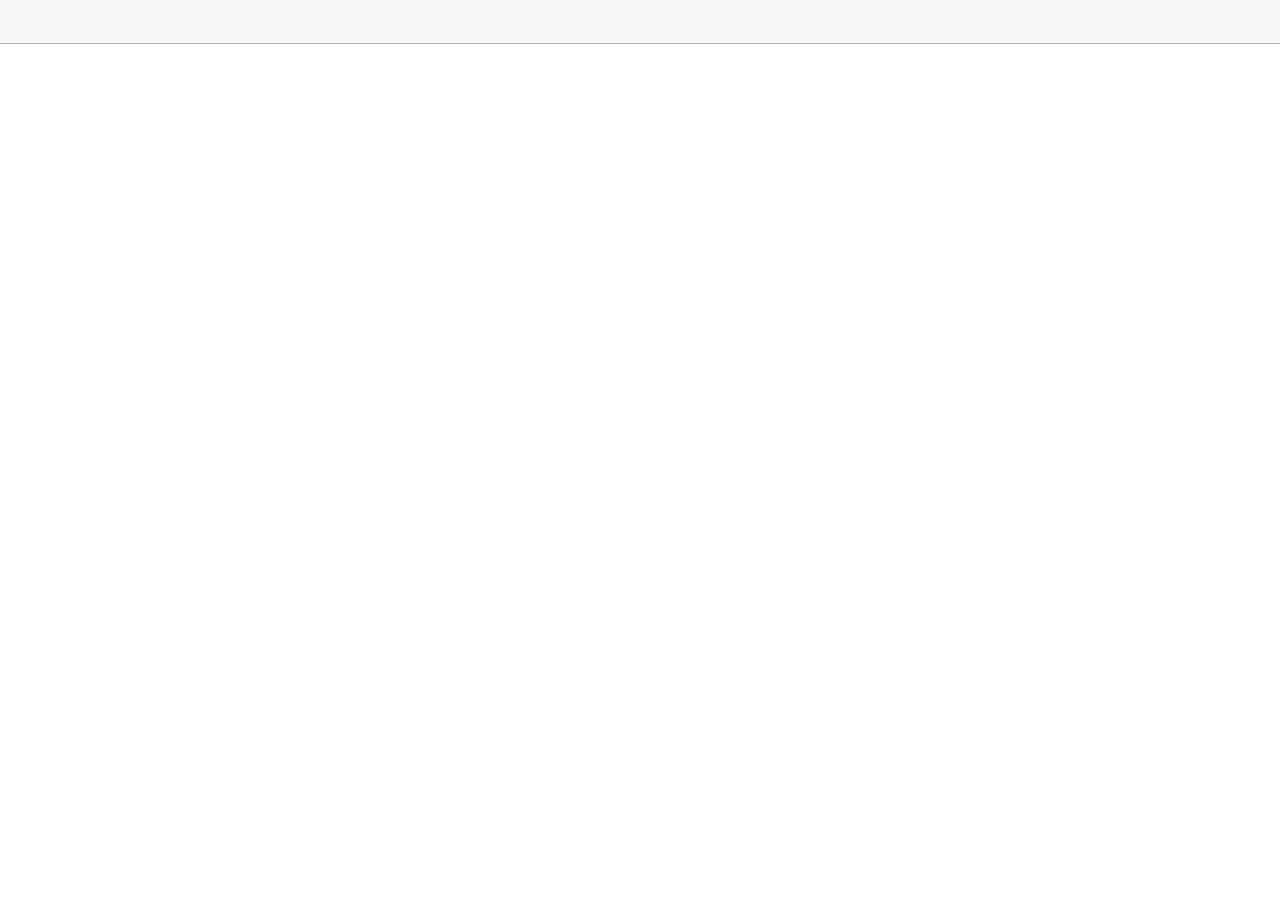
==== commit b4cba4d8: "하단 탭 구성" ====
--- a/www/index.html
+++ b/www/index.html
@@ -31,8 +31,13 @@
 
     <!-- your app's js -->
     <script src="js/app.js"></script>
-    <script src="js/controllers.js"></script>
-    <script src="js/services.js"></script>
+    <script src="js/controller/rank-controllers.js"></script>
+    <script src="js/controller/profile-controllers.js"></script>
+    <script src="js/controller/chat-controllers.js"></script>
+    <script src="js/controller/chat-detail-controllers.js"></script>
+    <script src="js/controller/account-controllers.js"></script>
+    <script src="js/factory/urls.factory.js"></script>
+    <script src="js/service/services.js"></script>
   </head>
 
   <body ng-app="starter">
--- a/www/css/style.css
+++ b/www/css/style.css
@@ -0,0 +1,4 @@
+/* Empty. Add your own CSS if you like */
+.tab-icon { 
+    margin-top: 0.5rem;
+}
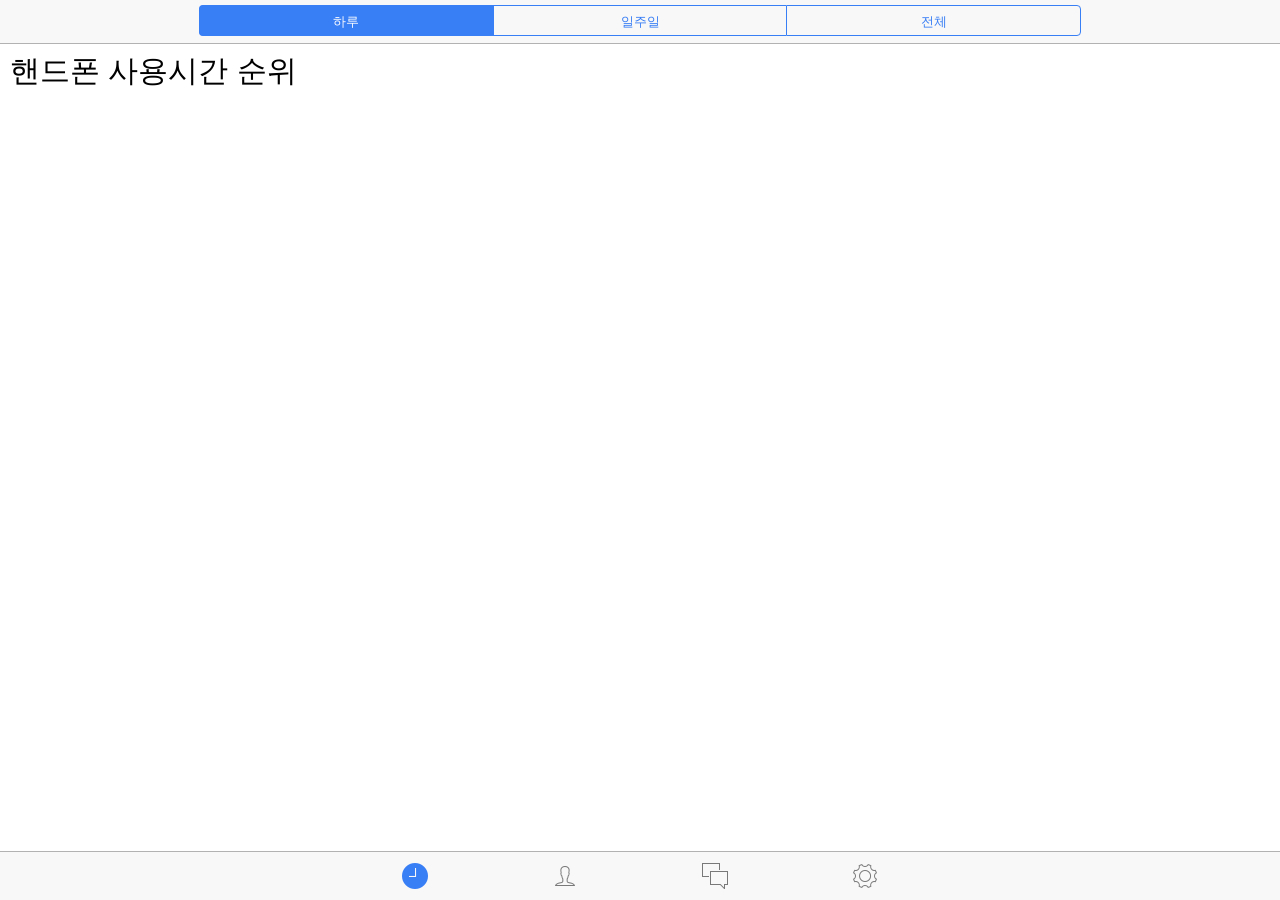
==== commit d7801424: "메인 상당 버튼바 ui수정" ====
--- a/www/index.html
+++ b/www/index.html
@@ -31,12 +31,19 @@
 
     <!-- your app's js -->
     <script src="js/app.js"></script>
+
+    <!-- controller's' js-->
     <script src="js/controller/rank-controllers.js"></script>
     <script src="js/controller/profile-controllers.js"></script>
     <script src="js/controller/chat-controllers.js"></script>
     <script src="js/controller/chat-detail-controllers.js"></script>
     <script src="js/controller/account-controllers.js"></script>
-    <script src="js/factory/urls.factory.js"></script>
+
+    <!-- factories js -->
+    <script src="js/urls.factory.js"></script>
+    <script src="js/factory/rank.factory.js"></script>
+
+    <!-- services js -->
     <script src="js/service/services.js"></script>
   </head>
 
--- a/www/css/style.css
+++ b/www/css/style.css
@@ -1,4 +1,21 @@
 /* Empty. Add your own CSS if you like */
+
+/* common-css */
 .tab-icon { 
     margin-top: 0.5rem;
-}+}
+
+/* rank-css */
+.button-bar {
+    height: 1rem;
+}
+
+.period-bar {
+    color: #387ef5;   
+    width: 70%; 
+    margin-top: 0;
+    margin: auto;
+    margin-top: 0.3rem;
+}
+
+
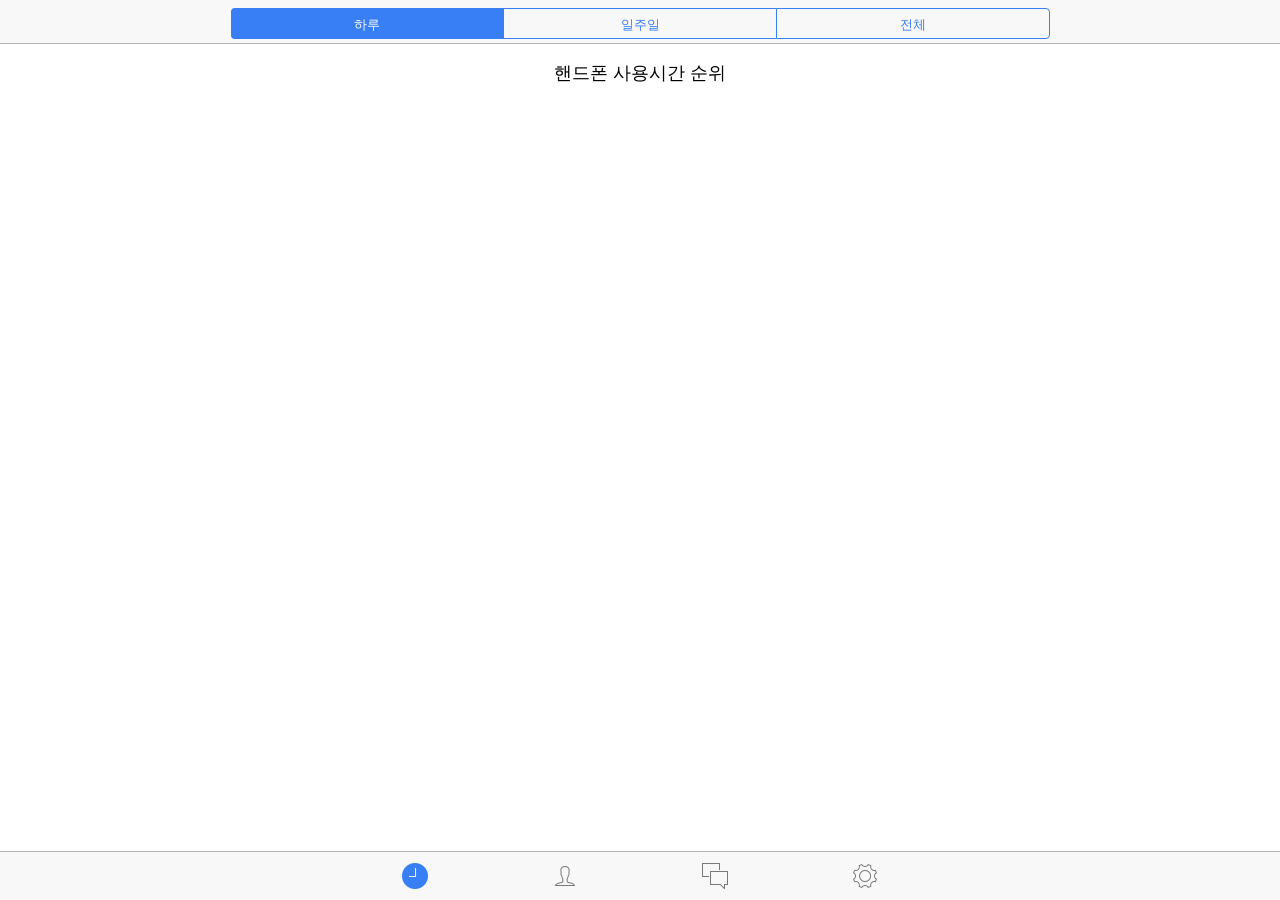
==== commit 4880a44f: "profile page data binding" ====
--- a/www/index.html
+++ b/www/index.html
@@ -42,6 +42,7 @@
     <!-- factories js -->
     <script src="js/urls.factory.js"></script>
     <script src="js/factory/rank.factory.js"></script>
+    <script src="js/factory/profile.factory.js"></script>
 
     <!-- services js -->
     <script src="js/service/services.js"></script>
--- a/www/css/style.css
+++ b/www/css/style.css
@@ -6,16 +6,31 @@
 }
 
 /* rank-css */
+.title-bar {
+    margin-top: 0.5rem;
+}
+
 .button-bar {
     height: 1rem;
 }
 
 .period-bar {
     color: #387ef5;   
-    width: 70%; 
-    margin-top: 0;
+    width: 65%;
     margin: auto;
-    margin-top: 0.3rem;
 }
 
+.item-avatar2 img:first-child{
+    position: absolute;
+    top: 15px;
+    left: 13px;
+    font-size: 40px;
+    max-width: 90px;
+    max-height: 90px;
+    width: 100%;
+    border-radius: 50%; 
+}
 
+.card-info {
+    padding-left: 7rem;
+}
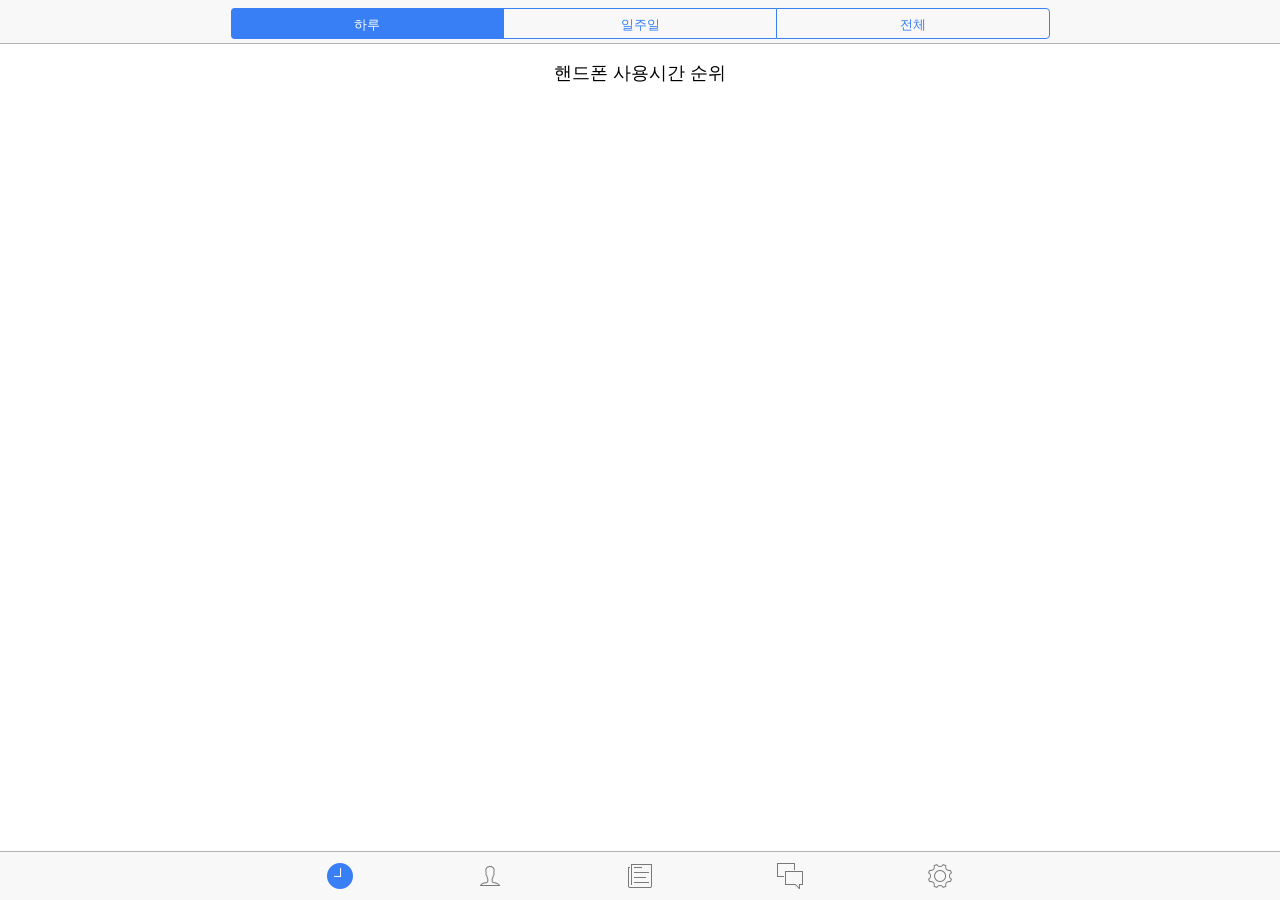
==== commit c04ea45a: "report page data binding" ====
--- a/www/index.html
+++ b/www/index.html
@@ -34,6 +34,7 @@
 
     <!-- controller's' js-->
     <script src="js/controller/rank-controllers.js"></script>
+    <script src="js/controller/report-controllers.js"></script>
     <script src="js/controller/profile-controllers.js"></script>
     <script src="js/controller/chat-controllers.js"></script>
     <script src="js/controller/chat-detail-controllers.js"></script>
@@ -42,6 +43,7 @@
     <!-- factories js -->
     <script src="js/urls.factory.js"></script>
     <script src="js/factory/rank.factory.js"></script>
+    <script src="js/factory/report.factory.js"></script>
     <script src="js/factory/profile.factory.js"></script>
 
     <!-- services js -->
--- a/www/css/style.css
+++ b/www/css/style.css
@@ -34,3 +34,19 @@
 .card-info {
     padding-left: 7rem;
 }
+
+/* report-css */
+.myscore #circle_img{
+    margin-top: 20px;
+    width: 30vw;
+    height: auto;
+    border-radius: 50%;
+}
+
+.myscore-item {
+    background: #5c7fbd;
+    border-radius : 5%;
+    margin: 2px;
+    color: white;
+    padding: 10px;
+}
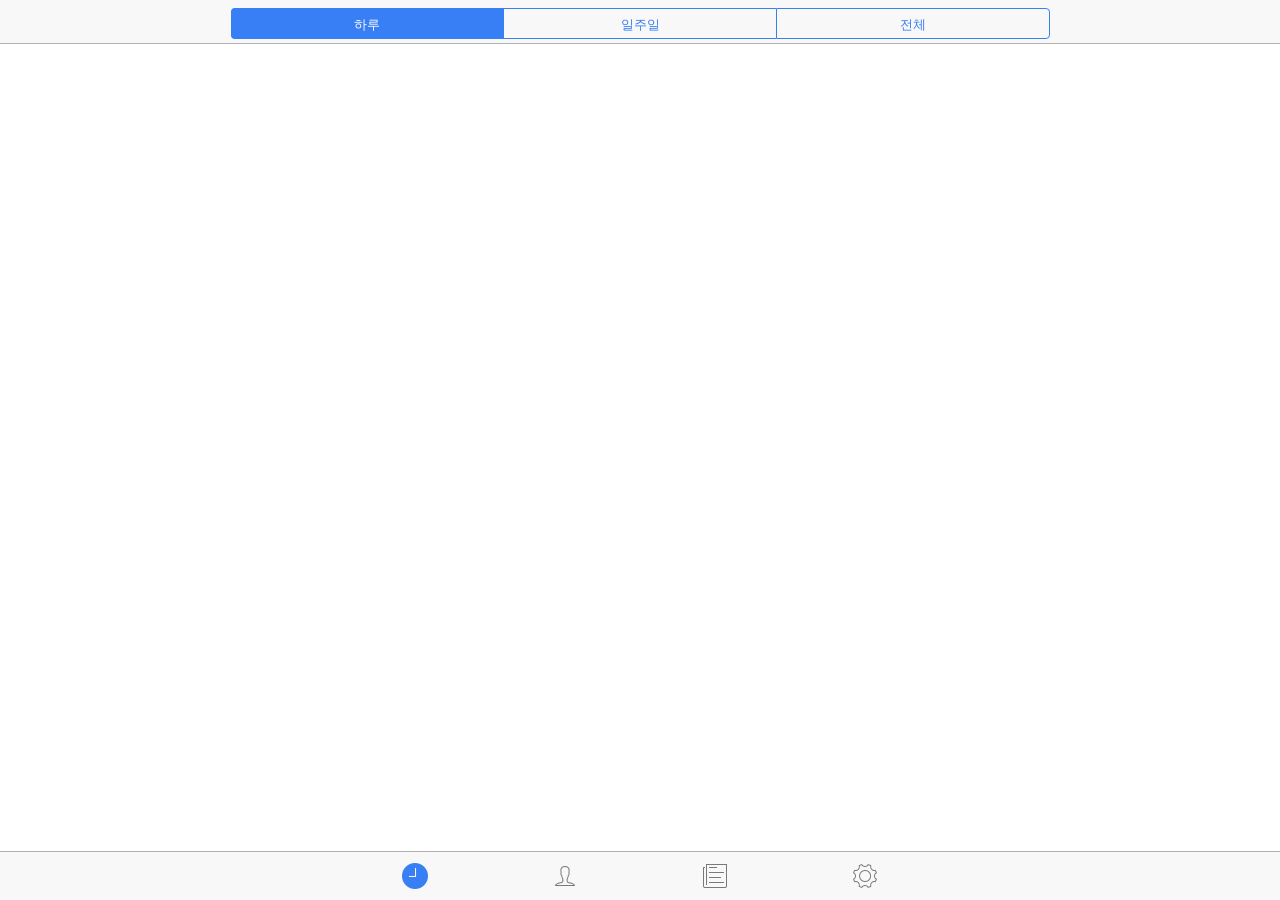
==== commit c7c2e225: "* 수정중" ====
--- a/www/index.html
+++ b/www/index.html
@@ -48,6 +48,11 @@
 
     <!-- services js -->
     <script src="js/service/services.js"></script>
+
+    <!-- cordova  -->
+    <script src="lib/ngCordova/dist/ng-cordova.js"></script>
+    <script src="cordova.js"></script>
+
   </head>
 
   <body ng-app="starter">
--- a/www/css/style.css
+++ b/www/css/style.css
@@ -36,9 +36,9 @@
 }
 
 /* report-css */
-.myscore #circle_img{
+.myscore #circle_img_big{
     margin-top: 20px;
-    width: 30vw;
+    width: 60vw;
     height: auto;
     border-radius: 50%;
 }
@@ -49,4 +49,32 @@
     margin: 2px;
     color: white;
     padding: 10px;
-}+}
+
+/* profile-css */
+.profile_contents {
+    margin-left: 1rem;
+    margin-right: 1rem;
+}
+
+.profile #circle_img{
+    margin-top: 4rem;
+    width: 30vw;
+    height: auto;
+    border-radius: 50%;
+}
+
+.camera-1 {
+    position: relative;
+    left: -2rem;
+    font-size: 3rem;
+    color: gray;
+}
+
+.camera-2 {
+    position: relative;
+    font-size: 2rem;
+    left: -65px;
+    top: -8px;
+    color: gray;
+}
